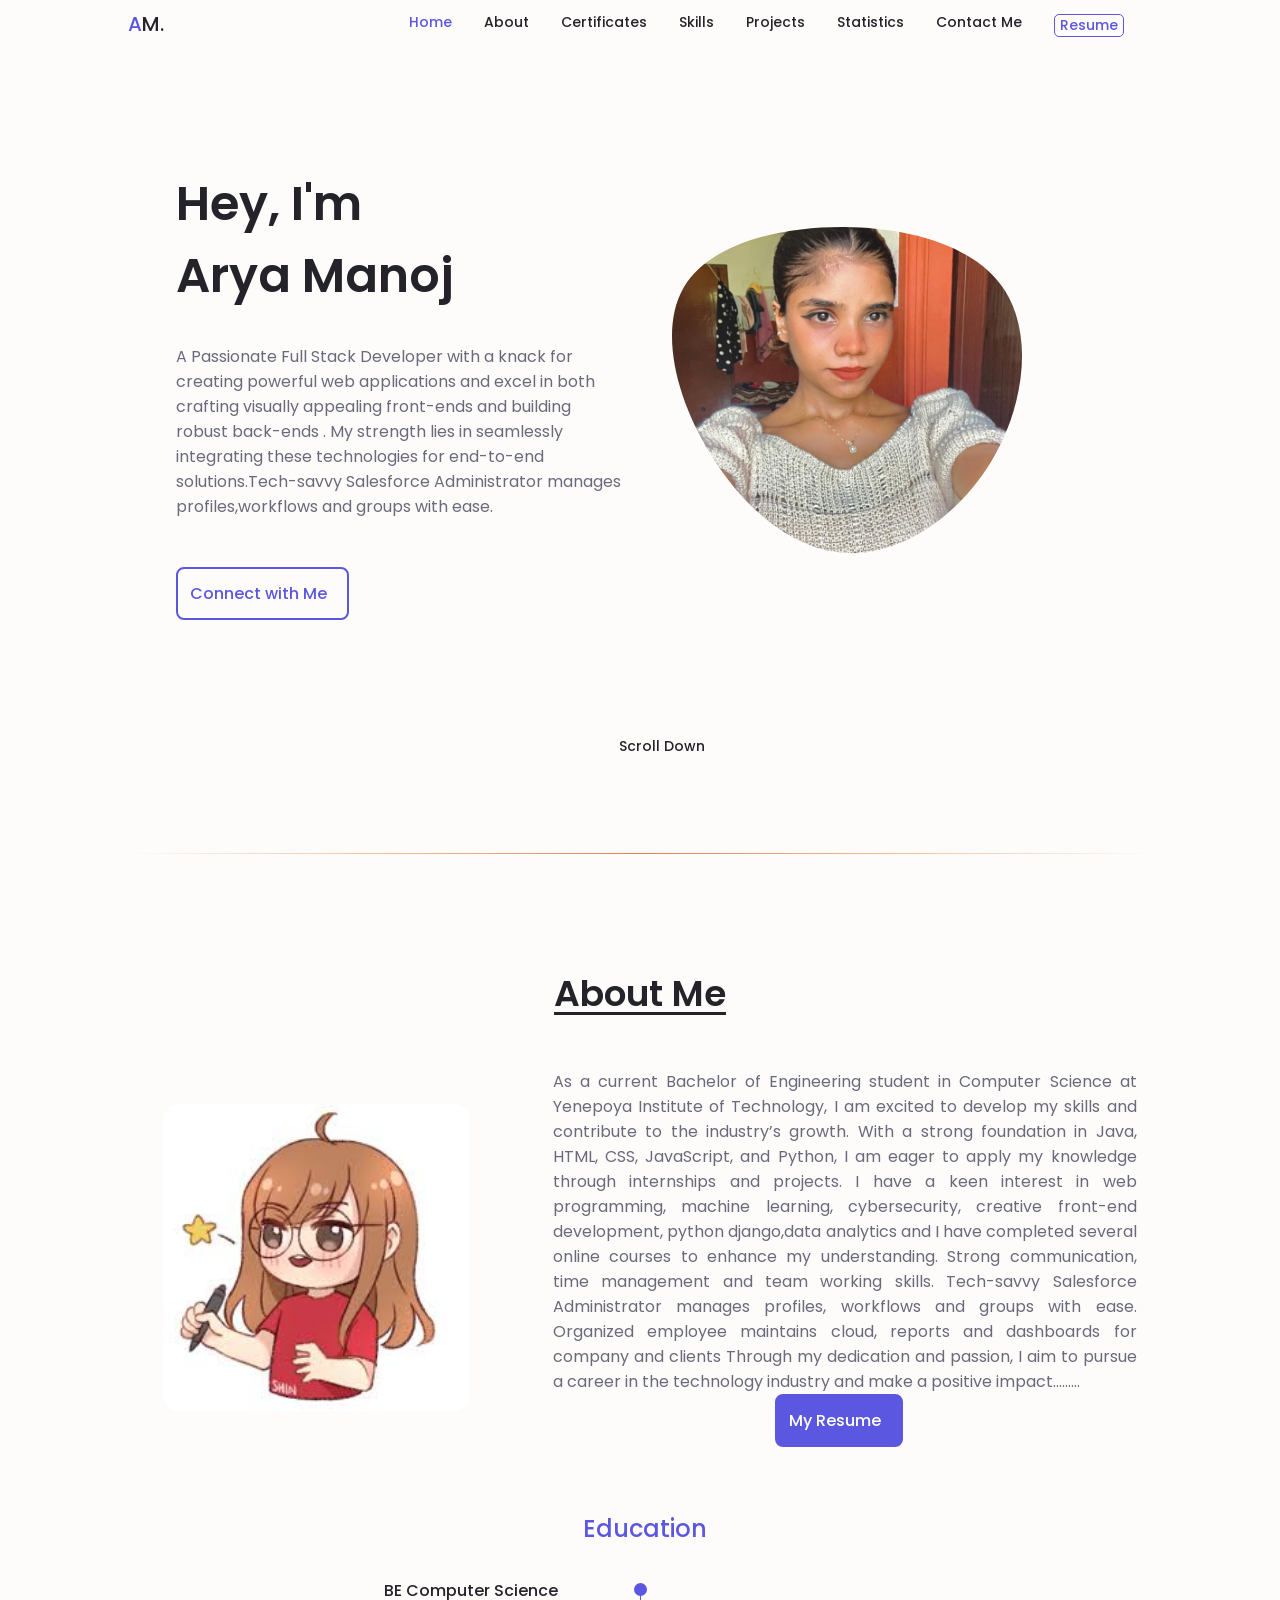
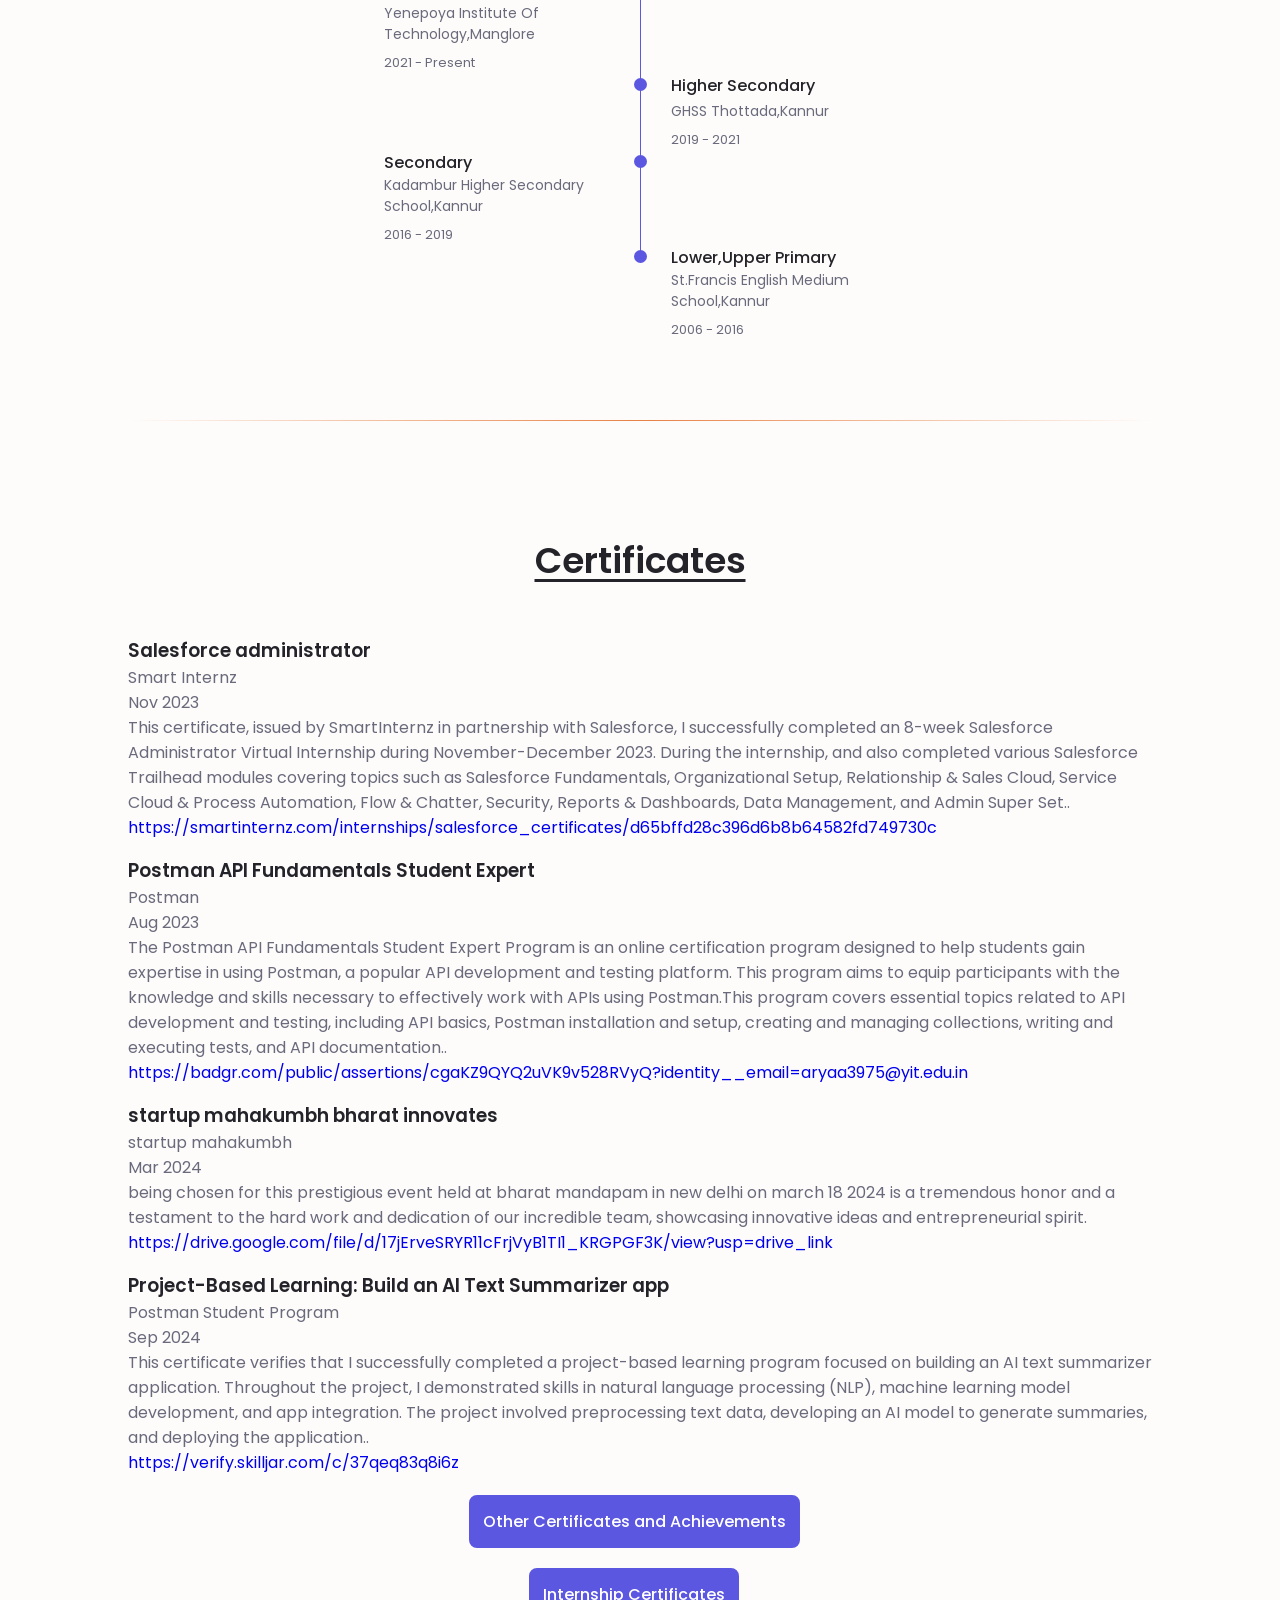
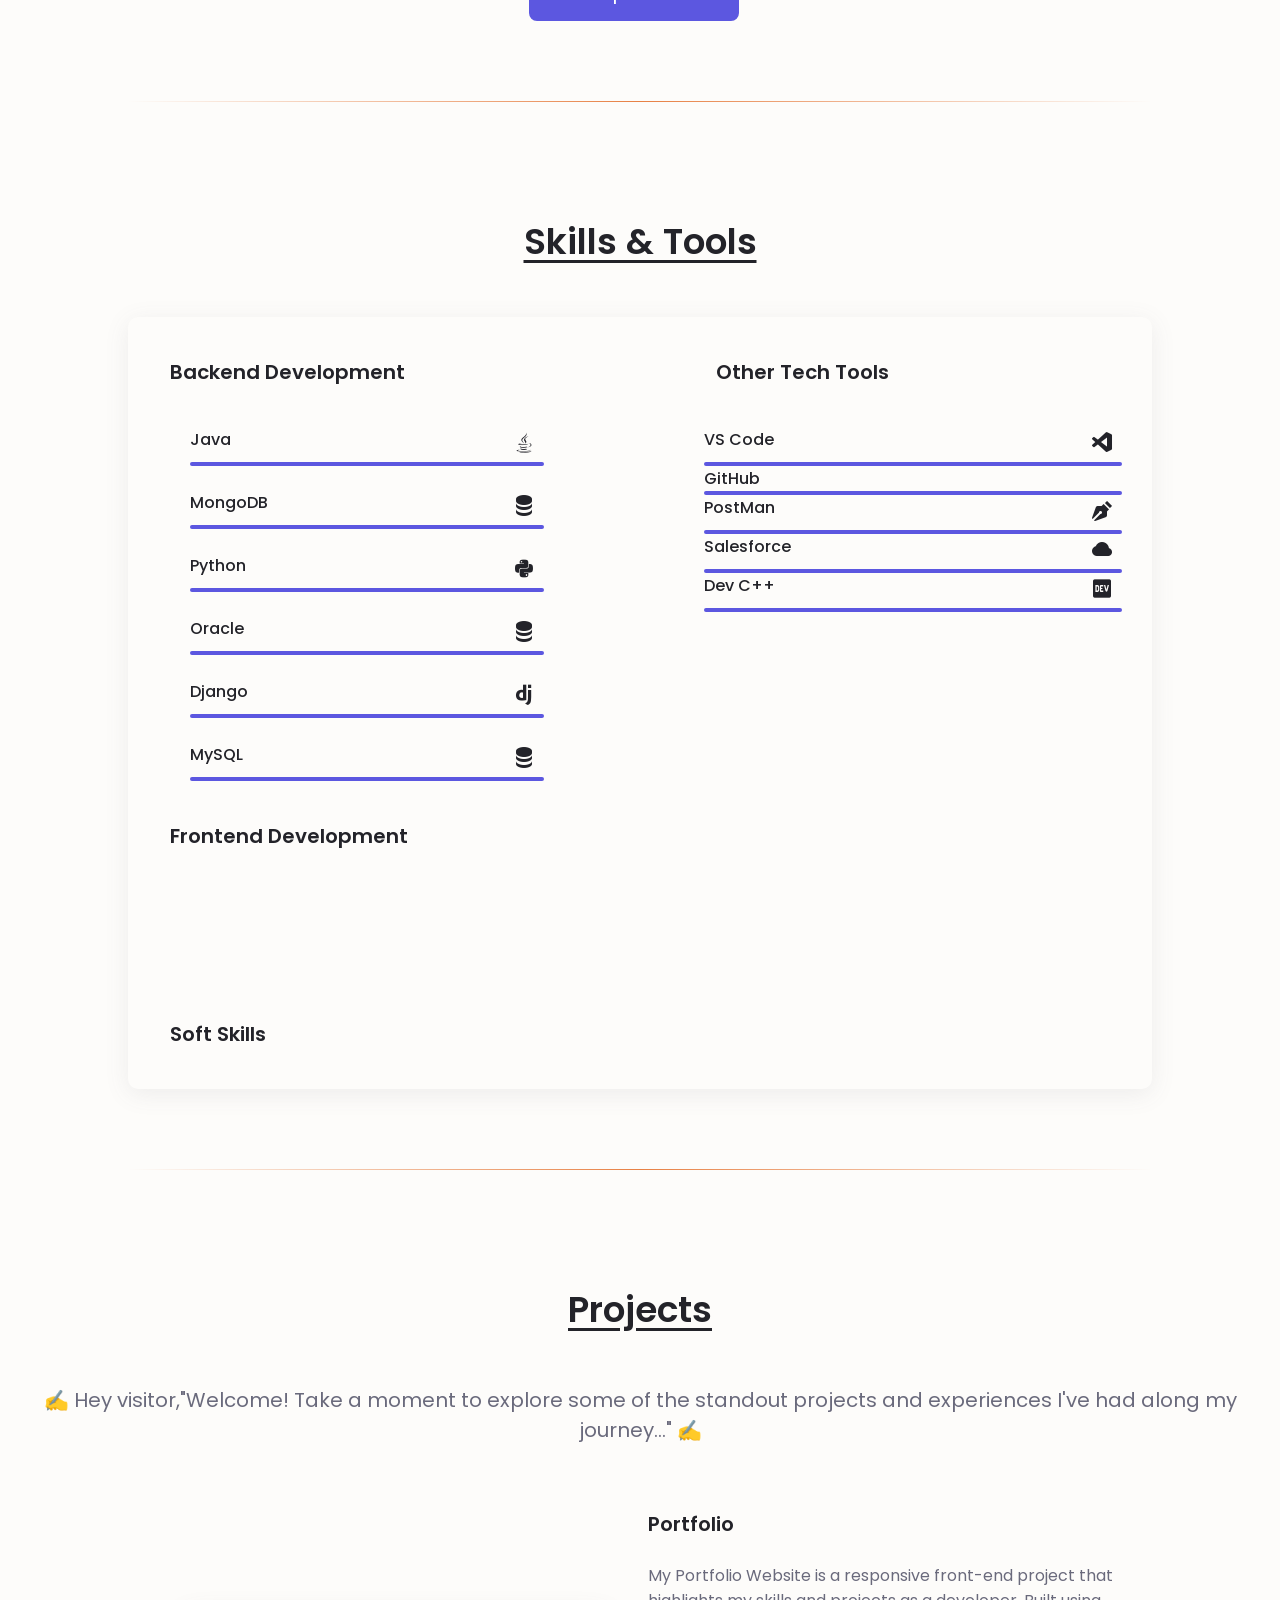
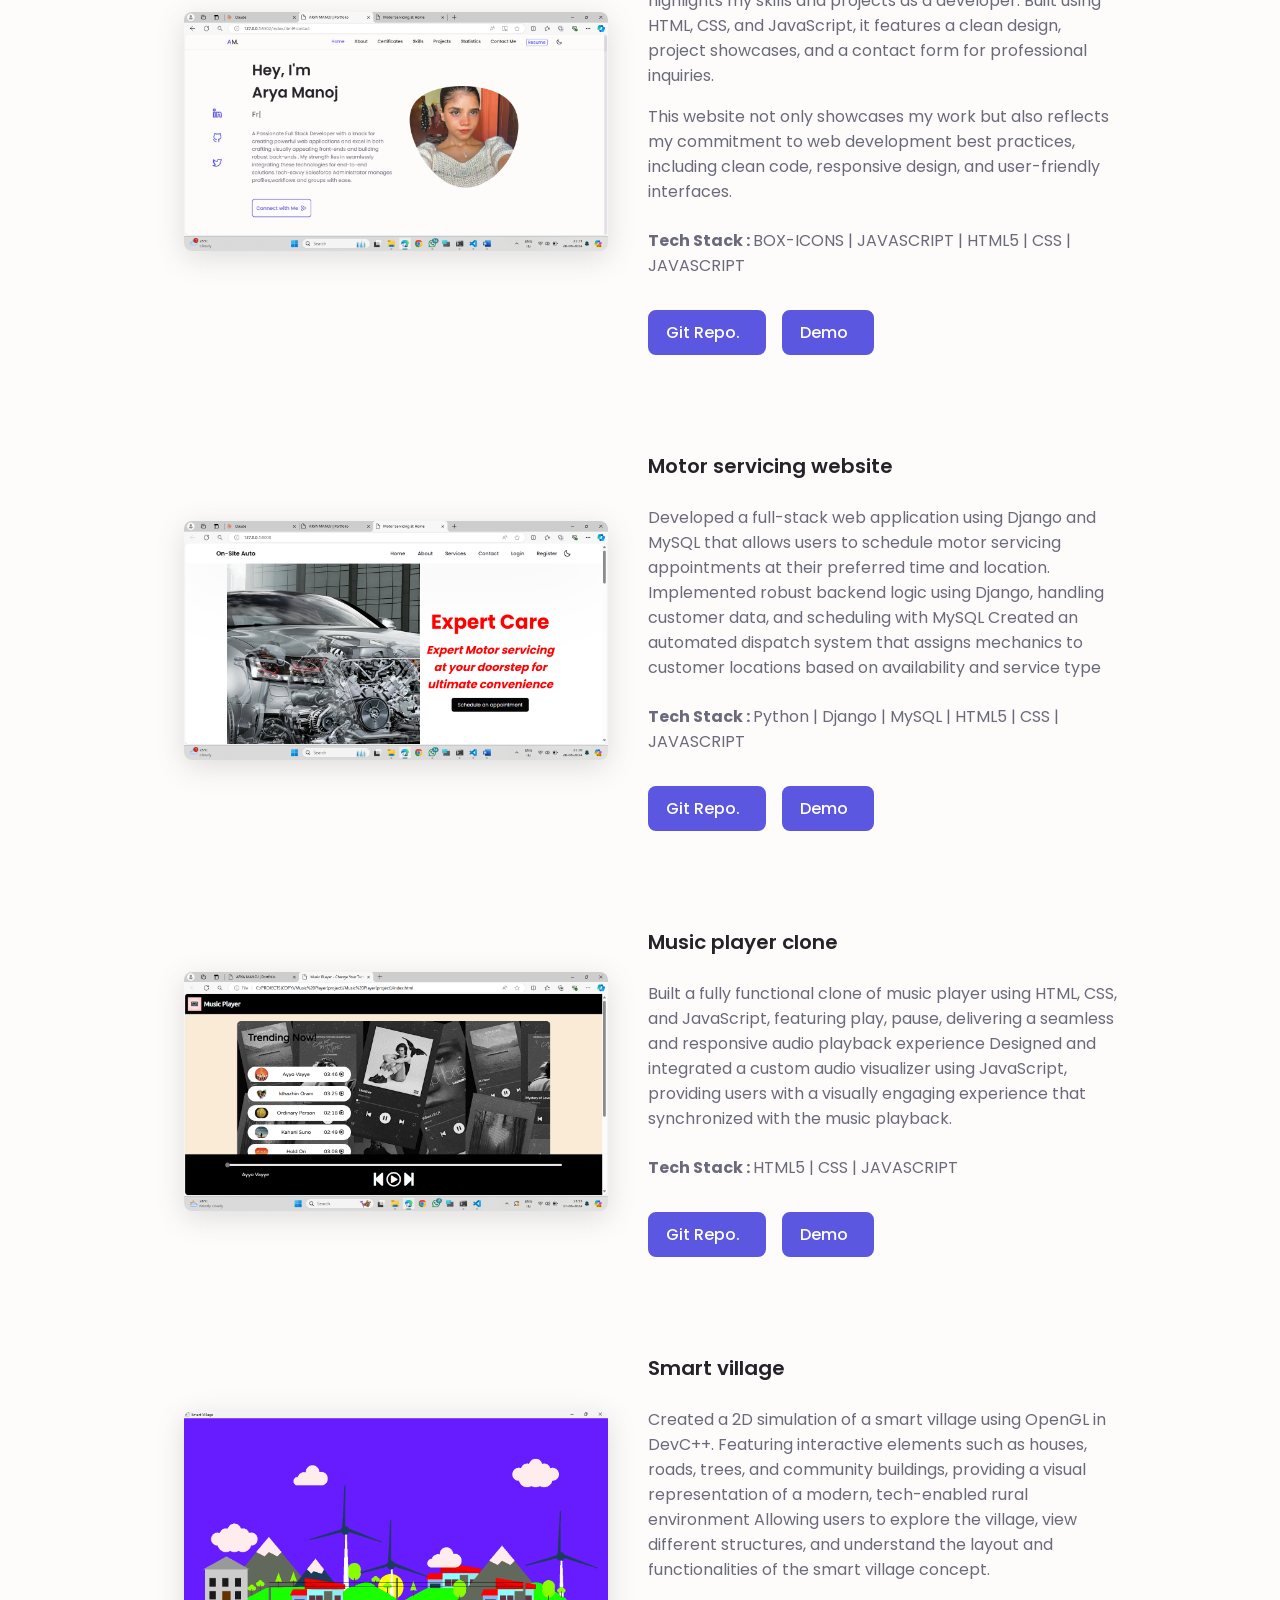
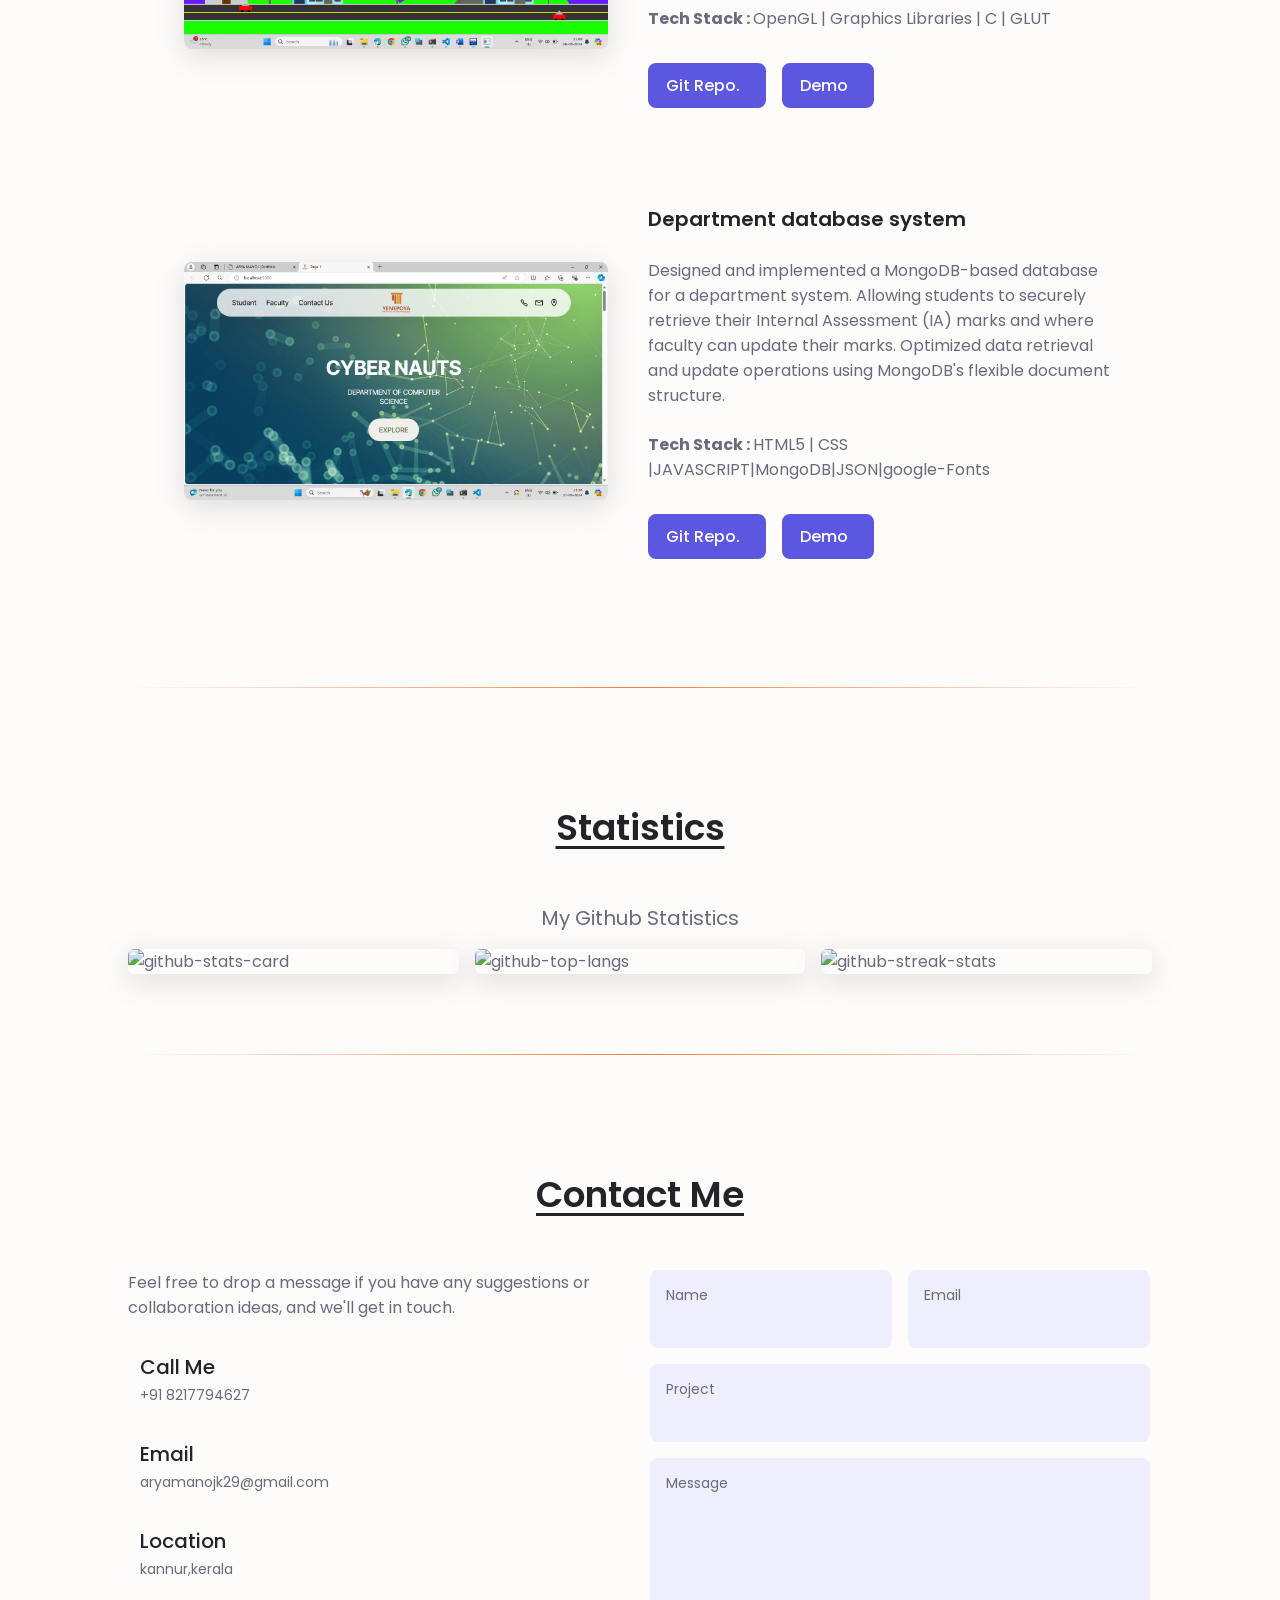
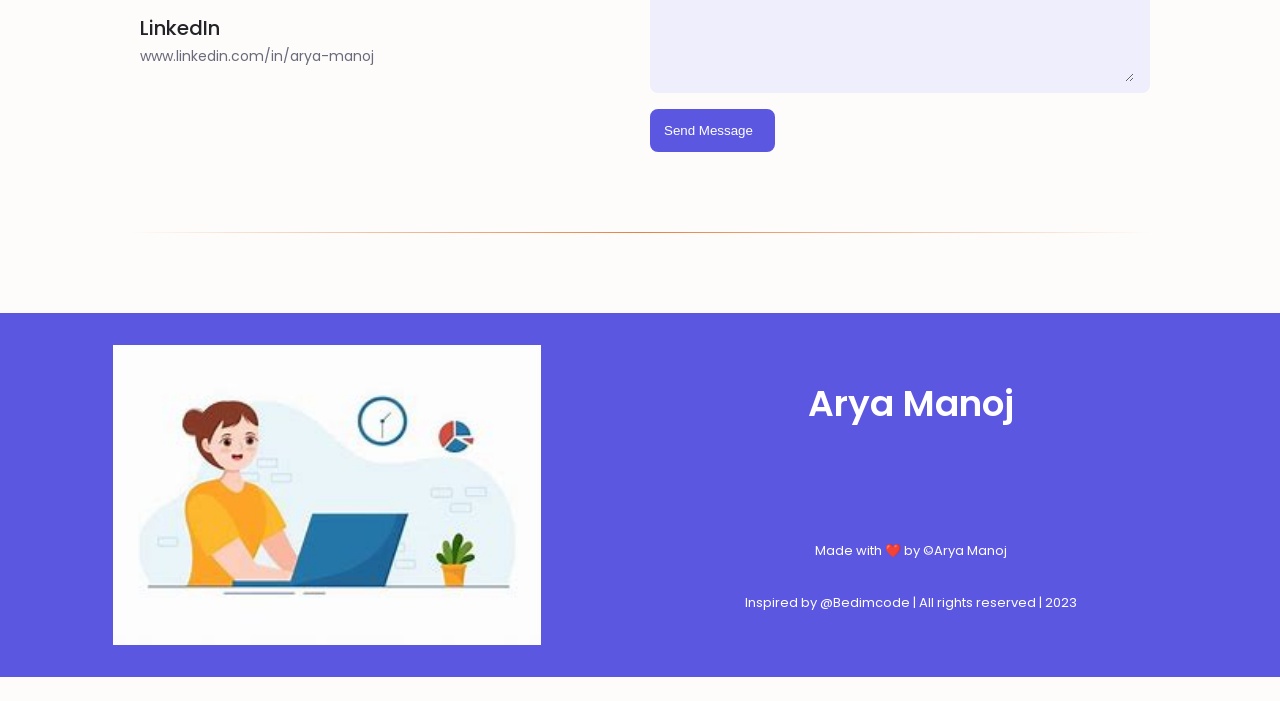
==== index.html @ 4c1cf6f6 "commit" ====
<!DOCTYPE html>
<html lang="en">

<head>
    <meta charset="UTF-8">
    <meta http-equiv="X-UA-Compatible" content="IE=edge">
    <meta name="viewport" content="width=device-width, initial-scale=1.0">
    <meta name="keywords" content="Arya manoj  portfolio website java masaischool">
    <meta name="description" content="Arya manoj portfolio website java masaischool">
    <link rel="icon" href="/images/head-logo.png" type="image/icon type">

    <title>ARYA MANOJ | Portfolio</title>

    <link rel="stylesheet" href="/css/style.css">
    <link rel="stylesheet" href="/css/calendar.css" />
    <link rel="stylesheet" href="/css/swiper-bundle.min.css">
    <link rel="stylesheet" href="https://unicons.iconscout.com/release/v4.0.0/css/line.css">
    <link rel="stylesheet" href="https://unpkg.com/boxicons@2.1.4/css/boxicons.min.css">
</head>

<body>
    <!-- ========== HEADER ========== -->
    <header class="header" id="header">
        <nav class="nav container">
            <a href="" class="nav_logo"><span>A</span>M.</a>
            <div class="nav_menu" id="nav-menu">
                <ul class="nav_list grid">
                    <li class="nav_item">
                        <a href="#home" class="nav_link nav-link home active-link">
                            <i class="uil uil-estate nav_icon"></i> Home
                        </a>
                    </li>
                    <li class="nav_item">
                        <a href="#about" class="nav_link nav-link about">
                            <i class="uil uil-user nav_icon"></i> About
                        </a>
                    </li>
                    <li class="nav_item">
                        <a href="#certificates" class="nav_link nav-link skills">
                            <i class="uil uil-file-alt nav_icon"></i> Certificates
                        </a>
                    </li>
                    <li class="nav_item">
                        <a href="#skills" class="nav_link nav-link skills">
                            <i class="uil uil-file-alt nav_icon"></i> Skills
                        </a>
                    </li>
                    <li class="nav_item">
                        <a href="#projects" class="nav_link nav-link projects">
                            <i class="uil uil-briefcase-alt nav_icon"></i> Projects
                        </a>
                    </li>
                    <li class="nav_item">
                        <a href="#statistics" class="nav_link">
                            <i class="uil uil-graph-bar nav_icon"></i> Statistics
                        </a>
                    </li>
                    <li class="nav_item">
                        <a href="#contact" class="nav_link nav-link contact">
                            <i class="uil uil-message nav_icon"></i> Contact Me
                        </a>
                    </li>
                    <li class="nav_item">
                        <button id="resume-button-1" class="nav-link resume">
                            <a href="assets/pdf/AryaAResume.pdf" class="nav_link"
                                id="resume-link-1"
                                onclick="window.open('assets/pdf/AryaAResume.pdf')"
                                target="_blank" download>
                                <i class="uil uil-download-alt nav_icon"></i> Resume
                            </a>
                        </button>
                    </li>
                </ul>
                <i class="uil uil-times nav_close" id="nav-close"></i>
            </div>

            <div class="nav_btns">
                <!-- ===== Theme Changer ===== -->
                <i class="uil uil-moon change-theme" id="theme-button"></i>

                <div class="nav_toggle" id="nav-toggle">
                    <i class="uil uil-apps"></i>
                </div>
            </div>
        </nav>
    </header>


    <!-- ========== MAIN ========== -->
    <main class="main">


        <!-- ========== Home ========== -->
        <section class="home section" id="home">
            <div class="home_container container grid">
                <div class="home_content grid">
                    <div class="home_social">
                        <a id="contact-linkedin" href=https://www.linkedin.com/in/arya-manoj?utm_source=share&utm_campaign=share_via&utm_content=profile&utm_medium=ios_app" target="_blank"
                            class="home_social-icon">
                            <i class="uil uil-linkedin-alt"></i>
                        </a>
                        <a id="contact-github" href="https://github.com/aaryamanoj" target="_blank"
                            class="home_social-icon">
                            <i class="uil uil-github-alt"></i>
                        </a>
                        <a id="contact-phone" href="https://x.com/AryaManoj29" target="_blank"
                            class="home_social-icon">
                            <i class="uil uil-twitter-alt"></i>
                        </a>
                    </div>

                    <div class="home_img">
                        <svg class="home_blob" viewBox="0 0 200 187" xmlns="http://www.w3.org/2000/svg"
                            xmlns:xlink="http://www.w3.org/1999/xlink">
                            <mask id="mask0" mask-type="alpha">
                                <path d="M190.312 36.4879C206.582 62.1187 201.309 102.826 182.328 134.186C163.346 165.547 
                                130.807 187.559 100.226 186.353C69.6454 185.297 41.0228 161.023 21.7403 129.362C2.45775 
                                97.8511 -7.48481 59.1033 6.67581 34.5279C20.9871 10.1032 59.7028 -0.149132 97.9666 
                                0.00163737C136.23 0.303176 174.193 10.857 190.312 36.4879Z" />
                            </mask>
                            <g mask="url(#mask0)">
                                <path d="M190.312 36.4879C206.582 62.1187 201.309 102.826 182.328 134.186C163.346 
                                165.547 130.807 187.559 100.226 186.353C69.6454 185.297 41.0228 161.023 21.7403 
                                129.362C2.45775 97.8511 -7.48481 59.1033 6.67581 34.5279C20.9871 10.1032 59.7028 
                                -0.149132 97.9666 0.00163737C136.23 0.303176 174.193 10.857 190.312 36.4879Z" />
                                <image class="home_blob-img" href="assets/img/tp.jpg" />
                            </g>
                        </svg>
                    </div>

                    <div class="home_data">
                        <h1 class="home_title" id="user-detail-name">Hey, I'm<br>Arya Manoj</h1>
                        <h3 class="home_subtitle"><span class="auto-type"></span></h3>
                        <p class="home_description">A Passionate Full Stack Developer with a knack for creating powerful web applications and excel in both crafting visually appealing front-ends and building robust back-ends .
                             My strength lies in seamlessly integrating these technologies for end-to-end solutions.Tech-savvy Salesforce Administrator manages profiles,workflows and groups with ease.
                        </p>
                        <div class="btn_container">
                            <a href="#contact" class="button button-flex sec_button">
                                Connect with Me <i class="uil uil-message button_icon"></i>
                            </a>
                        </div>
                    </div>
                </div>

                <div class="home_scroll">
                    <a href="#about" class="home_scroll-button button-flex">
                        <i class="uil uil-mouse-alt home_scroll-mouse"></i>
                        <span class="home_scroll-name">Scroll Down</span>
                        <i class="uil uil-arrow-down home_scroll-arrow"></i>
                    </a>
                </div>
            </div>
        </section>


        <hr class="hr_break_line">


        <!-- ========== About ========== -->
        <section class="about section" id="about">
            <h2 class="section_title">About Me</h2>

            <div class="about_container container grid">
                <img src="assets/img/about.jpeg" alt="" class="about_img home-img">
                <div class="about_data">
                    <p class="about_description" id="user-detail-intro">
                        As a current Bachelor of Engineering student in Computer Science at Yenepoya Institute of Technology, 
                        I am excited to develop my skills and contribute to the industry’s growth.
                         With a strong foundation in Java, HTML, CSS, JavaScript, and Python, 
                         I am eager to apply my knowledge through internships and projects. 
                         I have a keen interest in web programming, machine learning, cybersecurity, creative front-end development, python django,data analytics 
                         and I have completed several online courses to enhance my understanding.
                         Strong communication, time management and team working skills.
                         Tech-savvy Salesforce Administrator manages profiles, workflows and groups with ease.
                         Organized employee maintains cloud, reports and dashboards for company and clients 
                         Through my dedication and passion, I aim to pursue a career in the technology industry and make a positive impact.........
                    </p>
                    <div class="about_buttons">
                        <button class="button" id="resume-button-2">
                            <a href="assets/pdf/AryaAResume.pdf" class="button-flex"
                                id="resume-link-2"
                                onclick="window.open('assets/pdf/AryaAResume.pdf')"
                                target="_blank" download>
                                My Resume <i class="uil uil-download-alt button_icon"></i>
                            </a>
                        </button>
                    </div>
                </div>
            </div>

            <div class="qualification">
                <div class="qualification_container container">
                    <div class="qualification_tabs">
                        <div class="qualification_button button-flex qualification_active" data-target='#education'>
                            <i class="uil uil-graduation-cap qualification_icon"></i>&nbsp;Education
                        </div>
                    </div>

                    <div class="qualification_sections">
                        <!-- ========== Qualification Content 1 ========== -->
                        <div class="qualification_content qualification_active" data-content id="education">
                            <!-- ========== Qualification 1 ========== -->
                            <div class="qualification_data">
                                <div>
                                    <h3 class="qualification_title">BE Computer Science</h3>
                                    <span class="qualification_subtitle">Yenepoya Institute Of  Technology,Manglore</span>
                                    <div class="qualification_calender">
                                        <i class="uil uil-calendar-alt"></i>
                                        2021 - Present
                                    </div>
                                </div>
                                <div>
                                    <span class="qualification_rounder"></span>
                                    <span class="qualification_line"></span>
                                </div>
                            </div>

                            <!-- ========== Qualification 2 ========== -->
                            <div class="qualification_data">
                                <div></div>

                                <div>
                                    <span class="qualification_rounder"></span>
                                    <span class="qualification_line"></span>
                                </div>
                                <div>
                                    <h3 class="qualification_title">Higher Secondary</h3>
                                    <span class="qualification_subtitle">GHSS Thottada,Kannur</span>
                                    <div class="qualification_calender">
                                        <i class="uil uil-calendar-alt"></i>
                                        2019 - 2021
                                    </div>
                                </div>
                            </div>

                            <!-- ========== Qualification 3 ========== -->
                            <div class="qualification_data">
                                <div>
                                    <h3 class="qualification_title"> Secondary</h3>
                                    <span class="qualification_subtitle">Kadambur Higher Secondary School,Kannur</span>
                                    <div class="qualification_calender">
                                        <i class="uil uil-calendar-alt"></i>
                                        2016 - 2019
                                    </div>
                                </div>
                                <div>
                                    <span class="qualification_rounder"></span>
                                     <span class="qualification_line"></span> 
                                </div>
                            </div>

                        </div>
                        <div class="qualification_data">
                            <div></div>

                            <div>
                                <span class="qualification_rounder"></span>
                                
                            </div>
                            <div>
                                <h3 class="qualification_title">Lower,Upper Primary</h3>
                                <span class="qualification_subtitle">St.Francis English Medium School,Kannur</span>
                                <div class="qualification_calender">
                                    <i class="uil uil-calendar-alt"></i>
                                    2006 - 2016
                                </div>
                            </div>
                            
                        </div>

                    </div>



                        <!-- ========== Qualification Content 2 ========== -->

                    </div>
                </div>
            </div>

        </section>


        <hr class="hr_break_line">
          <!-- ========== Skills ========== -->
        
<section class="certificates section" id="certificates">
    <h2 class="section_title">Certificates</h2>

    <div class="certificates_container container grid">
        <!-- Certificate 1 -->
        <div class="certificate_content">
            <div class="certificate_data">
                <div class="certificate_header">
                    <i class="uil uil-award certificate_icon"></i>
                    <div>
                        <h3 class="certificate_title">Salesforce administrator </h3>
                        <span class="certificate_subtitle">Smart Internz</span>
                    </div>
                </div>
                <div class="certificate_calendar">
                    <i class="uil uil-calendar-alt"></i>
                    Nov 2023
                </div>
                <div class="certificate_info">
                    <p class="certificate_description">This certificate, issued by SmartInternz in partnership with Salesforce, I successfully completed an 8-week Salesforce Administrator Virtual Internship during November-December 2023. During the internship, and also completed various Salesforce Trailhead modules covering topics such as Salesforce Fundamentals, Organizational Setup, Relationship & Sales Cloud, Service Cloud & Process Automation, Flow & Chatter, Security, Reports & Dashboards, Data Management, and Admin Super Set..</p>
                    <a href="/assets/pdf/smart internz Certificate.pdf" target="_blank" class="certificate_link">https://smartinternz.com/internships/salesforce_certificates/d65bffd28c396d6b8b64582fd749730c</a>
                </div>
            </div>
        </div>

        <!-- Certificate 2 -->
        <div class="certificate_content">
            <div class="certificate_data">
                <div class="certificate_header">
                    <i class="uil uil-award certificate_icon"></i>
                    <div>
                        <h3 class="certificate_title">Postman API Fundamentals Student Expert</h3>
                        <span class="certificate_subtitle">Postman</span>
                    </div>
                </div>
                <div class="certificate_calendar">
                    <i class="uil uil-calendar-alt"></i>
                    Aug 2023
                </div>
                <div class="certificate_info">
                    <p class="certificate_description">The Postman API Fundamentals Student Expert Program is an online certification program designed to help students gain expertise in using Postman, a popular API development and testing platform. This program aims to equip participants with the knowledge and skills necessary to effectively work with APIs using Postman.This program covers essential topics related to API development and testing, including API basics, Postman installation and setup, creating and managing collections, writing and executing tests, and API documentation..</p>
                    <a href="/assets/pdf/photo_2024-09-26_22-56-14.pdf" target="_blank" class="certificate_link">https://badgr.com/public/assertions/cgaKZ9QYQ2uVK9v528RVyQ?identity__email=aryaa3975@yit.edu.in</a>
                </div>
            </div>
        </div>
    
   <!-- Certificate 3 -->
        <div class="certificate_content">
            <div class="certificate_data">
                <div class="certificate_header">
                    <i class="uil uil-award certificate_icon"></i>
                    <div>
                        <h3 class="certificate_title">startup mahakumbh bharat innovates</h3>
                        <span class="certificate_subtitle">startup mahakumbh</span>
                    </div>
                </div>
                <div class="certificate_calendar">
                    <i class="uil uil-calendar-alt"></i>
                    Mar 2024
                </div>
                <div class="certificate_info">
                    <p class="certificate_description">being chosen for this prestigious event held at bharat mandapam in new delhi on march 18 2024 is a tremendous honor and a testament to the hard work and dedication of our incredible team, showcasing innovative ideas and entrepreneurial spirit.</p>
                    <a href="/assets/pdf/photo_2024-09-26_22-57-16.pdf" target="_blank" class="certificate_link">https://drive.google.com/file/d/17jErveSRYR11cFrjVyB1TI1_KRGPGF3K/view?usp=drive_link</a>
                    

                </div>
            </div>
        </div>
           <!-- Certificate 4-->
           <div class="certificate_content">
            <div class="certificate_data">
                <div class="certificate_header">
                    <i class="uil uil-award certificate_icon"></i>
                    <div>
                        <h3 class="certificate_title">Project-Based Learning: Build an AI Text Summarizer app</h3>
                        <span class="certificate_subtitle">Postman Student Program</span>
                    </div>
                </div>
                <div class="certificate_calendar">
                    <i class="uil uil-calendar-alt"></i>
                    Sep 2024
                </div>
                <div class="certificate_info">
                    <p class="certificate_description">This certificate verifies that I successfully completed a project-based learning program focused on building an AI text summarizer application. Throughout the project, I demonstrated skills in natural language processing (NLP), machine learning model development, and app integration. The project involved preprocessing text data, developing an AI model to generate summaries, and deploying the application..</p>
                    <a href="/assets/pdf/certificate-37qeq83q8i6z-1725378865.pdf" target="_blank" class="certificate_link">https://verify.skilljar.com/c/37qeq83q8i6z</a>
                </div>
            </div>
        </div>


        <!-- Add more certificate entries as needed -->

    </div>

    <!-- Button for Other Certificates and Achievements -->
    <div class="other_certificates_button">
        <a href="/assets/pdf/OTHER CERTIFICATES AND ACHIEVEMENTS.pdf" target="_blank" class="button">
            Other Certificates and Achievements
        </a>
    </div>
    <!-- Button for Internship Certificates -->
<div class="internship_certificates_button">
    <a href="/assets/pdf/INTERNSHIP CERTIFICATES.pdf" target="_blank" class="button">
        Internship Certificates
    </a>
</div>


</section>
<hr class="hr_break_line">

        <!-- ========== Skills ========== -->
        <section class="skills section" id="skills">
            <h2 class="section_title">Skills & Tools</h2>

            <div class="skills_container container grid">
                <div>
                    <!-- ========== Skills 1 ========== -->
                    <div class="skills_content skills_open">
                        <div class="skills_header">
                            <i class="uil uil-server-network skills_icon"></i>
                            <div>
                                <h1 class="skills_title">Backend Development</h1>
                               
                            </div>
                            <i class="uil uil-angle-down skills_arrow"></i>
                        </div>

                        <div class="skills_list grid">

                            <div class="skills_data skills-card">
                                <div class="skills_titles">
                                    <h3 class="skills_name skills-card-name">Java</h3>
                                    <span><i class="bx bxl-java skills-card-img"></i></span>
                                </div>
                                <div class="skills_bar">
                                    <span class="skills_percentage"></span>
                                </div>
                            </div>
                            <div class="skills_data skills-card">
                                <div class="skills_titles">
                                    <h3 class="skills_name skills-card-name">MongoDB</h3>
                                    <span><i class='bx bxs-data skills-card-img'></i></span>
                                </div>
                                <div class="skills_bar">
                                    <span class="skills_percentage"></span>
                                </div>
                            </div>
                            <div class="skills_data skills-card">
                                <div class="skills_titles">
                                    <h3 class="skills_name skills-card-name">Python</h3>
                                    <span><i class='bx bxl-python skills-card-img'></i></span>
                                </div>
                                <div class="skills_bar">
                                    <span class="skills_percentage"></span>
                                </div>
                            </div>
                            <div class="skills_data skills-card">
                                <div class="skills_titles">
                                    <h3 class="skills_name skills-card-name">Oracle</h3>
                                    <span><i class='bx bxs-data skills-card-img'></i></span>
                                </div>
                                <div class="skills_bar">
                                    <span class="skills_percentage"></span>
                                </div>
                            </div>

                            <div class="skills_data skills-card">
                                <div class="skills_titles">
                                    <h3 class="skills_name skills-card-name">Django</h3>
                                    <span><i class='bx bxl-django skills-card-img'></i></span>
                                </div>
                                <div class="skills_bar">
                                    <span class="skills_percentage"></span>
                                </div>
                            </div><div class="skills_data skills-card">
                                <div class="skills_titles">
                                    <h3 class="skills_name skills-card-name">MySQL</h3>
                                    <span><i class='bx bxs-data skills-card-img'></i></span>
                                </div>
                                <div class="skills_bar">
                                    <span class="skills_percentage"></span>
                                </div>
                            </div>

                        </div>
                    </div>

                    <!-- ========== Skills 2 ========== -->
                    <div>
                        <div class="skills_content skills_close">
                            <div class="skills_header">
                                <i class="uil uil-arrow skills_icon"></i>
                                <div>
                                    <h1 class="skills_title">Frontend Development</h1>

                                </div>
                                <i class="uil uil-angle-down skills_arrow"></i>
                            </div>
                            <div class="skills_list grid">

                                <div class="skills_data skills-card">
                                    <div class="skills_titles">
                                        <h3 class="skills_name skills-card-name">HTML</h3>
                                        <span><i class='bx bxl-html5 skills-card-img'></i></span>
                                    </div>
                                    <div class="skills_bar">
                                        <span class="skills_percentage"></span>
                                    </div>
                                </div>

                                <div class="skills_data skills-card">
                                    <div class="skills_titles">
                                        <h3 class="skills_name skills-card-name">CSS</h3>
                                        <span><i class='bx bxl-css3 skills-card-img'></i></span>
                                    </div>
                                    <div class="skills_bar">
                                        <span class="skills_percentage"></span>
                                    </div>
                                </div>

                                <div class="skills_data skills-card">
                                    <div class="skills_titles">
                                        <h3 class="skills_name skills-card-name">JavaScript</h3>
                                        <span><i class='bx bxl-javascript skills-card-img'></i></span>
                                    </div>
                                    <div class="skills_bar">
                                        <span class="skills_percentage"></span>
                                    </div>
                                </div>
                                <div class="skills_data skills-card">
                                    <div class="skills_titles">
                                        <h3 class="skills_name skills-card-name">Bootstrap</h3>
                                        <span><i class='bx bxl-bootstrap skills-card-img'></i></span>
                                    </div>
                                    <div class="skills_bar">
                                        <span class="skills_percentage"></span>
                                    </div>
                                </div>
                                <div class="skills_data skills-card">
                                    <div class="skills_titles">
                                        <h3 class="skills_name skills-card-name">w3Schools</h3>
                                        <span><i class='bx bx-code'></i></span>
                                    </div>
                                    <div class="skills_bar">
                                        <span class="skills_percentage"></span>
                                    </div>
                                </div>

                            </div>
                        </div>
                    </div>
                </div>
                
                <div>
                    <!-- ========== Skills 3 ========== -->
                    <div class="skills_content skills_close">
                        <div class="skills_header">
                            <i class="uil uil-bright skills_icon"></i>
                            <div>
                                <h1 class="skills_title">Other Tech Tools</h1>

                            </div>
                            <i class="uil uil-angle-down skills_arrow"></i>
                        </div>
                            <div class="skills_data skills-card">
                                <div class="skills_titles">
                                    <h3 class="skills_name skills-card-name">VS Code</h3>
                                    <span><i class='bx bxl-visual-studio skills-card-img'></i></span>
                                </div>
                                <div class="skills_bar">
                                    <span class="skills_percentage"></span>
                                </div>
                            </div>      
                            <div class="skills_data skills-card">
                                <div class="skills_titles">
                                    <h3 class="skills_name skills-card-name">GitHub</h3>
                                    <span><i class="uil uil-github-alt skills-card-img"></i></span>
                                </div>
                                <div class="skills_bar">
                                    <span class="skills_percentage"></span>
                                </div>
                            </div>
                            <div class="skills_data skills-card">
                                <div class="skills_titles">
                                    <h3 class="skills_name skills-card-name">PostMan</h3>
                                    <span><i class='bx bxs-pen skills-card-img'></i></span>
                                </div>
                                <div class="skills_bar">
                                    <span class="skills_percentage"></span>
                                </div>
                            </div><div class="skills_data skills-card">
                                <div class="skills_titles">
                                    <h3 class="skills_name skills-card-name">Salesforce</h3>
                                    <span><i class='bx bxs-cloud'></i></span>
                                </div>
                                <div class="skills_bar">
                                    <span class="skills_percentage"></span>
                                </div>
                            </div><div class="skills_data skills-card">
                                <div class="skills_titles">
                                    <h3 class="skills_name skills-card-name">Dev C++</h3>
                                    <span><i class='bx bxl-dev-to'></i></span>
                                </div>
                                <div class="skills_bar">
                                    <span class="skills_percentage"></span>
                                </div>
                            </div>


                        </div>
                    </div>

                    <!-- ========== Skills 4 ========== -->
                    <div class="skills_content skills_close">
                        <div class="skills_header">
                            <i class="uil uil-analysis skills_icon"></i>
                            <div>
                                <h1 class="skills_title">Soft Skills</h1>
                            </div>
                            <i class="uil uil-angle-down skills_arrow"></i>
                        </div>

                        <div class="skills_list grid">

                            <div class="skills_data skills-card">
                                <div class="skills_titles">
                                    <h3 class="skills_name skills-card-name">Project Management</h3>
                                    <span><i class='bx bxs-brain skills-card-img'></i></span>
                                </div>
                                <div class="skills_bar">
                                    <span class="skills_percentage"></span>
                                </div>
                            </div>

                            <div class="skills_data skills-card">
                                <div class="skills_titles">
                                    <h3 class="skills_name skills-card-name">Team Working</h3>
                                    <span><i class='bx bxs-brain skills-card-img'></i></span>
                                </div>
                                <div class="skills_bar">
                                    <span class="skills_percentage"></span>
                                </div>
                            </div>
                            <div class="skills_data skills-card">
                                <div class="skills_titles">
                                    <h3 class="skills_name skills-card-name">Problem-Solving</h3>
                                    <span><i class='bx bxs-brain skills-card-img'></i></span>
                                </div>
                                <div class="skills_bar">
                                    <span class="skills_percentage"></span>
                                </div>
                            </div>
                        </div>
                    </div>
                </div>
            </div>
        </section>
        <hr class="hr_break_line">


        <!-- ========== Projects ========== -->
        <section class="portfolio section" id="projects">
            <h2 class="section_title">Projects</h2>
            <span class="section_subtitle">✍️ Hey visitor,"Welcome! Take a moment to explore some of the standout projects and experiences I've had along my journey..." ✍️
            </span>


            <!-- ========== Project Section without Slider ========== -->
               <!-- ========== Project 1 ========== -->
            <div class="portfolio_container container">

                <div class="portfolio_content grid project-card">
                    <img src="assets/img/p.png" alt="" class="portfolio_img">

                    <div class="portfolio_data">
                        <h3 class="portfolio_title project_title project-title">Portfolio </h3>
                        <p class="portfolio_description project-description">My Portfolio Website is a responsive front-end project that highlights my skills and projects as a developer. 
                            Built using HTML, CSS, and JavaScript, it features a clean design, project showcases, and a contact form for professional inquiries.
                        </p>This website not only showcases my work but also reflects my commitment to web development best practices, including clean code, responsive design, and user-friendly interfaces.
                        <p class="project-tech-stack"><b>Tech Stack : </b>BOX-ICONS | JAVASCRIPT | HTML5 | CSS |
                            JAVASCRIPT</p>
                        <a href="https://github.com/Amanastel/Safar_CabBooking_Application" target="_blank"
                            class="project-github-link button button-flex button-small portfolio_button">
                            Git Repo.
                            <i class="uil uil-github-alt button_icon"></i>
                        </a>
                        <a href="https://6498687fdd20971f58da64a1--statuesque-jalebi-8543ee.netlify.app/"
                            target="_blank"
                            class="button button-flex button-small portfolio_button project-deployed-link">
                            Demo
                            <i class="uil uil-external-link-alt button_icon"></i>
                        </a>
                    </div>
                </div>

                               <!-- ========== Project 2========== -->


                <div class="portfolio_content grid project-card">
                    <img src="/assets/img/mo.png" alt="" class="portfolio_img">

                    <div class="portfolio_data">
                        <h3 class="portfolio_title project_title project-title">Motor servicing website</h3>
                        <p class="portfolio_description project-description">Developed a full-stack web application using Django and MySQL that allows users to schedule motor servicing appointments at their preferred time and location.
                            	Implemented robust backend logic using Django, handling customer data, and scheduling with MySQL
                            	Created an automated dispatch system that assigns mechanics to customer locations based on availability and service type</p>
                        <p class="project-tech-stack"><b>Tech Stack : </b>Python | Django | MySQL | HTML5 | CSS |
                            JAVASCRIPT</p>
                        <a href="https://github.com/aaryamanoj/Motor-service-Mini-project" target="_blank"
                            class="project-github-link button button-flex button-small portfolio_button">
                            Git Repo.
                            <i class="uil uil-github-alt button_icon"></i>
                        </a>
                        <a href="https://drive.google.com/drive/folders/1po0T6A5_KQF3PtMovQ7G4fxVcc1iQ8jg"
                            target="_blank"
                            class="button button-flex button-small portfolio_button project-deployed-link">
                            Demo
                            <i class="uil uil-external-link-alt button_icon"></i>
                        </a>
                    </div>
                </div>
               <!-- ========== Project 3 ========== -->


                <div class="portfolio_content grid project-card">
                    <img src="/assets/img/mp.png" alt="" class="portfolio_img">

                    <div class="portfolio_data">
                        <h3 class="portfolio_title project_title project-title">Music player clone</h3>
                        <p class="portfolio_description project-description"> Built a fully functional clone of music player using HTML, CSS, and JavaScript, featuring play, pause, delivering a seamless and responsive audio playback experience 
                            Designed and integrated a custom audio visualizer using JavaScript, providing users with a visually engaging experience that synchronized with the music playback.</p>
                        <p class="project-tech-stack"><b>Tech Stack : </b>HTML5 | CSS | JAVASCRIPT </p>
                        <a href="https://github.com/aaryamanoj/Music-Player-Mini-project-" target="_blank"
                            class="project-github-link button button-flex button-small portfolio_button">
                            Git Repo.
                            <i class="uil uil-github-alt button_icon"></i>
                        </a>
                        <a href="https://chimerical-twilight-c99b0f.netlify.app/" target="_blank"
                            class="button button-flex button-small portfolio_button project-deployed-link">
                            Demo
                            <i class="uil uil-external-link-alt button_icon"></i>
                        </a>
                    </div>
                </div>      
                
                               <!-- ========== Project 4========== -->


                <div class="portfolio_content grid project-card">
                    <img src="/assets/img/c.png" alt="" class="portfolio_img">

                    <div class="portfolio_data">
                        <h3 class="portfolio_title project_title project-title">Smart village</h3>
                        <p class="portfolio_description project-description"> Created a 2D simulation of a smart village using OpenGL in DevC++.
                            	Featuring interactive elements such as houses, roads, trees, and community buildings, providing a visual representation of a modern, tech-enabled rural environment
                            	Allowing users to explore the village, view different structures, and understand the layout and functionalities of the smart village concept.</p>
                        <p class="project-tech-stack"><b>Tech Stack : </b>OpenGL | Graphics Libraries | C | GLUT</p>
                        <a href="https://github.com/aaryamanoj/Smart-village-CG-Mini-project-" target="_blank"
                            class="project-github-link button button-flex button-small portfolio_button">
                            Git Repo.
                            <i class="uil uil-github-alt button_icon"></i>
                        </a>
                        <a href="https://extraordinary-jelly-edbf7b.netlify.app/" target="_blank"
                            class="button button-flex button-small portfolio_button project-deployed-link">
                            Demo
                            <i class="uil uil-external-link-alt button_icon"></i>
                        </a>
                    </div>
                </div>         


               <!-- ========== Project 5========== -->

                <div class="portfolio_content grid project-card">
                    <img src="/assets/img/dep.png" alt="" class="portfolio_img">

                    <div class="portfolio_data">
                        <h3 class="portfolio_title project_title project-title">Department database system</h3>
                        <p class="portfolio_description project-description">Designed and implemented a MongoDB-based database for a department system.
                            Allowing students to securely retrieve their Internal Assessment (IA) marks and where faculty can update their marks.
                            Optimized data retrieval and update operations using MongoDB's flexible document structure.</p>
                        <p class="project-tech-stack"><b>Tech Stack : </b> HTML5 | CSS |JAVASCRIPT|MongoDB|JSON|google-Fonts</p>
                        <a href="https://github.com/aaryamanoj/Department-DBS-DBMS-Mini-Project-" target="_blank"
                            class="project-github-link button button-flex button-small portfolio_button">
                            Git Repo.
                            <i class="uil uil-github-alt button_icon"></i>
                        </a>
                        <a href="https://aquamarine-choux-f19824.netlify.app/" target="_blank"
                            class="button button-flex button-small portfolio_button project-deployed-link">
                            Demo
                            <i class="uil uil-external-link-alt button_icon"></i>
                        </a>
                    </div>
                </div>
            </div>
        </section>


        <hr class="hr_break_line">


        <!-- ========== Statistics ========== -->
        <section class="statistics section" id="statistics">
            <h2 class="section_title">Statistics</h2>
            <span class="section_subtitle">My Github Statistics</span>
            <div class="statistics_container container grid">
                <img id="github-stats-card"
                    src="https://github-readme-stats-sigma-five.vercel.app/api?username=amanastel&theme=city_light&hide_border=false&include_all_commits=false&count_private=true"
                    alt="github-stats-card">
                <img id="github-top-langs"
                    src="https://github-readme-stats.vercel.app/api/top-langs/?username=amanastel&show_icons=true&locale=en&layout=compact&theme=city_light&hide_border=true"
                    alt="github-top-langs">
                <img id="github-streak-stats"
                    src="https://github-readme-streak-stats.herokuapp.com/?user=amanastel&ring=5094f0&currStreakLabel=5094f0&fire=5094f0&theme=city_light&hide_border=true"
                    alt="github-streak-stats">
            </div>
        </section>


        <hr class="hr_break_line">


        <!-- ========== Contact ========== -->
        <section class="contact section" id="contact">
            <h2 class="section_title">Contact Me</h2>

            <div class="contact_container container grid">
                <div>
                    <p class="contact_message">Feel free to drop a message if you have any suggestions or collaboration
                        ideas, and we'll get in touch.</p>
                    <div class="contact_information">
                        <i class="uil uil-phone-alt contact_icon"></i>

                        <div>
                            <h3 class="contact_title">Call Me</h3>
                            <span class="contact_subtitle">+91 8217794627</span>
                        </div>
                    </div>

                    <div class="contact_information">
                        <i class="uil uil-envelope-alt contact_icon"></i>

                        <div>
                            <h3 class="contact_title">Email</h3>
                            <span class="contact_subtitle">aryamanojk29@gmail.com</span>
                        </div>
                    </div>

                    <div class="contact_information">
                        <i class="uil uil-location-pin-alt contact_icon"></i>

                        <div>
                            <h3 class="contact_title">Location</h3>
                            <span class="contact_subtitle">kannur,kerala</span>
                        </div>
                    </div>

                    <div class="contact_information">
                        <i class="uil uil-linkedin-alt contact_icon"></i>

                        <div>
                            <h3 class="contact_title">LinkedIn</h3>
                            <a href="https://www.linkedin.com/in/arya-manoj/" target="_blank">
                                <span class="contact_subtitle">www.linkedin.com/in/arya-manoj</span>
                            </a>
                        </div>
                    </div>
                </div>
                <form action="https://formspree.io/f/mgebgjwk" method="post" class="contact_form grid">
                    <div class="contact_inputs grid">
                        <div class="contact_content">
                            <label for="name" class="contact_label">Name</label>
                            <input name="name" type="text" class="contact_input">
                        </div>
                        <div class="contact_content">
                            <label for="email" class="contact_label">Email</label>
                            <input name="email" type="email" class="contact_input" required>
                        </div>
                    </div>
                    <div class="contact_content">
                        <label for="project" class="contact_label">Project</label>
                        <input name="project" type="text" class="contact_input">
                    </div>
                    <div class="contact_content">
                        <label for="message" class="contact_label">Message</label>
                        <textarea name="message" id="" cols="0" rows="7" class="contact_input"></textarea>
                    </div>
                    <div>
                        <button class="button button-flex" type="submit">Send Message
                            <i class="uil uil-message button_icon"></i>
                        </button>
                    </div>
                </form>
            </div>
        </section>


        <hr class="hr_break_line">



    </main>


    <!-- ========== FOOTER ========== -->
    <footer class="footer">
        <div class="footer_bg">
            <img src="assets/img/bg.jpeg" alt="">
            <div>
                <div class="footer_container container grid">
                    <div>
                        <h1 class="footer_title">Arya Manoj</h1>
                    </div>
                    <div class="footer_socials">
                        <a href="https://github.com/aaryamanoj" target="_blank" class="footer_social">
                            <i class="uil uil-github-alt"></i>
                        </a>
                        <a href="https://www.linkedin.com/in/arya-manoj/" target="_blank" class="footer_social">
                            <i class="uil uil-linkedin-alt"></i>
                        </a>
                        <a href="https://x.com/AryaManoj29" target="_blank" class="footer_social">
                            <i class="uil uil-twitter-alt"></i>
                        </a>
                    </div>
                </div>
                <div>
                    <p class="footer_copy">Made with ❤️ by &#169;Arya Manoj</p>
                    <p class="footer_copy">Inspired by <a
                            href="https://github.com/bedimcode/responsive-portfolio-website-Alexa"
                            target="_blank">@Bedimcode</a> | All rights reserved | 2023</p>
                </div>
            </div>
        </div>
    </footer>


    <!-- ========== SCROLL TOP ========== -->
    <a href="#home" class="scrollup" id="scroll-up">
        <i class="uil uil-arrow-up scrollup_icon"></i>
    </a>


    <!-- ==================== JAVASCRIPT LINKED FILES ==================== -->
    <script src="/script/script.js"></script>
    <script src="/script/swiper-bundle.min.js"></script>
    <script src="https://unpkg.com/typed.js@2.0.132/dist/typed.umd.js"></script>
    <script src="https://unpkg.com/github-calendar@latest/dist/github-calendar.min.js"></script>
    <script src="https://unpkg.com/scrollreveal"></script>

    <!-- ==================== AUTO-TYPE SCRIPT ==================== -->
    <script>
        var typed = new Typed(".auto-type", {
            strings: ["Full Stack Developer",],
            typeSpeed: 50,
            backSpeed: 50,
            loop: true,
        });
    </script>

    <!-- ==================== PROJECT SLIDER ==================== -->
    <script>
        let swiperPortfolio = new Swiper('.swiper-container', {
            cssMode: true,
            loop: true,

            navigation: {
                nextEl: '.swiper-button-next',
                prevEl: '.swiper-button-prev',
            },
            pagination: {
                el: '.swiper-pagination',
                clickable: true,
            },
            mousewheel: true,
            keyboard: true,
        });

        var swiper = new Swiper(".mySwiper", {
            direction: "vertical",
            slidesPerView: 1,
            spaceBetween: 30,
            mousewheel: true,
            pagination: {
                el: ".swiper-pagination",
                clickable: true,
            },
        });
    </script>

    <!-- ==================== GITHUB CALENDER ==================== -->
    <script>
        // or enable responsive functionality
        GitHubCalendar(".calendar", "aryamanoj", {
            responsive: true,
            global_stats: true,
            tooltips: true,
        });
    </script>

    <!-- ==================== SCROLL REVEAL ANIMATION ==================== -->
    <script>
        const sr = ScrollReveal({
            origin: 'top',
            distance: '50px',
            duration: 2000,
            // reset: true
        })

        // sr.reveal('.nav', {});
        //sr.reveal('.nav_list>li', { interval: 100 });

        sr.reveal('.home_data', { delay: 200 });
        sr.reveal('.home_img', { delay: 200 });
        sr.reveal('.home_social', { delay: 200 });
        sr.reveal('.home_social-icon', { interval: 100 });
        sr.reveal('.home_scroll', { delay: 200 });

        sr.reveal('.about_img', { delay: 200 });
        sr.reveal('.about_data', { delay: 200 });
        sr.reveal('.about_info', { interval: 200 });
        sr.reveal('.about_buttons', { interval: 100 });
        sr.reveal('.qualification', { delay: 200 });

       
        sr.reveal('.section_subtitle', { delay: 200 });
        sr.reveal('.portfolio_container', { delay: 200 });
//
        sr.reveal('.statistics_container>img', { interval: 100 });
        sr.reveal('.calendar', { delay: 200 });
//
        sr.reveal('.contact_container', {});
        sr.reveal('.contact_information', { interval: 100 });
        sr.reveal('form>div', { interval: 200 });
//
        //sr.reveal('.footer', {});
       // sr.reveal('.footer_container>div', { interval: 100 });

        sr.reveal('.section_title', { 
        duration: 1000, 
        origin: 'left' 
    });
    sr.reveal('.certificate_content', { 
        delay: 200, 
        interval: 100, 
        duration: 1500, 
        distance: '50px', 
        origin: 'bottom' 
    });


    </script>

</body>

</html>
---- css/style.css ----
@import url('https://fonts.googleapis.com/css2?family=Poppins:wght@400;500;600&display=swap');

:root {
    --header-height: 1.5rem;

    /*========== Colors ==========*/
    /* Change favorite color */
    --hue-color: 242;
    /*Purple 250 - Green 142 - Blue 230 - Pink 340*/

    /* HSL color mode */
    --first-color: hsl(var(--hue-color), 69%, 61%);
    --first-color-second: hsl(var(--hue-color), 69%, 61%);
    --first-color-alt: hsl(var(--hue-color), 57%, 53%);
    --first-color-lighter: hsl(var(--hue-color), 92%, 85%);
    --title-color: hsl(var(--hue-color), 8%, 15%);
    --text-color: hsl(var(--hue-color), 8%, 45%);
    --text-color-light: hsl(var(--hue-color), 8%, 85%);
    --input-color: hsl(var(--hue-color), 70%, 96%);
    /*--body-color: hsl(var(--hue-color), 60%, 99%);*/
    --body-color: #fdfcfa;
    --container-color: #fdfcfa;
    --scroll-bar-color: hsl(var(--hue-color), 12%, 90%);
    --scroll-thumb-color: hsl(var(--hue-color), 12%, 80%);


    /*========== Font and typography ==========*/
    --body-font: 'Poppins', sans-serif;
    ;

    /* .5rem = 8px, 1rem = 16px, 1.5rem = 24px ... */
    --big-font-size: 2rem;
    --h1-font-size: 1.5rem;
    --h2-font-size: 1.25rem;
    --h3-font-size: 1.125rem;
    --normal-font-size: .938rem;
    --small-font-size: .813rem;
    --smaller-font-size: .75rem;

    /*========== Font weight ==========*/
    --font-medium: 500;
    --font-semi-bold: 600;

    /*========== Margenes Bottom ==========*/
    /* .25rem = 4px, .5rem = 8px, .75rem = 12px ... */
    --mb-0-25: .25rem;
    --mb-0-5: .5rem;
    --mb-0-75: .75rem;
    --mb-1: 1rem;
    --mb-1-5: 1.5rem;
    --mb-2: 2rem;
    --mb-2-5: 2.5rem;
    --mb-3: 3rem;

    /*========== z index ==========*/
    --z-tooltip: 10;
    --z-fixed: 100;
    --z-modal: 1000;
}

/* ========== Font size for large devices ========== */
@media screen and (min-width: 968px) {
    :root {
        --big-font-size: 3rem;
        --h1-font-size: 2.25rem;
        --h2-font-size: 1.5rem;
        --h3-font-size: 1.25rem;
        --normal-font-size: 1rem;
        --small-font-size: 0.875rem;
        --smaller-font-size: 0.813rem;
    }
}

/* ========== Variable dark theme ========== */
body.dark-theme {
    /* HSL color mode*/
    --first-color-second: hsl(var(--hue-color), 30%, 12%);
    --title-color: hsl(var(--hue-color), 8%, 95%);
    --text-color: hsl(var(--hue-color), 8%, 75%);
    --input-color: hsl(var(--hue-color), 29%, 16%);
    --body-color: hsl(var(--hue-color), 42%, 12%);
    --container-color: #fff;
    --container-color: hsl(var(var(--hue-color), 29%, 16%));
    --scroll-bar-color: hsl(var(--hue-color), 12%, 48%);
    --scroll-thumb-color: hsl(var(--hue-color), 12%, 36%);
}

/* ========== Button Dark/Light ========== */
.nav_btns {
    display: flex;
    align-items: center;
}

.change-theme {
    font-size: 1.25rem;
    color: var(--title-color);
    margin-right: var(--mb-1);
    cursor: pointer;
    transition: 0.5s;
}

.change-theme:hover {
    color: var(--first-color);
}

/* ========== Base ========== */
* {
    box-sizing: border-box;
    padding: 0;
    margin: 0;
}

html {
    scroll-behavior: smooth;
}

body {
    margin: 0 0 var(--header-height) 0;
    font-family: var(--body-font);
    font-size: var(--normal-font-size);
    background-color: var(--body-color);
    color: var(--text-color);
}

h1,
h2,
h3,
h4 {
    color: var(--title-color);
    font-weight: var(--font-semi-bold);
}

ul {
    list-style: none;
}

a {
    text-decoration: none;
}

img {
    max-width: 100%;
    height: auto;
}

main>p {
    width: 55%;
    margin: auto;
    text-align: center;
    margin-bottom: var(--mb-3);
}

/* =========== Reusable Css Classes ========== */
.section {
    padding: 2rem 0 2rem;
}

.section_title {
    font-size: var(--h1-font-size);
    margin-bottom: var(--mb-3);
    text-decoration: underline;
    text-underline-offset: 6px;
    transition: 0.3s;
}

.section_title:hover {
    transform: translateY(-0.25rem);
}

.section_subtitle {
    display: block;
    font-size: var(--h3-font-size);
    margin-bottom: var(--mb-1);
    margin-top: var(--mb-3);
    transition: 0.3s;
}

.section_subtitle:hover {
    color: var(--text-color);
    transform: translateY(-0.25rem);
}

.section_title,
.section_subtitle {
    text-align: center;
    padding: 0 2rem 0;
}

.hr_break_line {
    width: 80%;
    border: 0;
    height: 1px;
    background-image: linear-gradient(to right, rgba(0, 0, 0, 0), rgba(224, 87, 7, 0.75), rgba(0, 0, 0, 0));
    margin: 2rem auto 2rem;
}

/* ===== Buttons ===== */
.btn_container {
    display: flex;
    justify-content: left;
}

.button {
    display: inline-block;
    background-color: var(--first-color);
    color: #fff;
    padding: var(--mb-0-75);
    border: 2px solid var(--first-color);
    border-radius: 0.5rem;
    font-weight: var(--font-medium);
    transition: 0.5s;
    margin-right: var(--mb-0-75);
}

#resume-link-2 {
    font-size: var(--normal-font-size);
    color: #fff;
    font-family: 'Poppins', sans-serif;
}

.button:hover {
    cursor: pointer;
    background-color: var(--first-color-alt);
    transform: scale(1.05);
}

.button_icon {
    font-size: 1.25rem;
    margin-left: var(--mb-0-5);
    transition: 0.3s;
}

.button-flex {
    display: inline-flex;
    align-items: center;
}

.sec_button {
    margin-top: 1rem;
    background-color: var(--body-color);
    border: 2px solid var(--first-color);
    color: var(--first-color);
}

.sec_button:hover {
    background-color: var(--first-color-alt);
    transform: scale(1.05);
    color: #fff;
}

/* =========== Layout ========== */
.container {
    max-width: 768px;
    margin-left: var(--mb-1-5);
    margin-right: var(--mb-1-5);
}

.grid {
    display: grid;
    gap: 1.0rem;
}

.header {
    width: 100%;
    position: fixed;
    bottom: 0;
    left: 0;
    z-index: var(--z-fixed);
    background-color: var(--body-color);
}

/* =========== NAVBAR ========== */
.nav {
    max-width: 968px;
    height: var(--header-height);
    display: flex;
    justify-content: space-between;
    align-items: center;
}

.nav_logo {
    color: var(--title-color);
    font-size: var(--h3-font-size);
    font-weight: var(--font-medium);
    transition: 0.3s;
}

.nav_logo span {
    color: var(--first-color);
    font-size: var(--h3-font-size);
}

.nav_logo:hover {
    color: var(--first-color);
    transform: scale(1.1);
}

.nav_toggle {
    font-size: 1.1rem;
    cursor: pointer;
}

.nav_toggle:hover {
    color: var(--first-color);
}

@media screen and (max-width:767px) {
    .nav_menu {
        position: fixed;
        bottom: -100%;
        left: 0;
        width: 100%;
        background-color: var(--body-color);
        padding: 2rem 1.5rem 4rem;
        box-shadow: 0 -1px 4px rgba(0, 0, 0, 0.15);
        border-radius: 1.5rem 1.5rem 0 0;
        transition: 0.5s;
    }
}

.nav_list {
    grid-template-columns: repeat(3, 1fr);
    gap: 2rem;
}

.nav_link {
    display: flex;
    flex-direction: column;
    align-items: center;
    font-size: var(--small-font-size);
    color: var(--title-color);
    font-weight: var(--font-medium);
    transition: 0.5s;
}

#resume-button-1 {
    font-family: 'Poppins', sans-serif;
    font-size: var(--small-font-size);
    font-weight: var(--font-medium);
    color: var(--title-color);
    background-color: transparent;
    border: 0;
    padding: 0 1.5rem 0;
    transition: 0.5s;
}

.nav_link:hover {
    color: var(--first-color);
}

.nav_icon {
    font-size: 1.2rem;
}

.nav_close {
    position: absolute;
    right: 1.3rem;
    bottom: 0.5rem;
    font-size: 1.5rem;
    cursor: pointer;
    color: var(--first-color);
}

.nav_close:hover {
    color: var(--first-color-alt);
}

.show-menu {
    bottom: 0;
}

/* ====== ACTIVE LINKS ====== */
.active-link {
    color: var(--first-color);
}

/* ====== CHANGE BACKGROUND HEADER ====== */
.scroll-header {
    box-shadow: 0 -1px 4px rgba(0, 0, 0, 0.15);
}

/* ====== HOME ====== */
.home_container {
    gap: 1rem;
}

.home_content {
    grid-template-columns: 0.5fr 3fr;
    padding-top: 3.5rem;
    align-items: center;
}

.home_social {
    display: grid;
    grid-template-columns: max-content;
    row-gap: 2rem;
}

.home_social-icon {
    font-size: 1.25rem;
    color: var(--first-color);
    transition: 0.3s;
}

.home_social-icon:hover {
    color: var(--first-color-alt);
    transform: translateX(0.5rem);
    text-shadow: -25px 20px 3px var(--text-color-light);
}

.home_blob {
    width: 200px;
    
}

.home_blob-img {
    width: 200px;
    transition: 0.5s;
    
}

.home_blob-img:hover {
    transform-origin: 50% 50%;
    transform: scale(1.05);
    cursor: pointer;
}

.home_data {
    grid-column: 1/3;
    padding: 0 1rem 0;
}

.home_title {
    font-size: var(--big-font-size);
    margin-bottom: var(--mb-1);
}

.home_subtitle {
    font-size: var(--h2-font-size);
    color: var(--text-color);
    font-weight: var(--font-medium);
    margin-bottom: var(--mb-1);
}

.home_description {
    margin-top: var(--mb-2);
    margin-bottom: var(--mb-2);
}

.home_scroll {
    padding: 0 1rem 0;
    margin: auto;
    margin-top: var(--mb-0-75);
}

.home_scroll-button {
    color: var(--first-color);
    transition: 0.3s;
}

.home_scroll-button:hover {
    transform: translateY(0.5rem);
    text-shadow: 0px -30px 3px var(--text-color-light);
}

.home_scroll-mouse {
    font-size: 2rem;
}

.home_scroll-name {
    font-size: var(--small-font-size);
    color: var(--title-color);
    font-weight: var(--font-medium);
    margin-right: var(--mb-0-25);
}

.home_scroll-arrow {
    font-size: 1.25rem;
}

/* ====== ABOUT ====== */
.about_img {
    width: 300px;
    border-radius: 1rem;
    justify-content: center;
    margin: auto;
    align-self: center;
}

.about_description {
    text-align: justify;
    margin-bottom: var(--mb-2);
}

.about_info {
    display: flex;
    justify-content: space-evenly;
    margin-bottom: var(--mb-2-5);
}

.about_info>div {
    padding: var(--mb-0-5) var(--mb-1-5) var(--mb-0-5);
    border: 1px solid transparent;
    border-radius: 0.75rem;
    transition: 0.5s;
}

.about_info>div:hover {
    border: 1px solid var(--first-color);
    cursor: pointer;
}

.about_info-title {
    font-size: var(--h2-font-size);
    font-weight: var(--font-semi-bold);
    color: var(--title-color);
}

.about_info-name {
    font-size: var(--smaller-font-size);
}

.about_info-title,
.about_info-name {
    display: block;
    text-align: center;
}

.about_buttons {
    display: flex;
    justify-content: center;
}

/* ====== QUALIFICATION ====== */
.qualification_tabs {
    display: flex;
    justify-content: space-evenly;
    margin-top: 4rem;
    margin-bottom: var(--mb-2);
}

.qualification_button {
    font-size: var(--h2-font-size);
    font-weight: var(--font-medium);
    cursor: pointer;
}

.qualification_button:hover {
    color: var(--first-color);
}

.qualification_icon {
    font-size: 2rem;
    margin-right: var(--mb-0-25);
}

.qualification_data {
    display: grid;
    grid-template-columns: 1fr max-content 1fr;
    column-gap: 1.5rem;
}

.qualification_title {
    font-size: var(--normal-font-size);
    font-weight: var(--font-medium);
}

.qualification_subtitle {
    display: inline-block;
    font-size: var(--small-font-size);
    margin-bottom: var(--mb-0-5);
}

.qualification_calender {
    font-size: var(--smaller-font-size);
    color: var(--text-color);
}

.qualification_rounder {
    display: inline-block;
    width: 13px;
    height: 13px;
    background-color: var(--first-color);
    border-radius: 50%;
}

.qualification_line {
    display: block;
    width: 1px;
    height: 100%;
    background-color: var(--first-color);
    transform: translate(6px, -7px);
}

.qualification [data-content] {
    display: none;
}

.qualification_active[data-content] {
    display: block;

}

.qualification_button.qualification_active {
    color: var(--first-color);
}

/* Certificates */
.other_certificates_button {
    margin-top: 20px;
    display: flex;
    justify-content: center; /* Centers the button horizontally */
}
.internship_certificates_button {
    margin-top: 20px;
    display: flex;
    justify-content: center; /* Centers the button horizontally */
}

/* ====== SKILLS ====== */
.skills_container {
    padding: 2rem 1.5rem 0;
    border-radius: 10px;
    box-shadow: rgba(100, 100, 111, 0.1) 0px 5px 25px 0px;
}

.skills_content {
    /* row-gap: 0; */
}

.skills_header {
    display: flex;
    align-items: center;
    margin-bottom: var(--mb-2-5);
    cursor: pointer;
}

.skills_icon,
.skills_arrow {
    font-size: 2rem;
    color: var(--first-color);
}

.skills_icon {
    margin-right: var(--mb-0-75);
}

.skills_title {
    font-size: var(--h3-font-size);
}

.skills_subtitle {
    font-size: var(--small-font-size);
    color: var(--text-color-light);
}

.skills_arrow {
    margin-left: auto;
    transition: 0.5s;
}

.skills_list {
    row-gap: 1.5rem;
    padding-left: 2rem;
    padding-right: 2rem;
}

.skills_titles {
    display: flex;
    justify-content: space-between;
}

.skills_name {
    font-size: var(--normal-font-size);
    font-weight: var(--font-medium);
}

.skills_titles>span {
    color: var(--title-color);
    font-size: var(--h2-font-size);
    margin-right: 0.5rem;
}

.skills_bar,
.skills_percentage {
    height: 4px;
    border-radius: 0.25rem;
}

.skills_percentage {
    display: block;
    background-color: var(--first-color);
}

.skills_close .skills_list {
    height: 0;
    overflow: hidden;
    transition: 0.5s;
}

.skills_open .skills_list {
    height: max-content;
    margin-bottom: var(--mb-2-5);
    transition: 0.5s;
}

.skills_open .skills_arrow {
    transform: rotate(-180deg);
}

/*==================== PROJECTS ====================*/
.portfolio_container {
    overflow: initial;
}

.portfolio_content {
    padding: 3rem 2rem;
}

.portfolio_img {
    height: auto;
    border-radius: 0.5rem;
    justify-self: center;
    box-shadow: rgba(100, 100, 111, 0.2) 0px 7px 29px 0px;
    transition: 0.5s;
}

.portfolio_img:hover {
    cursor: pointer;
    transform: scale(1.025);
}

.portfolio_title {
    font-size: var(--h3-font-size);
    margin-bottom: var(--mb-0-5);
}

.portfolio_description {
    margin-bottom: var(--mb-0-75);
}

.portfolio_data p {
    margin-top: var(--mb-1-5);
    margin-bottom: var(--mb-1);
}

.portfolio_data .button {
    padding: var(--mb-0-5) var(--mb-1) var(--mb-0-5);
    margin-top: var(--mb-1)
}

.portfolio_button:hover .button_icon {
    transform: translateX(0.25rem);
}

.swiper-button-prev::after,
.swiper-button-next::after {
    content: '';
    color: var(--first-color);
}

.swiper-button-prev:hover {
    transform: translateX(-0.5rem);
}

.swiper-button-next:hover {
    transform: translateX(0.5rem);
}

.swiper-button-prev {
    left: -0.5rem;
    transition: 0.5s;
}

.swiper-button-next {
    right: -0.5rem;
    transition: 0.5s;
}

.swiper-container-horizontal>.swiper-pagination-bullets {
    bottom: -2.5rem;
}

.swiper-pagination-bullet-active {
    background-color: var(--first-color);
}

.swiper-button-prev,
.swiper-button-next,
.swiper-pagination-bullet {
    outline: none;
}

/* ====== STATISTICS ====== */
.statistics_container {
    display: flex;
    flex-direction: column;
    justify-content: center;
    align-items: center;
}

.statistics_container img {
    width: 400px;
    transition: 0.5s;
    border-radius: 6px;
    box-shadow: rgba(100, 100, 111, 0.2) 0px 7px 29px 0px;
}

.statistics_container img:hover {
    transform: scale(1.05);
    cursor: pointer;
}

/* ====== CONTACT ====== */
.contact_container {
    row-gap: 3rem;
}

.contact_information {
    display: flex;
    margin-bottom: var(--mb-2);
}

.contact_message {
    text-align: left;
    color: var(--text-color);
    font-size: var(--font-size);
    margin-bottom: var(--mb-2);
}

.contact_icon {
    font-size: 2rem;
    color: var(--first-color);
    margin-right: var(--mb-0-75);
}

.contact_title {
    font-size: var(--h3-font-size);
    font-weight: var(--font-medium);
}

.contact_subtitle {
    font-size: var(--small-font-size);
    color: var(--text-color);
}

.contact_content {
    background-color: var(--input-color);
    border-radius: .5rem;
    padding: 0.75rem 1rem 0.25rem;
}

.contact_label {
    font-size: var(--small-font-size);
}

.contact_input {
    width: 100%;
    background-color: var(--input-color);
    font-family: var(--body-font);
    font-size: var(--normal-font-size);
    border: none;
    outline: none;
    
    padding: .25rem .5rem .5rem 0;
}

/* ====== FOOTER ====== */
.footer {
    padding-top: 3rem;
    text-align: center;
}

.footer_container {
    row-gap: 2rem;
}

.footer_bg {
    background-color: var(--first-color-second);
    padding: 2rem 0 2rem;
}

.footer_bg>div {
    display: flex;
    flex-direction: column;
    justify-content: center;
}

.footer_bg img {
    height: 300px;
}

.footer_title,
.footer_subtitle,
.footer_social {
    color: #fff;
}

.footer_title {
    font-size: var(--h1-font-size);
    margin-bottom: var(--mb-0-25);
}

.footer_subtitle {
    font-size: var(--small-font-size);
}

.footer_social {
    font-size: 1.25rem;
    margin: var(--mb-1);
    transition: 0.5s;
}

.footer_social:hover {
    color: var(--first-color-alt);
}

.footer_copy {
    font-size: var(--smaller-font-size);
    text-align: center;
    color: #fff;
    margin-top: var(--mb-2);
}

.footer_copy a {
    text-decoration: none;
    color: #fff;
}

/* ====== SCROLL UP ====== */
.scrollup {
    position: fixed;
    right: 1rem;
    bottom: -20%;
    background-color: var(--first-color);
    opacity: 0.8;
    padding: 0 .3rem;
    border-radius: 0.4rem;
    z-index: var(--z-tooltip);
    transition: 0.5s;
}

.scrollup:hover {
    background-color: var(--first-color-alt);
}

.scrollup_icon {
    font-size: 1.5rem;
    color: #fff;
}

.show-scroll {
    bottom: 5rem;
}

/* ====== SCROLL BAR ====== */
::-webkit-scrollbar {
    width: 0.5rem;
    background-color: var(--scroll-bar-color);
    border-radius: 0.5rem;
}

::-webkit-scrollbar-thumb {
    background-color: var(--scroll-thumb-color);
    border-radius: 0.5rem;
}

::-webkit-scrollbar-thumb {
    background-color: var(--text-color-light);
}


/* ============ MEDIA QUERIES ============ */
/* ====== For small devices ====== */
@media screen and (max-width:350px) {
    .container {
        margin-right: var(--mb-1);
        margin-left: var(--mb-1);
    }

    .nav_menu {
        padding: 2rem 0.25rem 4rem;
    }

    .nav_list {
        column-gap: 0;
    }

    .home_content {
        grid-template-columns: 0.25fr 3fr;
    }

    .home_blob {
        width: 180px;
    }

    .skills_title {
        font-size: var(--normal-font-size);
    }

    .qualification_data {
        gap: 0.5rem;
    }
}

/* ====== For medium devices ====== */
@media screen and (min-width:568px) {
    .home_content {
        grid-template-columns: max-content 1fr 1fr;
    }

    .home_data {
        grid-column: initial;
        margin-left: var(--mb-2);
    }

    .home_social-icon {
        font-size: 1.75rem;
    }

    .home_scroll {
        padding-left: var(--mb-3);
    }

    .home_img {
        order: 1;
        /* justify-self: center; */
    }

    .about_container,
    .skills_container,
    .portfolio_content,
    .contact_container {
        grid-template-columns: repeat(2, 1fr);
    }

    .skills_container {
        padding: 40px 30px 0;
    }

    .qualification_sections {
        display: grid;
        grid-template-columns: 0.6fr;
        justify-content: center;
    }

    .skills_container {
        gap: 2rem;
    }

    .footer_bg {
        display: flex;
        justify-content: space-evenly;
    }

    .footer_bg>div {
        flex-basis: 40%;
    }
}

@media screen and (min-width: 767px) {
    #resume-button-1 {
        margin-right: 0.75rem;
        border: 1px solid var(--first-color);
        border-radius: 5px;
        padding: 0px 5px 0px;
    }

    #resume-button-1:hover {
        background-color: var(--first-color);
    }

    #resume-button-1>a {
        color: var(--first-color);
    }

    #resume-button-1>a:hover {
        color: #fff;
    }

    .container {
        margin-left: auto;
        margin-right: auto;
    }

    .body {
        margin: 0;
    }

    .section {
        padding: 5rem 0 3rem;
    }

    .header {
        top: 0;
        bottom: initial;
    }

    .header,
    .main,
    .footer_container {
        padding: 0 1rem;
    }

    .nav {
        height: calc(var(--header-height) + 1.5rem);
        column-gap: 1rem;
    }

    .nav_icon,
    .nav_close,
    .nav_toggle {
        display: none;
    }

    .nav_list {
        display: flex;
        column-gap: 2rem;
    }

    .nav_menu {
        margin-left: auto;
    }

    .change-theme {
        margin: 0;
    }

    .home_container {
        row-gap: 5rem;
    }

    .home_content {
        padding-top: 5.5rem;
        column-gap: 2rem;
    }

    .home_blob {
        width: 250px;
    }

    .home_scroll {
        display: block;
    }

    .home_scroll-button {
        margin-left: 3rem;
    }

    .about_container {
        column-gap: 2rem;
    }

    .about_img {
        width: 300px;
    }

    .about_description {
        text-align: justify;
        width: 450px;
    }

    .qualification_tabs {
        justify-content: center;
    }

    .qualification_button {
        margin: 0 var(--mb-2);
    }

    .qualification_sections {
        grid-template-columns: 0.5fr;
    }

    .skills_container {
        gap: 3rem;
    }

    .portfolio_img {
        height: auto;
    }

    .portfolio_content {
        align-items: center;
    }

    .footer_social {
        font-size: 1.75rem;
    }
}

/* ====== For large devices ====== */
@media screen and (min-width: 1024px) {

    .header,
    .main,
    .footer_container {
        padding: 0;
    }

    .home_blob {
        width: 350px;
    }

    .home_social {
        transform: translateX(-3rem);
    }

    .home_social-icon {
        font-size: 2rem;
    }

    .home_data {
        margin-left: 0;
    }

    .home_scroll {
        padding: 1rem;
    }

    .container {
        max-width: 80%;
    }

    .about_container {
        width: 80%;
        display: flex;
    }

    .about_img {
        flex-basis: 30%;
    }

    .about_data {
        flex-basis: 60%;
    }

    .about_description {
        margin: auto;
        width: 95%;
        text-align: justify;
    }

    .about_info {
        margin-top: var(--mb-1-5);
    }

    .skills_container {
        gap: 8rem;
    }

    .portfolio_img {
        width: 90%;
    }

    .swiper-portfolio-icon {
        font-size: 3.5rem;
    }

    .swiper-button-prev {
        left: -3.5rem;
    }

    .swiper-button-next {
        right: -3.5rem;
    }

    .swiper-container-horizontal>.swiper-pagination-bullets {
        bottom: -4.5rem;
    }

    .statistics_container {
        flex-direction: row;
        justify-content: space-evenly;
    }

    .statistics_container img {
        width: 400px;
    }

    .contact_form {
        margin: auto;
        width: 500px;
    }

    .contact_inputs {
        grid-template-columns: repeat(2, 1fr);
    }
}
---- css/calendar.css ----
:root {
    --color-calendar-graph-day-bg: #dddbdb;
    --color-calendar-graph-day-L1-bg: #e36868;
    --color-calendar-graph-day-L2-bg: #9d4040;
    --color-calendar-graph-day-L3-bg: #723030;
    --color-calendar-graph-day-L4-bg: #4f2727;
}

rect.ContributionCalendar-day[data-level='0'] {
    fill: var(--color-calendar-graph-day-bg);
}

rect.ContributionCalendar-day[data-level='1'] {
    fill: var(--color-calendar-graph-day-L1-bg);
}

rect.ContributionCalendar-day[data-level='2'] {
    fill: var(--color-calendar-graph-day-L2-bg);
}

rect.ContributionCalendar-day[data-level='3'] {
    fill: var(--color-calendar-graph-day-L3-bg);
}

rect.ContributionCalendar-day[data-level='4'] {
    fill: var(--color-calendar-graph-day-L4-bg);
}

.calendar .width-full>.float-left {
    display: none;
}

.calendar {
    font-family: 'Poppins', sans-serif;
    border-radius: 6px;
    min-height: 243px;
    text-align: center;
    width: 80%;
    margin: 0 auto;
    padding: 1.5rem;
    box-shadow: rgba(100, 100, 111, 0.15) 0px 5px 25px 0px;
    transition: 0.5s;
}

.calendar:hover {
    cursor: pointer;
}

.calendar-graph text.wday,
.calendar-graph text.month {
    font-size: 10px;
    fill: #aaa;
}

.contrib-legend {
    text-align: right;
    padding: 0 14px 10px 0;
    display: inline-block;
}

.contrib-legend .legend {
    display: inline-block;
    list-style: none;
    margin: 0 5px;
    position: relative;
    bottom: -1px;
    padding: 0;
}

.contrib-legend .legend li {
    display: inline-block;
    width: 10px;
    height: 10px;
}

.text-small {
    font-size: 12px;
    color: #767676;
}

.calendar-graph {
    padding: 5px 0 0;
    text-align: center;
}

.contrib-column {
    padding: 15px 0;
    text-align: center;
    border-left: 1px solid #ddd;
    border-top: 1px solid #ddd;
    font-size: 12px;
}

.contrib-column-first {
    border-left: 0;
}

.table-column {
    display: table-cell;
    width: 1%;
    padding-right: 10px;
    padding-left: 10px;
    vertical-align: top;
}

.contrib-number {
    font-weight: 300;
    line-height: 1.3em;
    font-size: 24px;
    display: block;
    color: rgb(224, 87, 87);
}

.calendar img.spinner {
    width: 70px;
    margin-top: 50px;
    min-height: 70px;
}

.monospace {
    text-align: center;
    color: #000;
    font-family: monospace;
}

.monospace a {
    color: #1D75AB;
    text-decoration: none;
}

.contrib-footer {
    font-size: 11px;
    padding: 0 10px 12px;
    text-align: left;
    width: 100%;
    box-sizing: border-box;
    height: 26px;
}

.left.text-muted {
    float: left;
    margin-left: 9px;
    color: #767676;
}

.left.text-muted a {
    color: #4078c0;
    text-decoration: none;
}

.left.text-muted a:hover,
.monospace a:hover {
    text-decoration: underline;
}

h2.f4.text-normal.mb-3 {
    display: none;
}

.float-left.text-gray {
    float: left;
}

#user-activity-overview {
    display: none;
}

.day-tooltip {
    white-space: nowrap;
    position: absolute;
    z-index: 99999;
    padding: 10px;
    font-size: 12px;
    color: #959da5;
    text-align: center;
    background: rgba(0, 0, 0, .85);
    border-radius: 3px;
    display: none;
    pointer-events: none;
}

.day-tooltip strong {
    color: #dfe2e5;
}

.day-tooltip.is-visible {
    display: block;
}

.day-tooltip:after {
    position: absolute;
    bottom: -10px;
    left: 50%;
    width: 5px;
    height: 5px;
    box-sizing: border-box;
    margin: 0 0 0 -5px;
    content: " ";
    border: 5px solid transparent;
    border-top-color: rgba(0, 0, 0, .85)
}

text.ContributionCalendar-label {
    fill: #ccc;
    font-size: 9px;
}

@media screen and (max-width: 1024px) {
    .calendar {
        width: 95%;
        min-height: 150px;
        padding: 10px;
    }

    .text-small {
        font-size: 7px;
    }

    .contrib-number {
        font-size: 10px;
    }

    .text-muted {
        font-size: 7px;
    }
    
    .float-right {
        font-size: 8px;
    }

    .d-inline-block {
        width: 5px;
        height: 5px;
    }
}
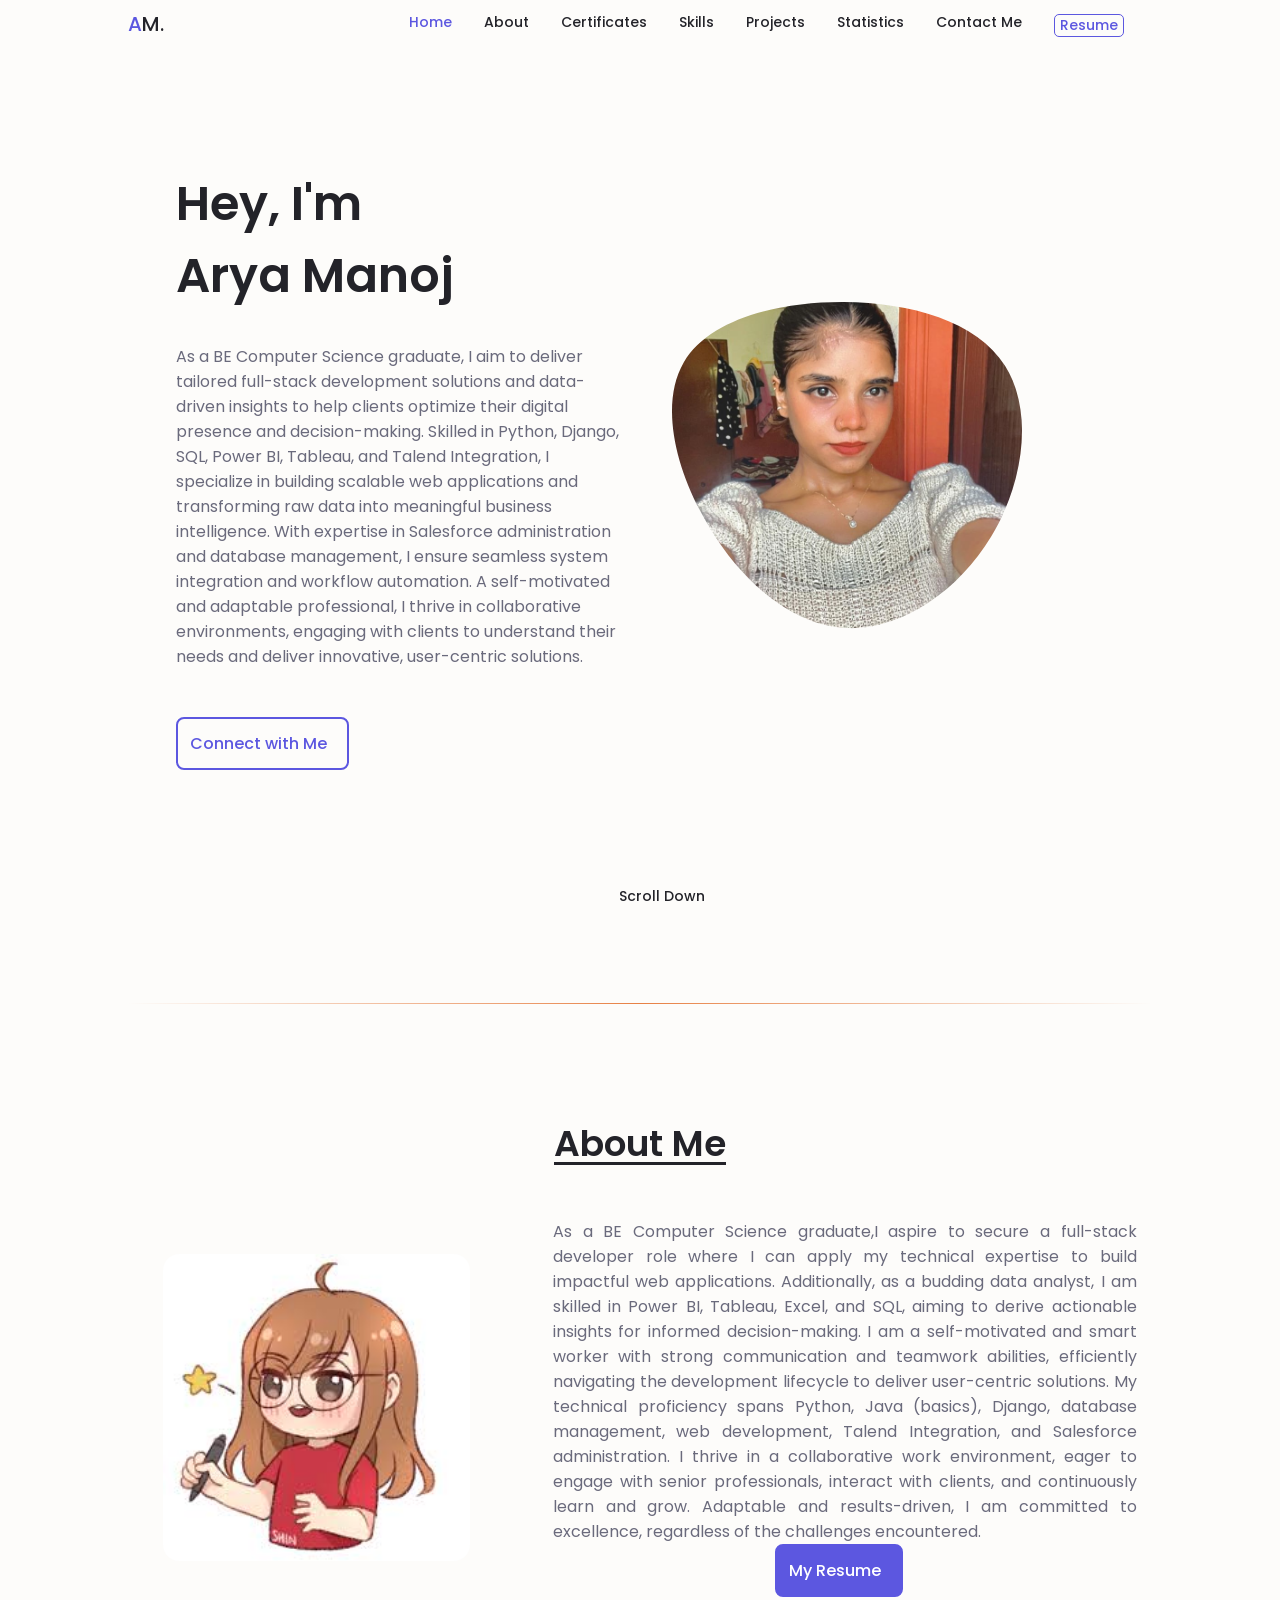
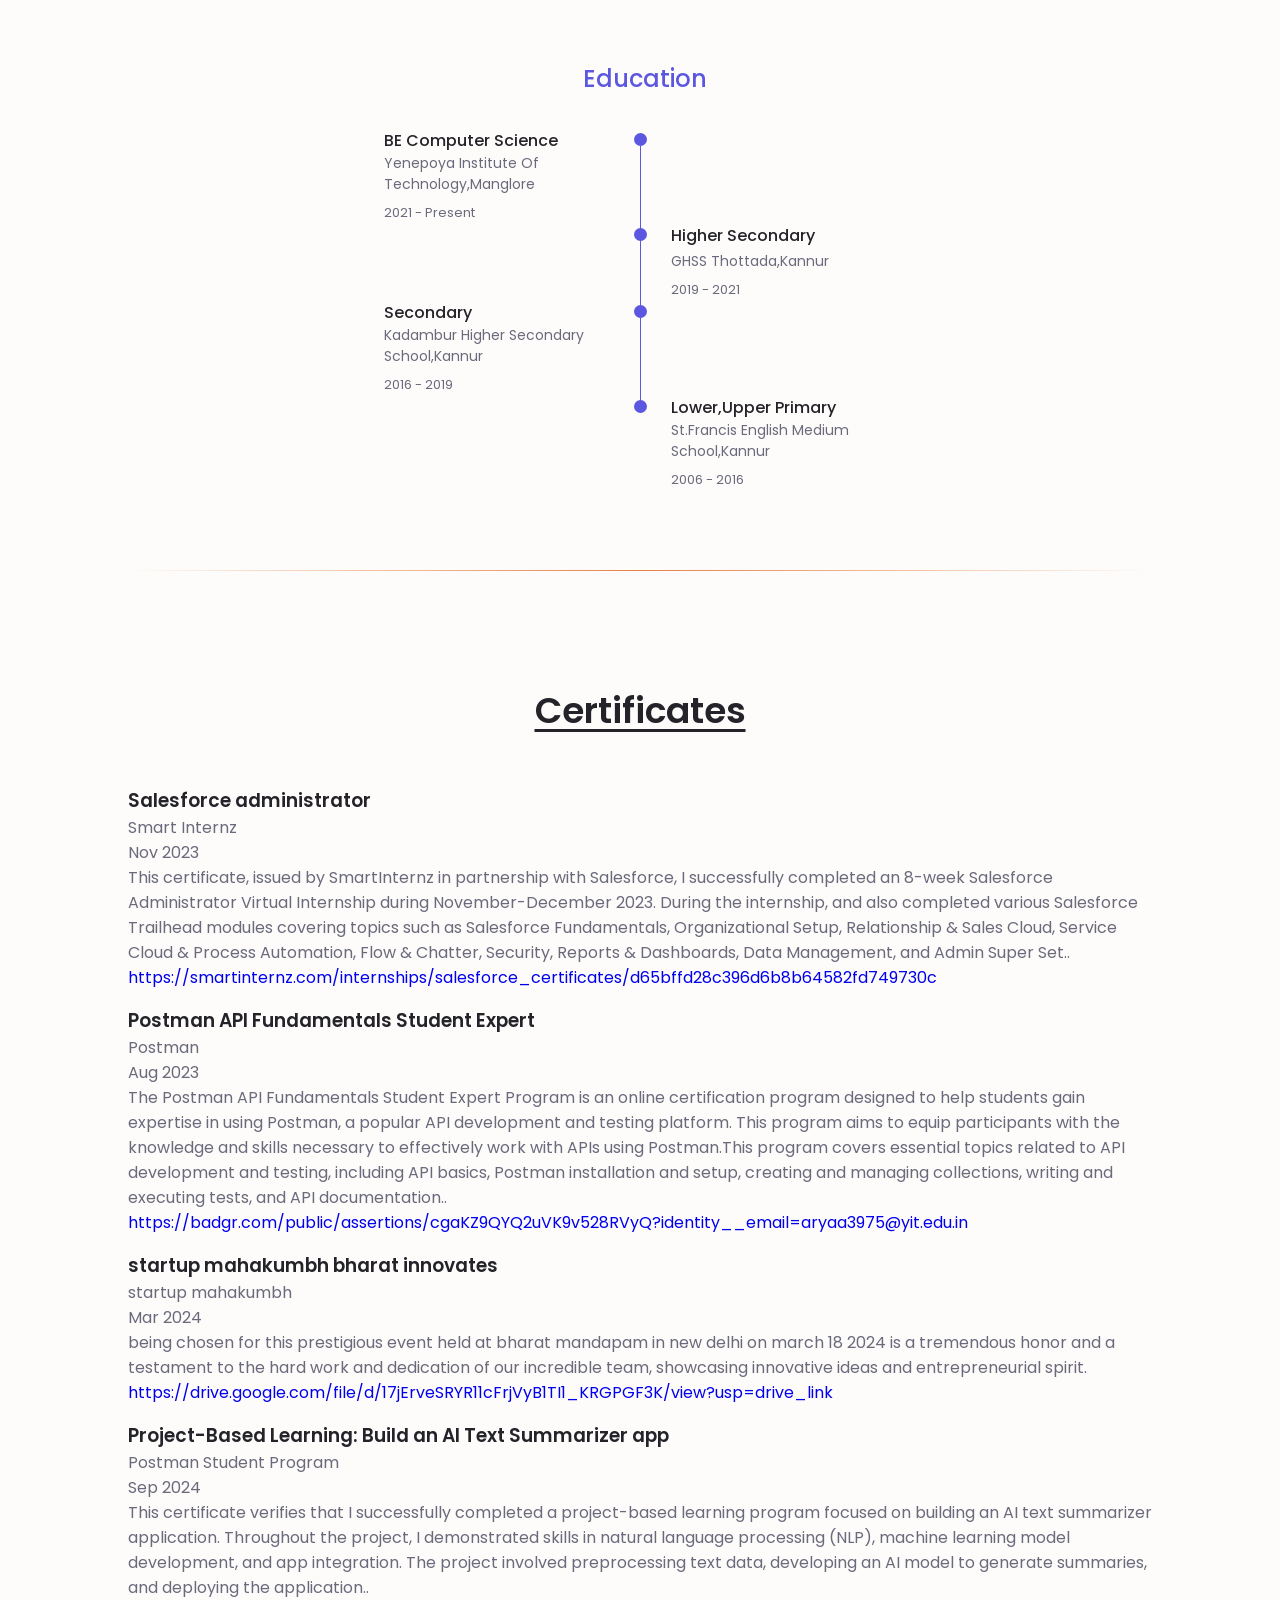
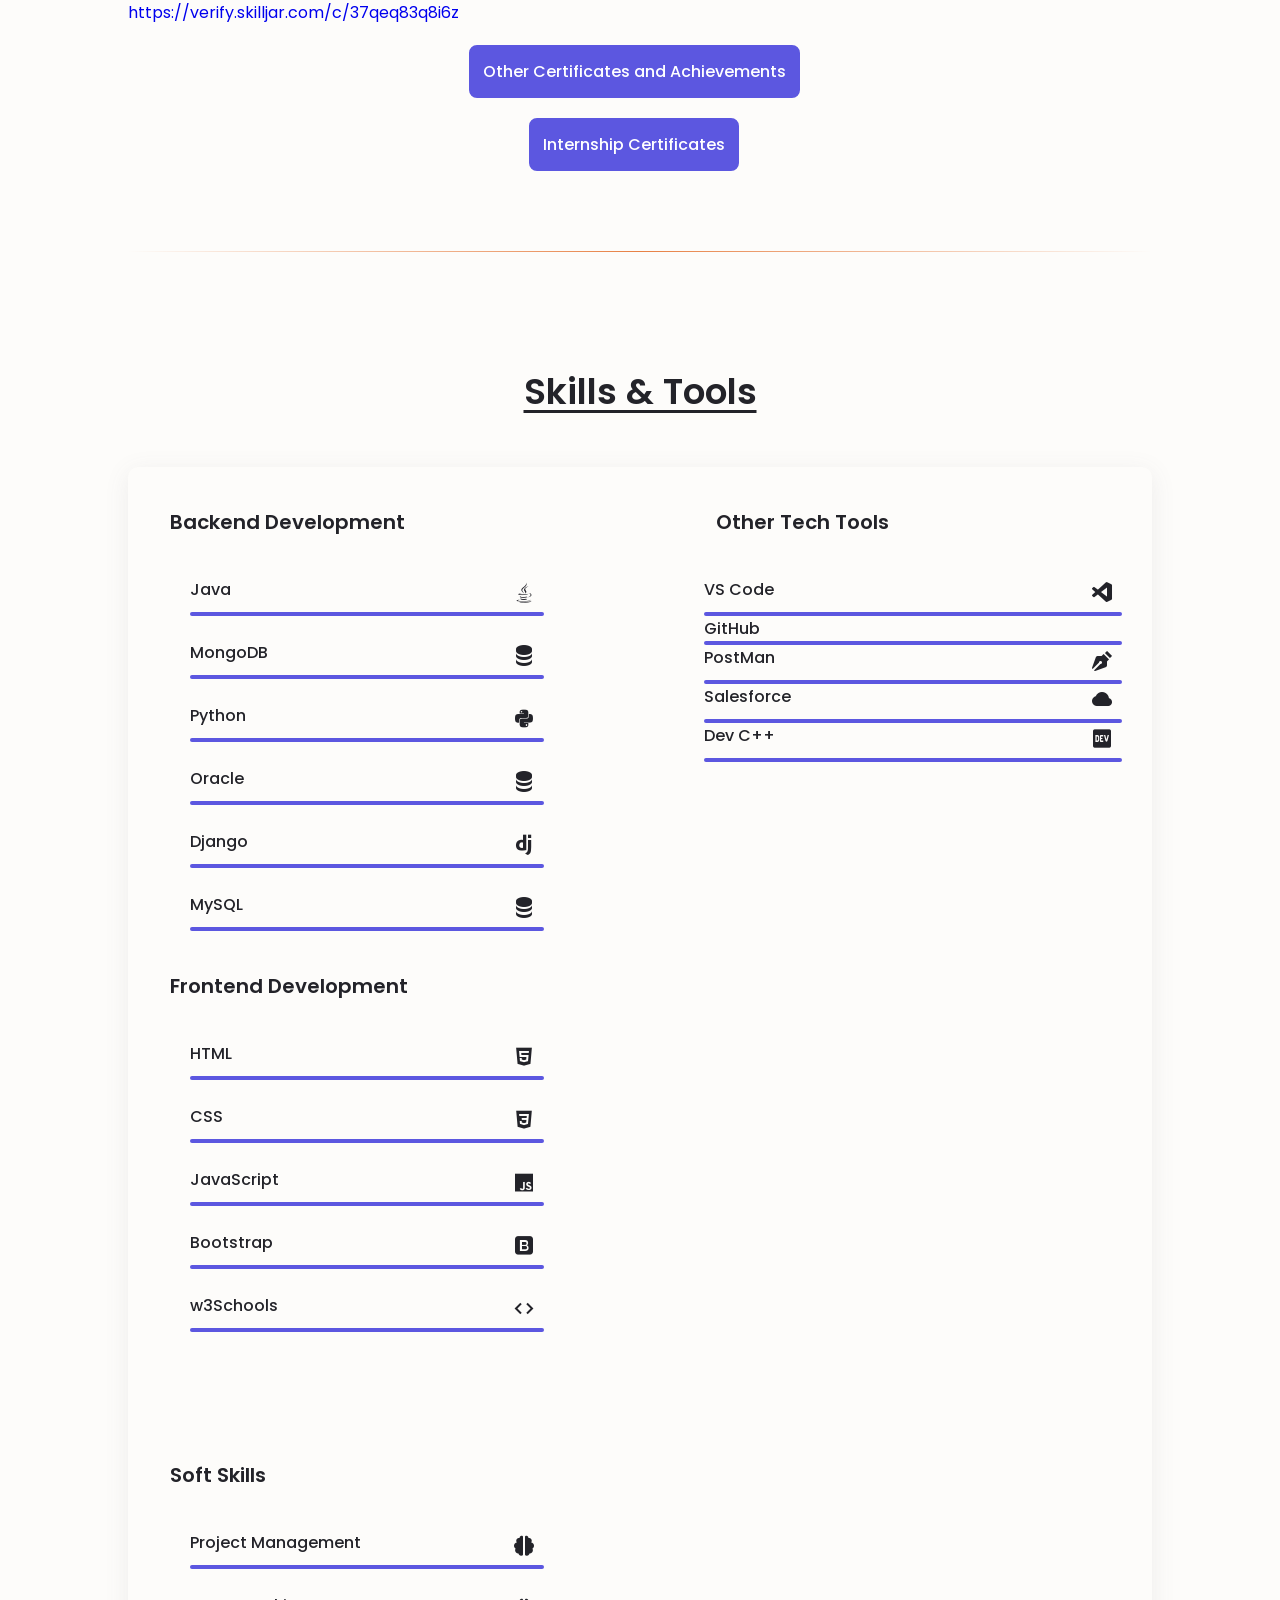
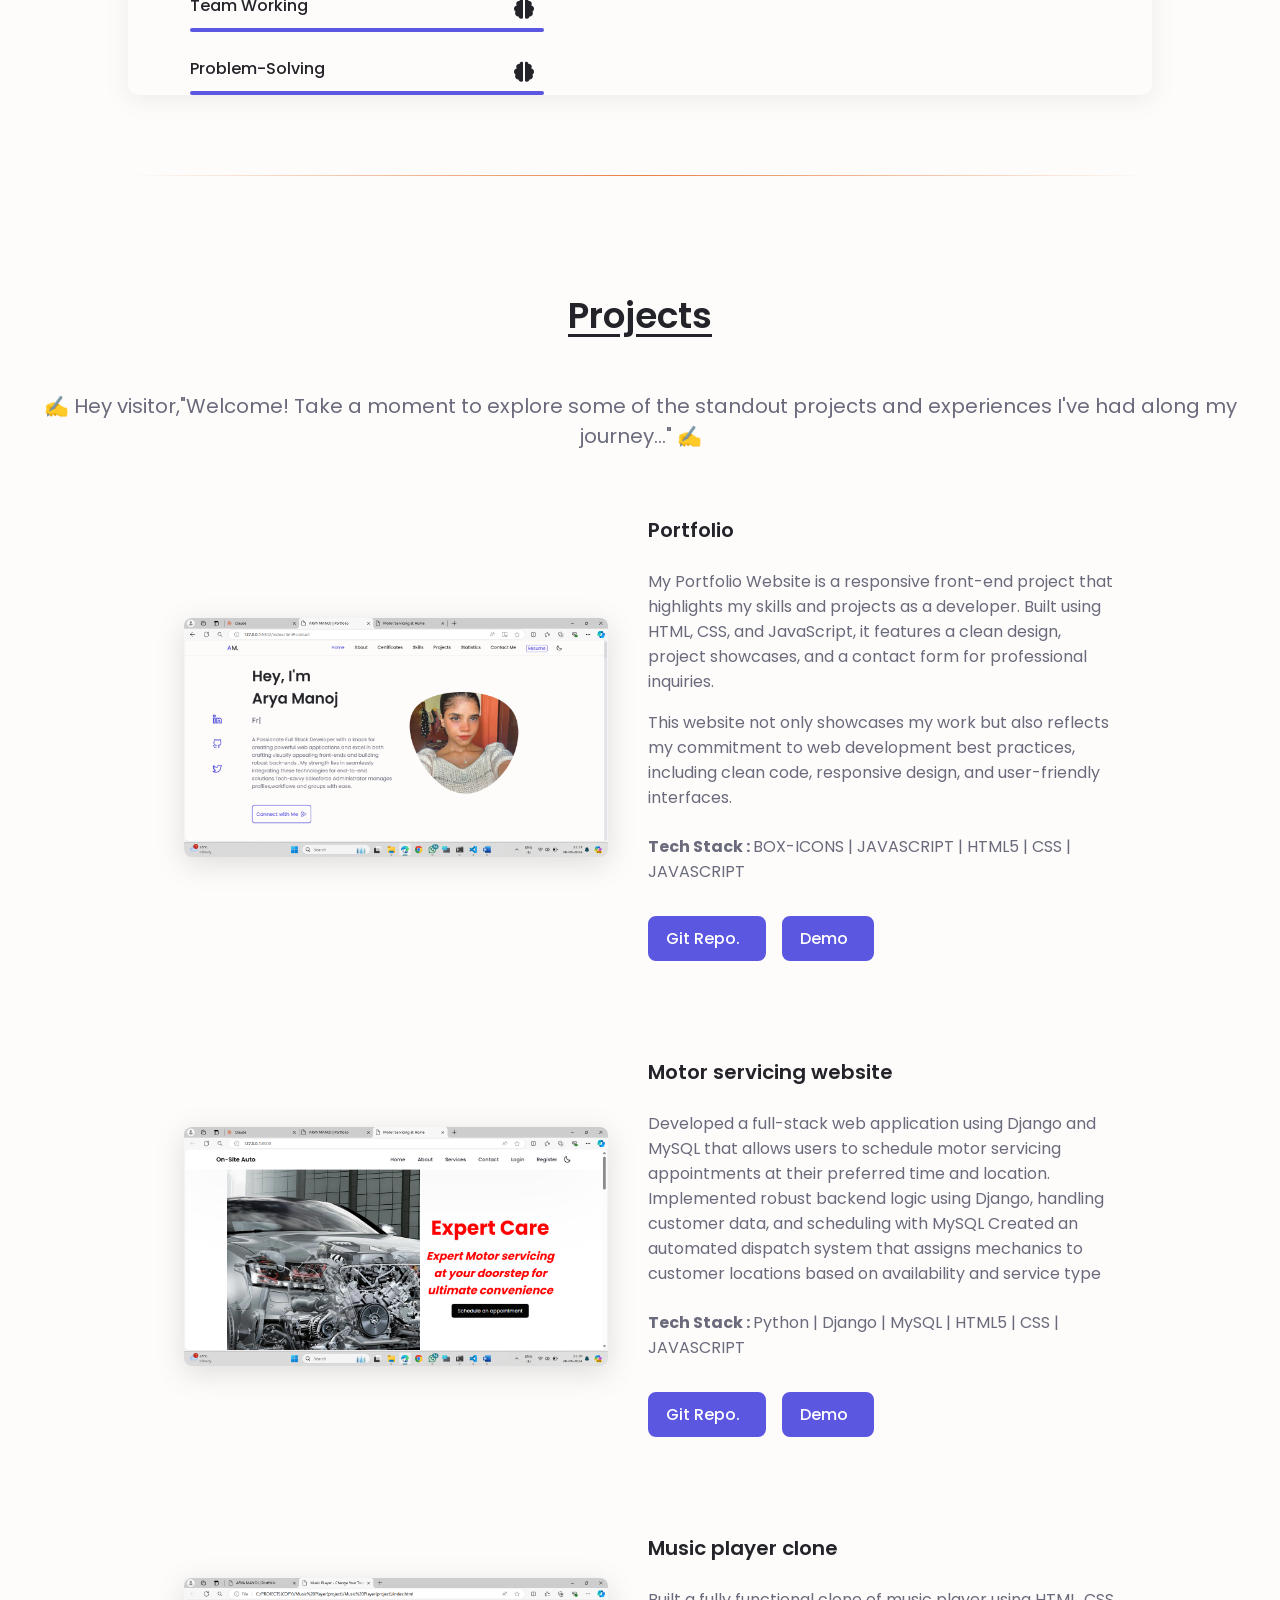
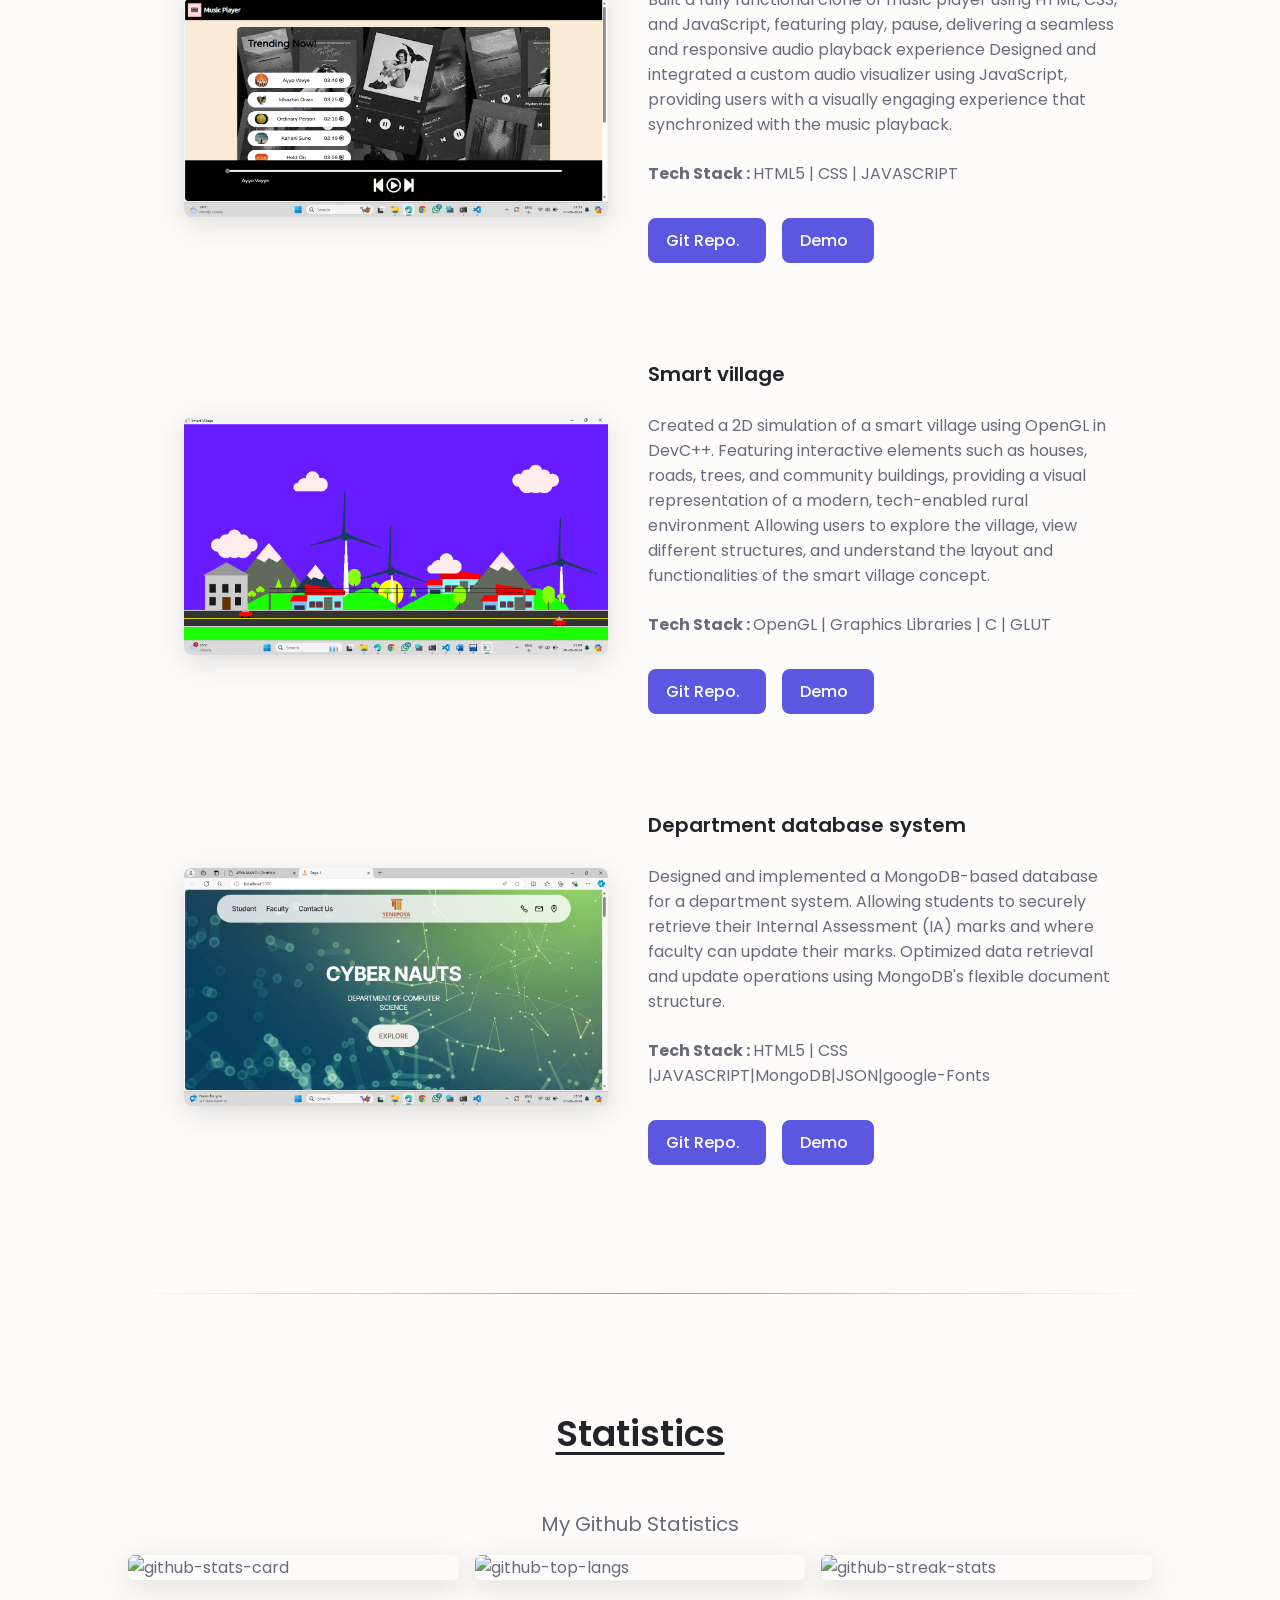
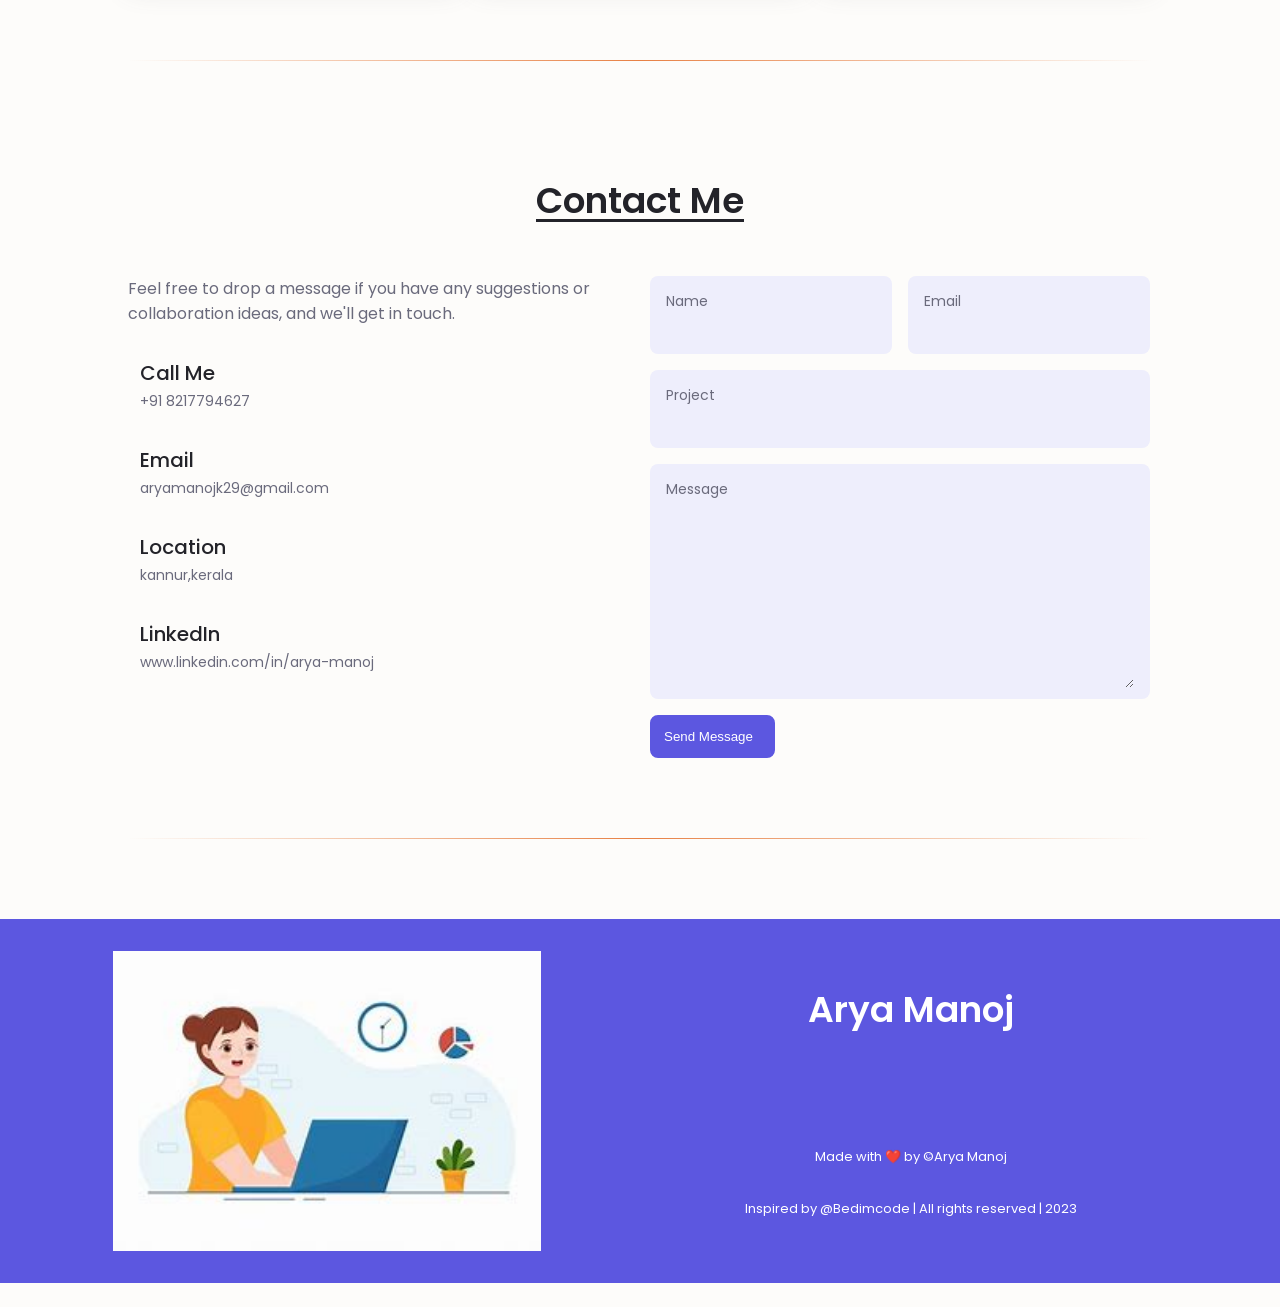
==== commit 24971c98: "ok" ====
--- a/index.html
+++ b/index.html
@@ -131,10 +131,11 @@
                     <div class="home_data">
                         <h1 class="home_title" id="user-detail-name">Hey, I'm<br>Arya Manoj</h1>
                         <h3 class="home_subtitle"><span class="auto-type"></span></h3>
-                        <p class="home_description">A Passionate Full Stack Developer with a knack for creating powerful web applications and excel in both crafting visually appealing front-ends and building robust back-ends .
-                             My strength lies in seamlessly integrating these technologies for end-to-end solutions.Tech-savvy Salesforce Administrator manages profiles,workflows and groups with ease.
-                        </p>
-                        <div class="btn_container">
+                        <p class="home_description"> 
+
+                            As a BE Computer Science graduate, I aim to deliver tailored full-stack development solutions and data-driven insights to help clients optimize their digital presence and decision-making. Skilled in Python, Django, SQL, Power BI, Tableau, and Talend Integration, I specialize in building scalable web applications and transforming raw data into meaningful business intelligence. With expertise in Salesforce administration and database management, I ensure seamless system integration and workflow automation. A self-motivated and adaptable professional, I thrive in collaborative environments, engaging with clients to understand their needs and deliver innovative, user-centric solutions.
+                            </p>                        
+                            <div class="btn_container">
                             <a href="#contact" class="button button-flex sec_button">
                                 Connect with Me <i class="uil uil-message button_icon"></i>
                             </a>
@@ -164,16 +165,8 @@
                 <img src="assets/img/about.jpeg" alt="" class="about_img home-img">
                 <div class="about_data">
                     <p class="about_description" id="user-detail-intro">
-                        As a current Bachelor of Engineering student in Computer Science at Yenepoya Institute of Technology, 
-                        I am excited to develop my skills and contribute to the industry’s growth.
-                         With a strong foundation in Java, HTML, CSS, JavaScript, and Python, 
-                         I am eager to apply my knowledge through internships and projects. 
-                         I have a keen interest in web programming, machine learning, cybersecurity, creative front-end development, python django,data analytics 
-                         and I have completed several online courses to enhance my understanding.
-                         Strong communication, time management and team working skills.
-                         Tech-savvy Salesforce Administrator manages profiles, workflows and groups with ease.
-                         Organized employee maintains cloud, reports and dashboards for company and clients 
-                         Through my dedication and passion, I aim to pursue a career in the technology industry and make a positive impact.........
+                        As a BE Computer Science graduate,I aspire to secure a full-stack developer role where I can apply my technical expertise to build impactful web applications. Additionally, as a budding data analyst, I am skilled in Power BI, Tableau, Excel, and SQL, aiming to derive actionable insights for informed decision-making. I am a self-motivated and smart worker with strong communication and teamwork abilities, efficiently navigating the development lifecycle to deliver user-centric solutions. My technical proficiency spans Python, Java (basics), Django, database management, web development, Talend Integration, and Salesforce administration. I thrive in a collaborative work environment, eager to engage with senior professionals, interact with clients, and continuously learn and grow. Adaptable and results-driven, I am committed to excellence, regardless of the challenges encountered.                        </p>
+
                     </p>
                     <div class="about_buttons">
                         <button class="button" id="resume-button-2">
--- a/css/style.css
+++ b/css/style.css
@@ -654,10 +654,7 @@
     color: var(--text-color-light);
 }
 
-.skills_arrow {
-    margin-left: auto;
-    transition: 0.5s;
-}
+
 
 .skills_list {
     row-gap: 1.5rem;
@@ -692,11 +689,7 @@
     background-color: var(--first-color);
 }
 
-.skills_close .skills_list {
-    height: 0;
-    overflow: hidden;
-    transition: 0.5s;
-}
+
 
 .skills_open .skills_list {
     height: max-content;
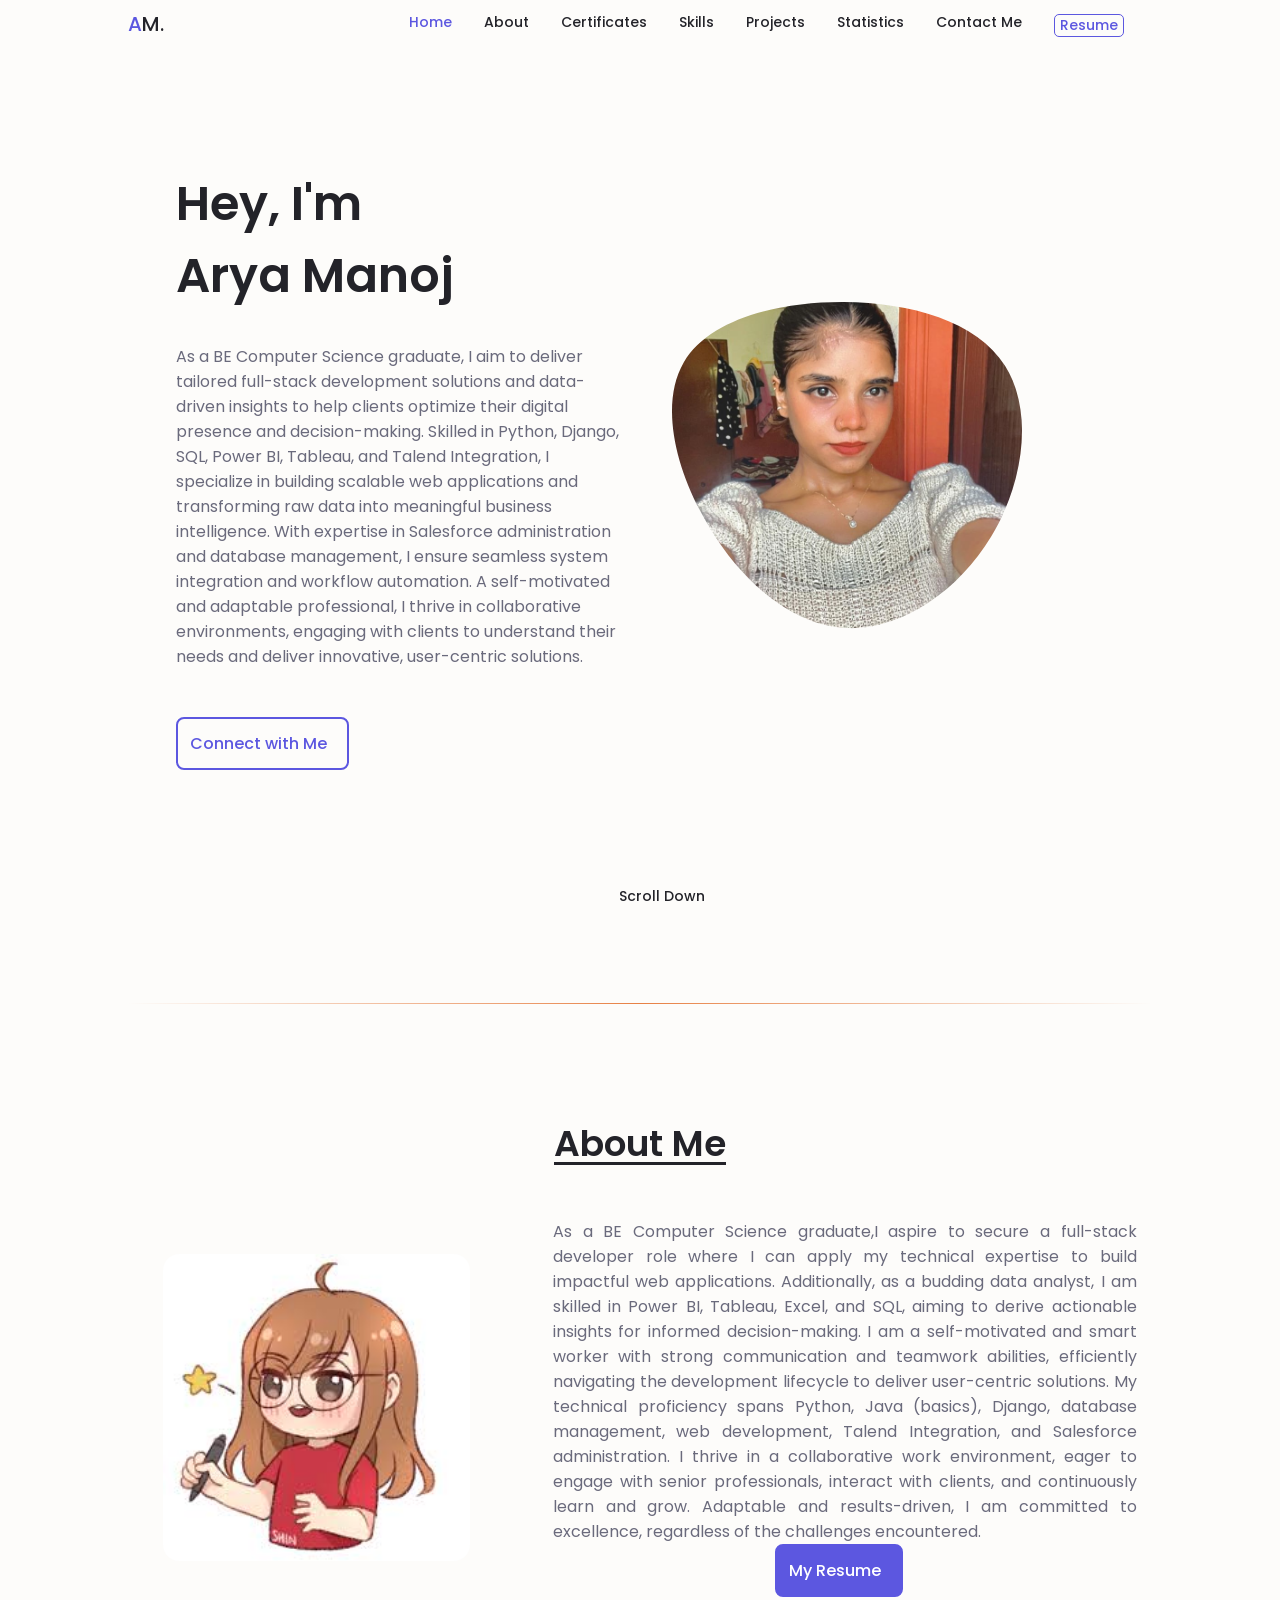
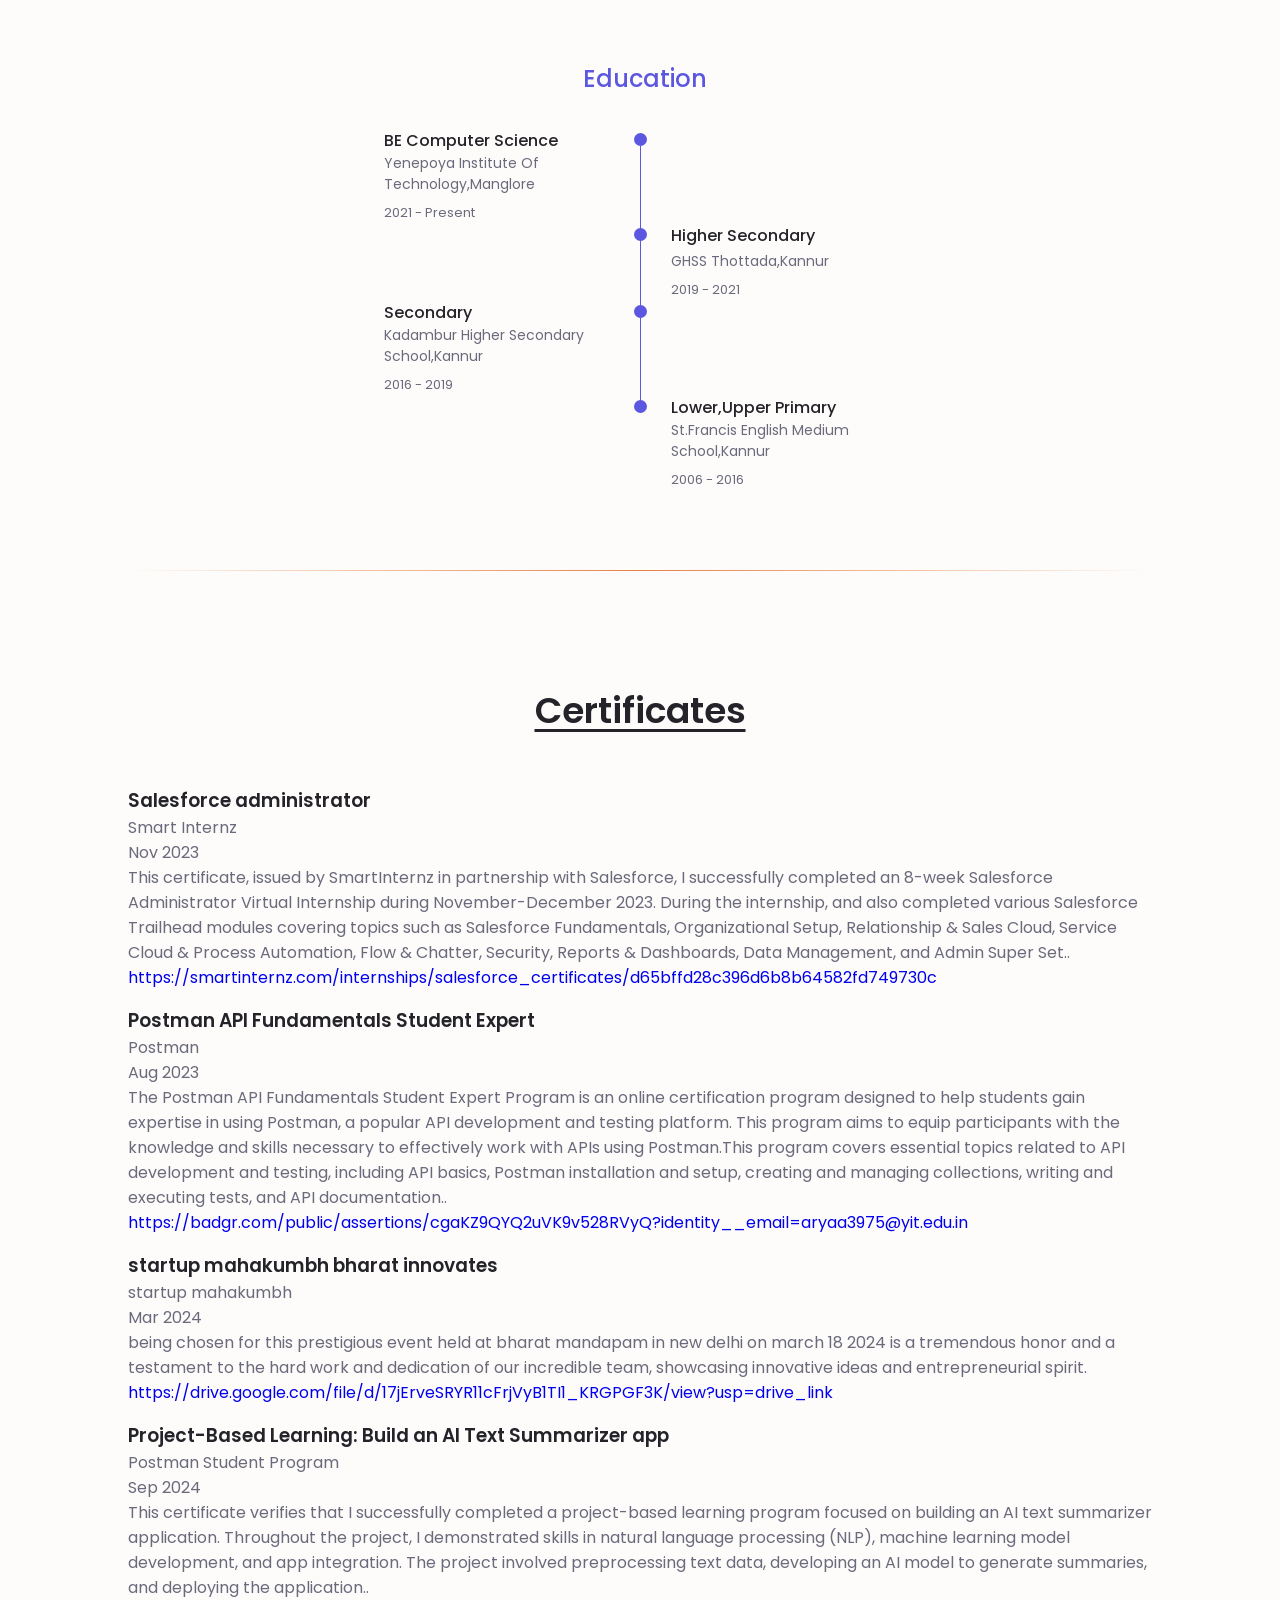
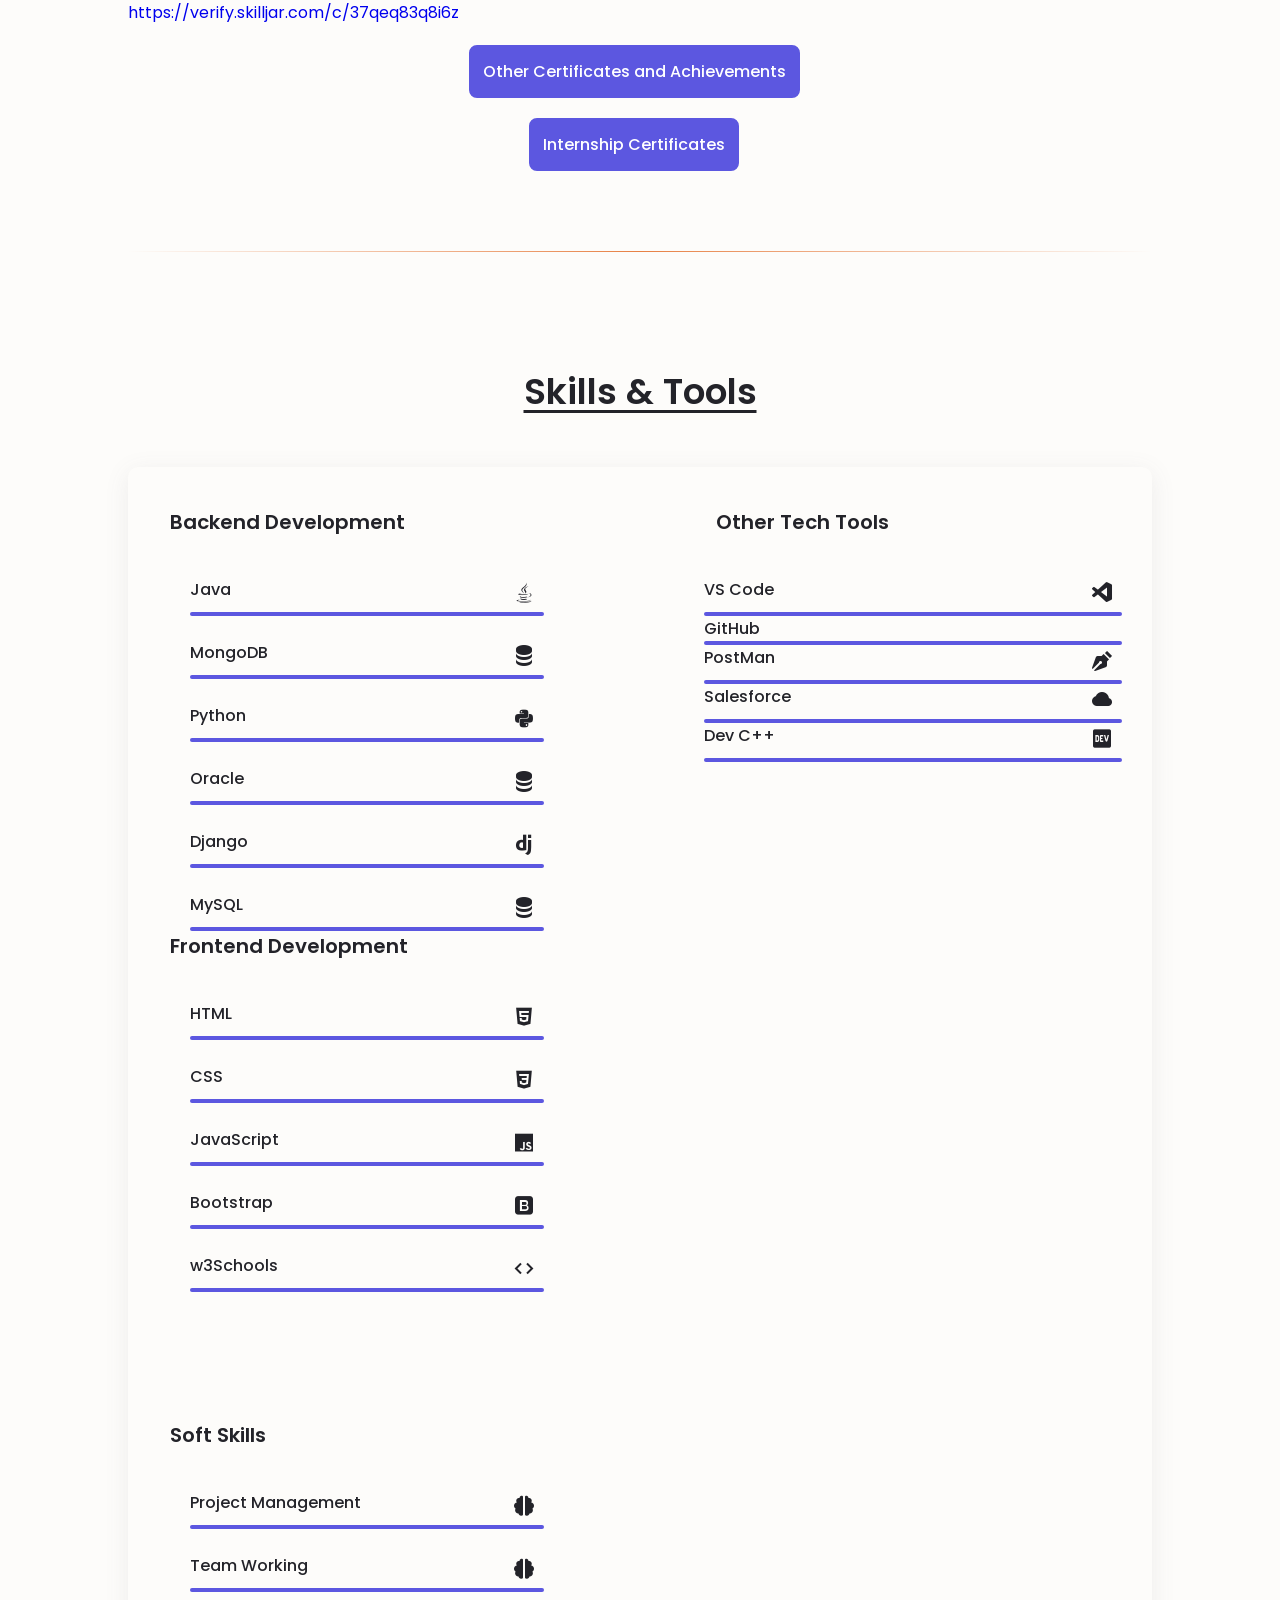
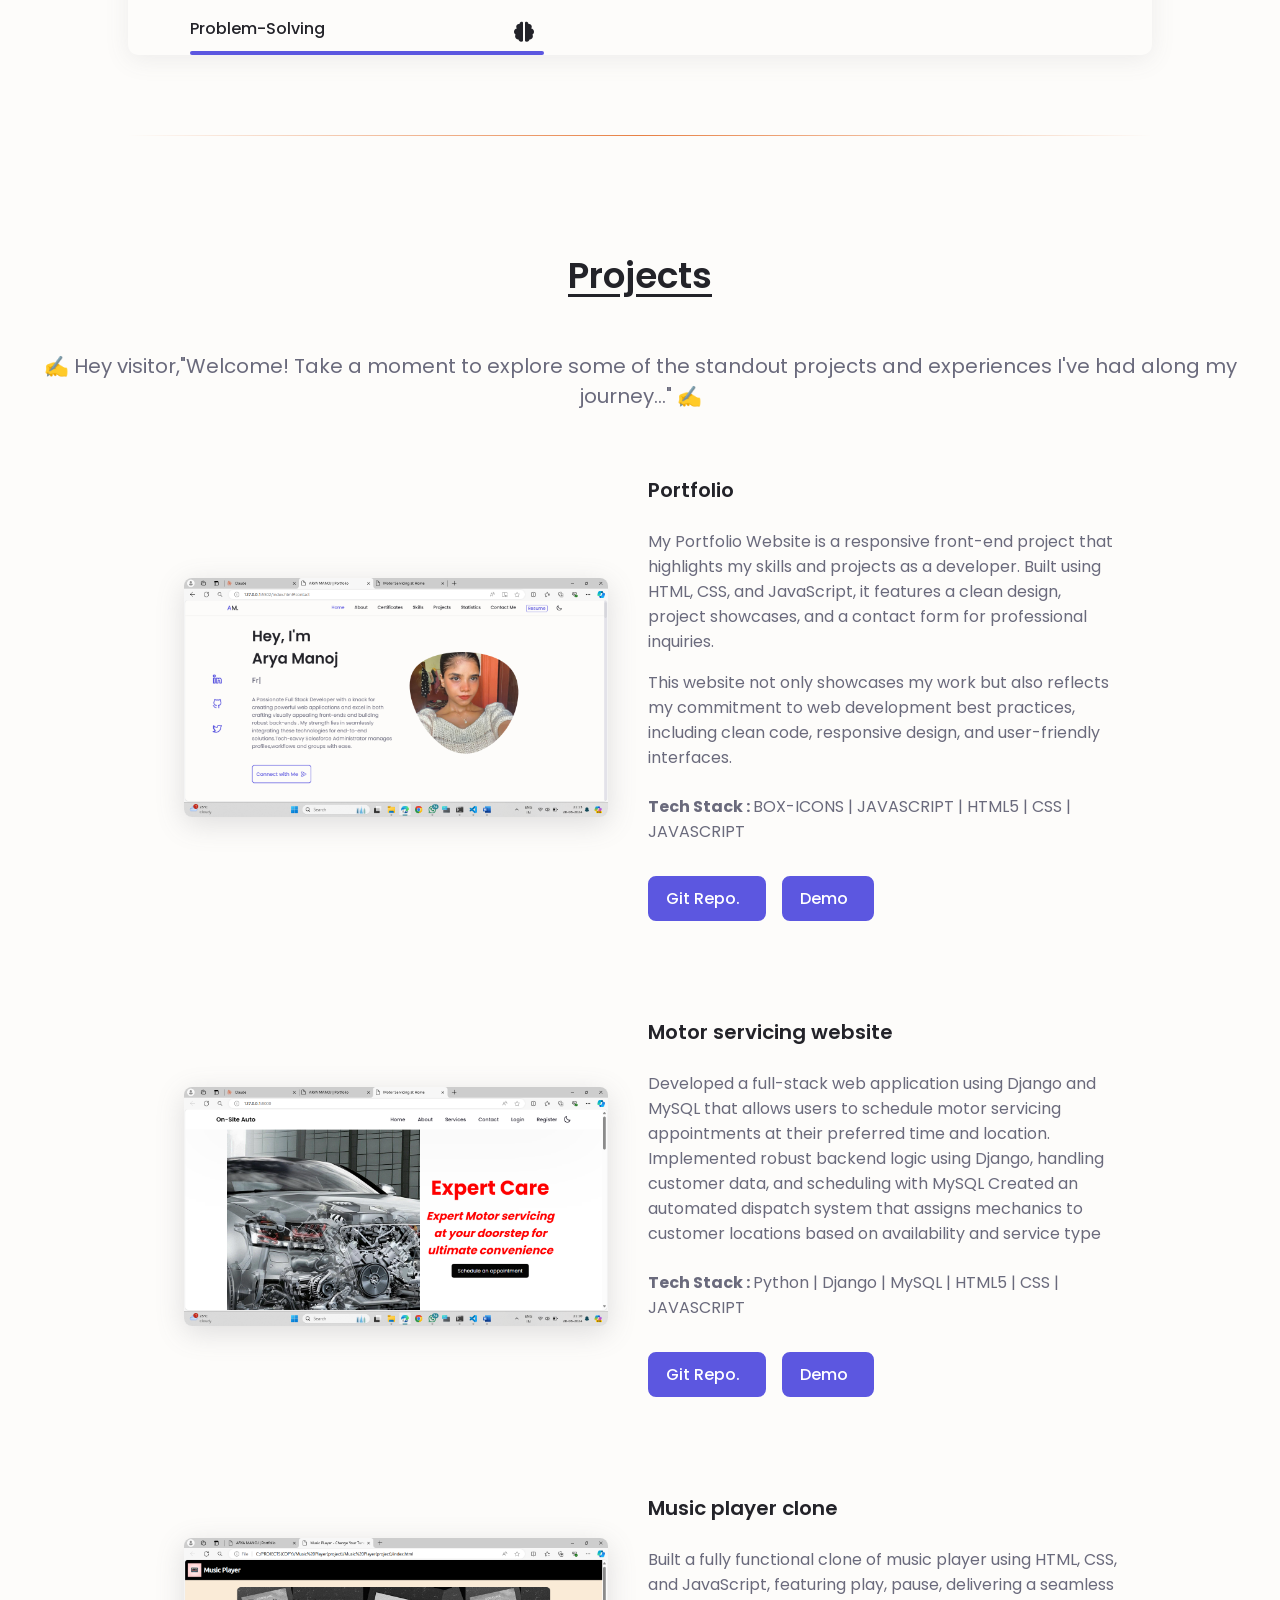
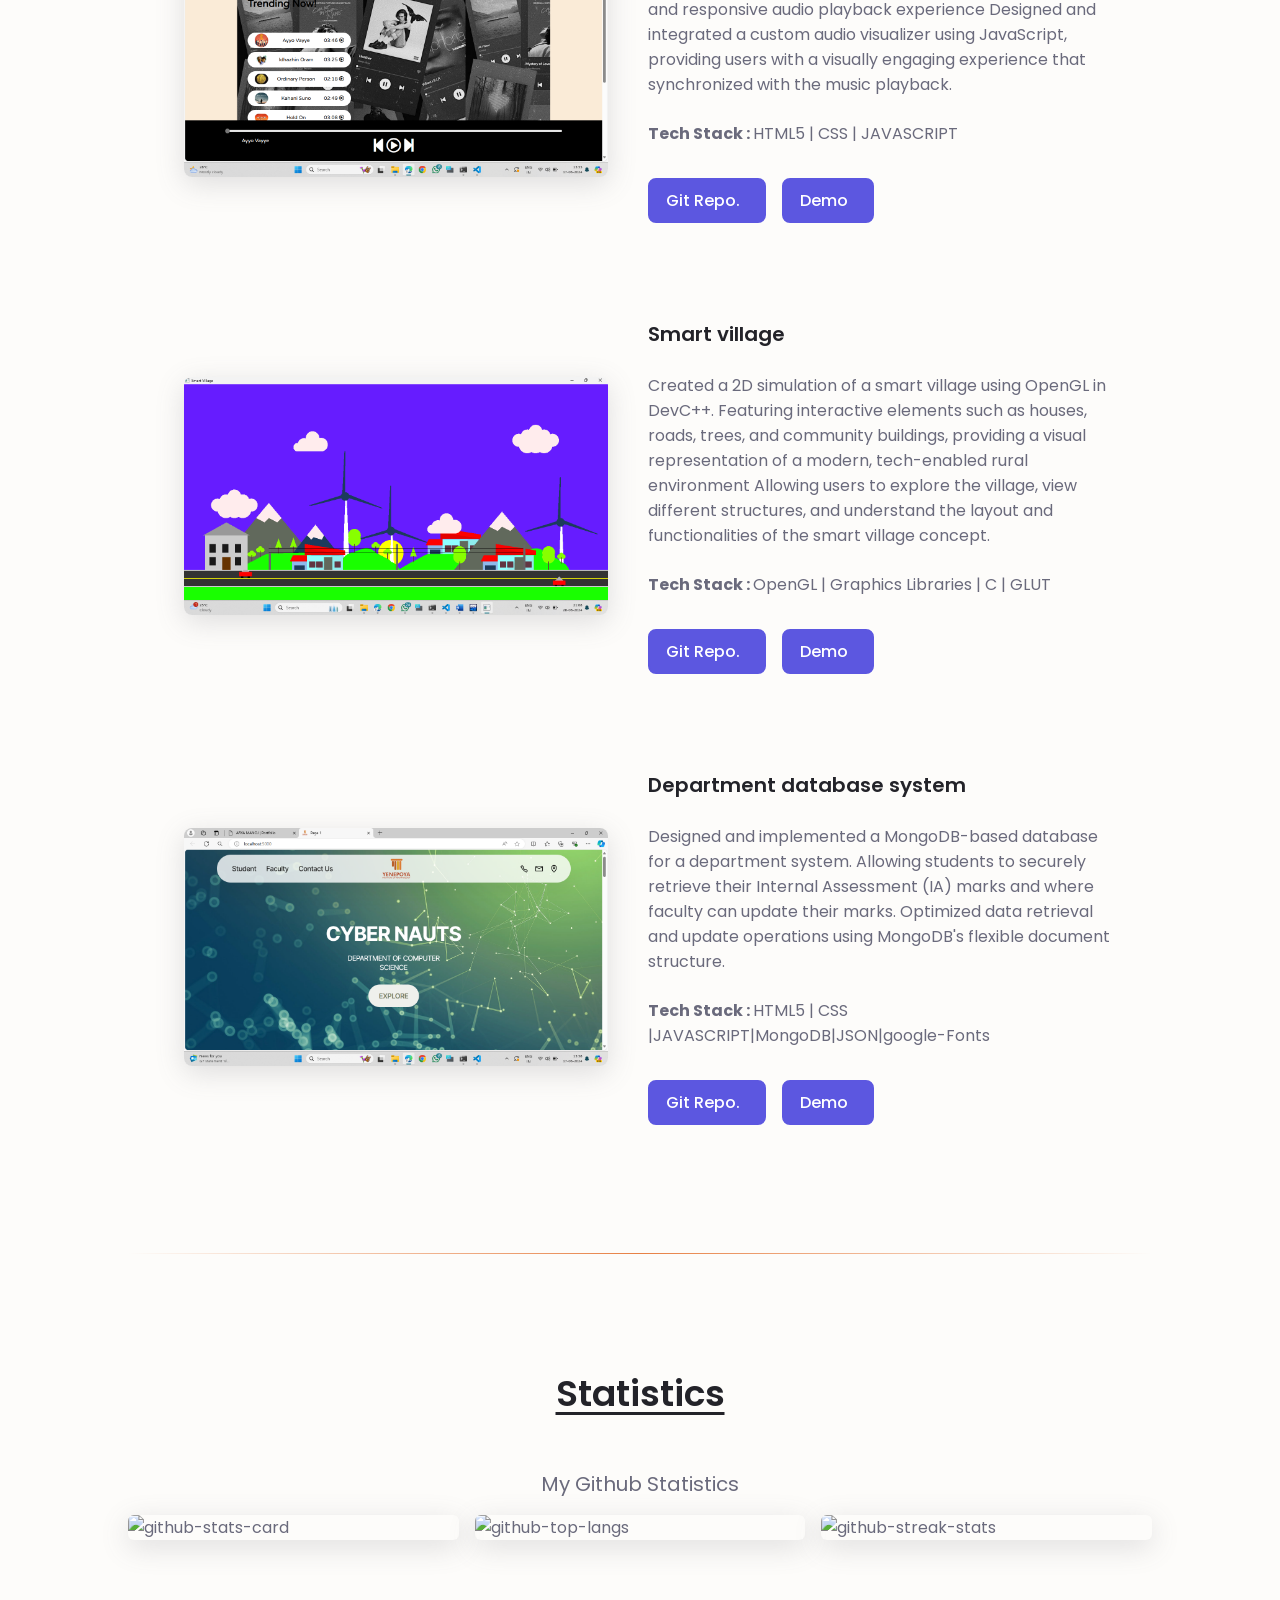
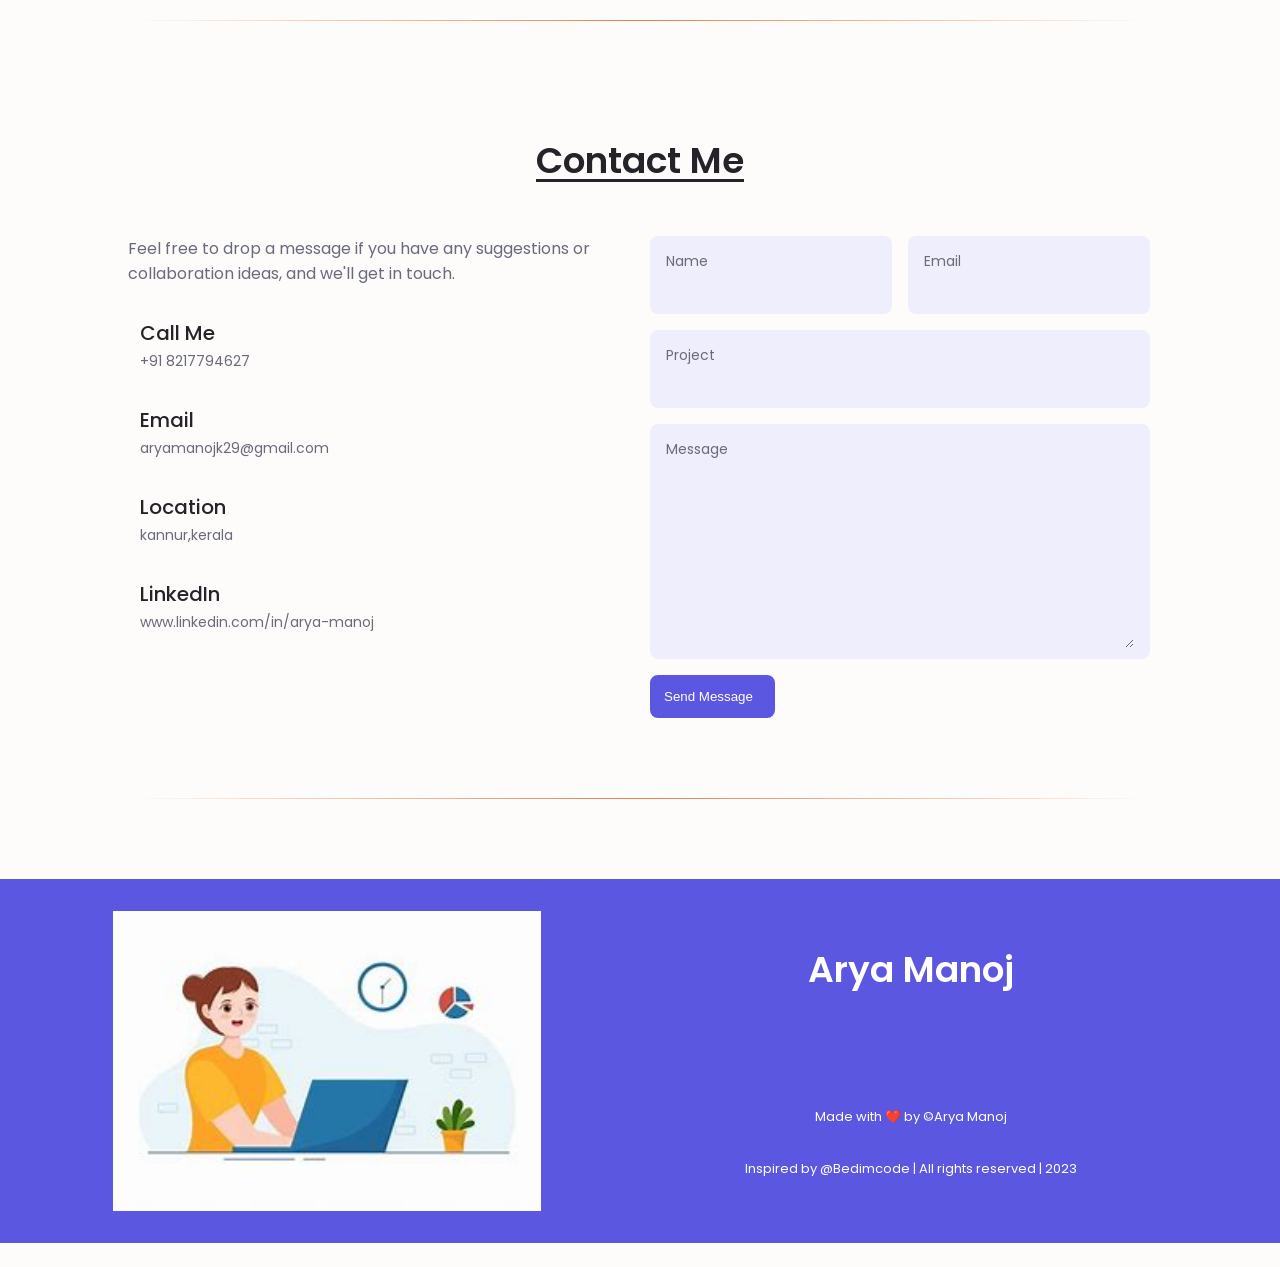
==== commit 575771a9: "ok" ====
--- a/index.html
+++ b/index.html
@@ -402,7 +402,7 @@
                                 <h1 class="skills_title">Backend Development</h1>
                                
                             </div>
-                            <i class="uil uil-angle-down skills_arrow"></i>
+                    
                         </div>
 
                         <div class="skills_list grid">
@@ -474,7 +474,7 @@
                                     <h1 class="skills_title">Frontend Development</h1>
 
                                 </div>
-                                <i class="uil uil-angle-down skills_arrow"></i>
+                        
                             </div>
                             <div class="skills_list grid">
 
@@ -540,7 +540,6 @@
                                 <h1 class="skills_title">Other Tech Tools</h1>
 
                             </div>
-                            <i class="uil uil-angle-down skills_arrow"></i>
                         </div>
                             <div class="skills_data skills-card">
                                 <div class="skills_titles">
@@ -597,7 +596,7 @@
                             <div>
                                 <h1 class="skills_title">Soft Skills</h1>
                             </div>
-                            <i class="uil uil-angle-down skills_arrow"></i>
+                         
                         </div>
 
                         <div class="skills_list grid">
--- a/css/style.css
+++ b/css/style.css
@@ -624,9 +624,7 @@
     box-shadow: rgba(100, 100, 111, 0.1) 0px 5px 25px 0px;
 }
 
-.skills_content {
-    /* row-gap: 0; */
-}
+
 
 .skills_header {
     display: flex;
@@ -653,9 +651,6 @@
     font-size: var(--small-font-size);
     color: var(--text-color-light);
 }
-
-
-
 .skills_list {
     row-gap: 1.5rem;
     padding-left: 2rem;
@@ -688,19 +683,6 @@
     display: block;
     background-color: var(--first-color);
 }
-
-
-
-.skills_open .skills_list {
-    height: max-content;
-    margin-bottom: var(--mb-2-5);
-    transition: 0.5s;
-}
-
-.skills_open .skills_arrow {
-    transform: rotate(-180deg);
-}
-
 /*==================== PROJECTS ====================*/
 .portfolio_container {
     overflow: initial;
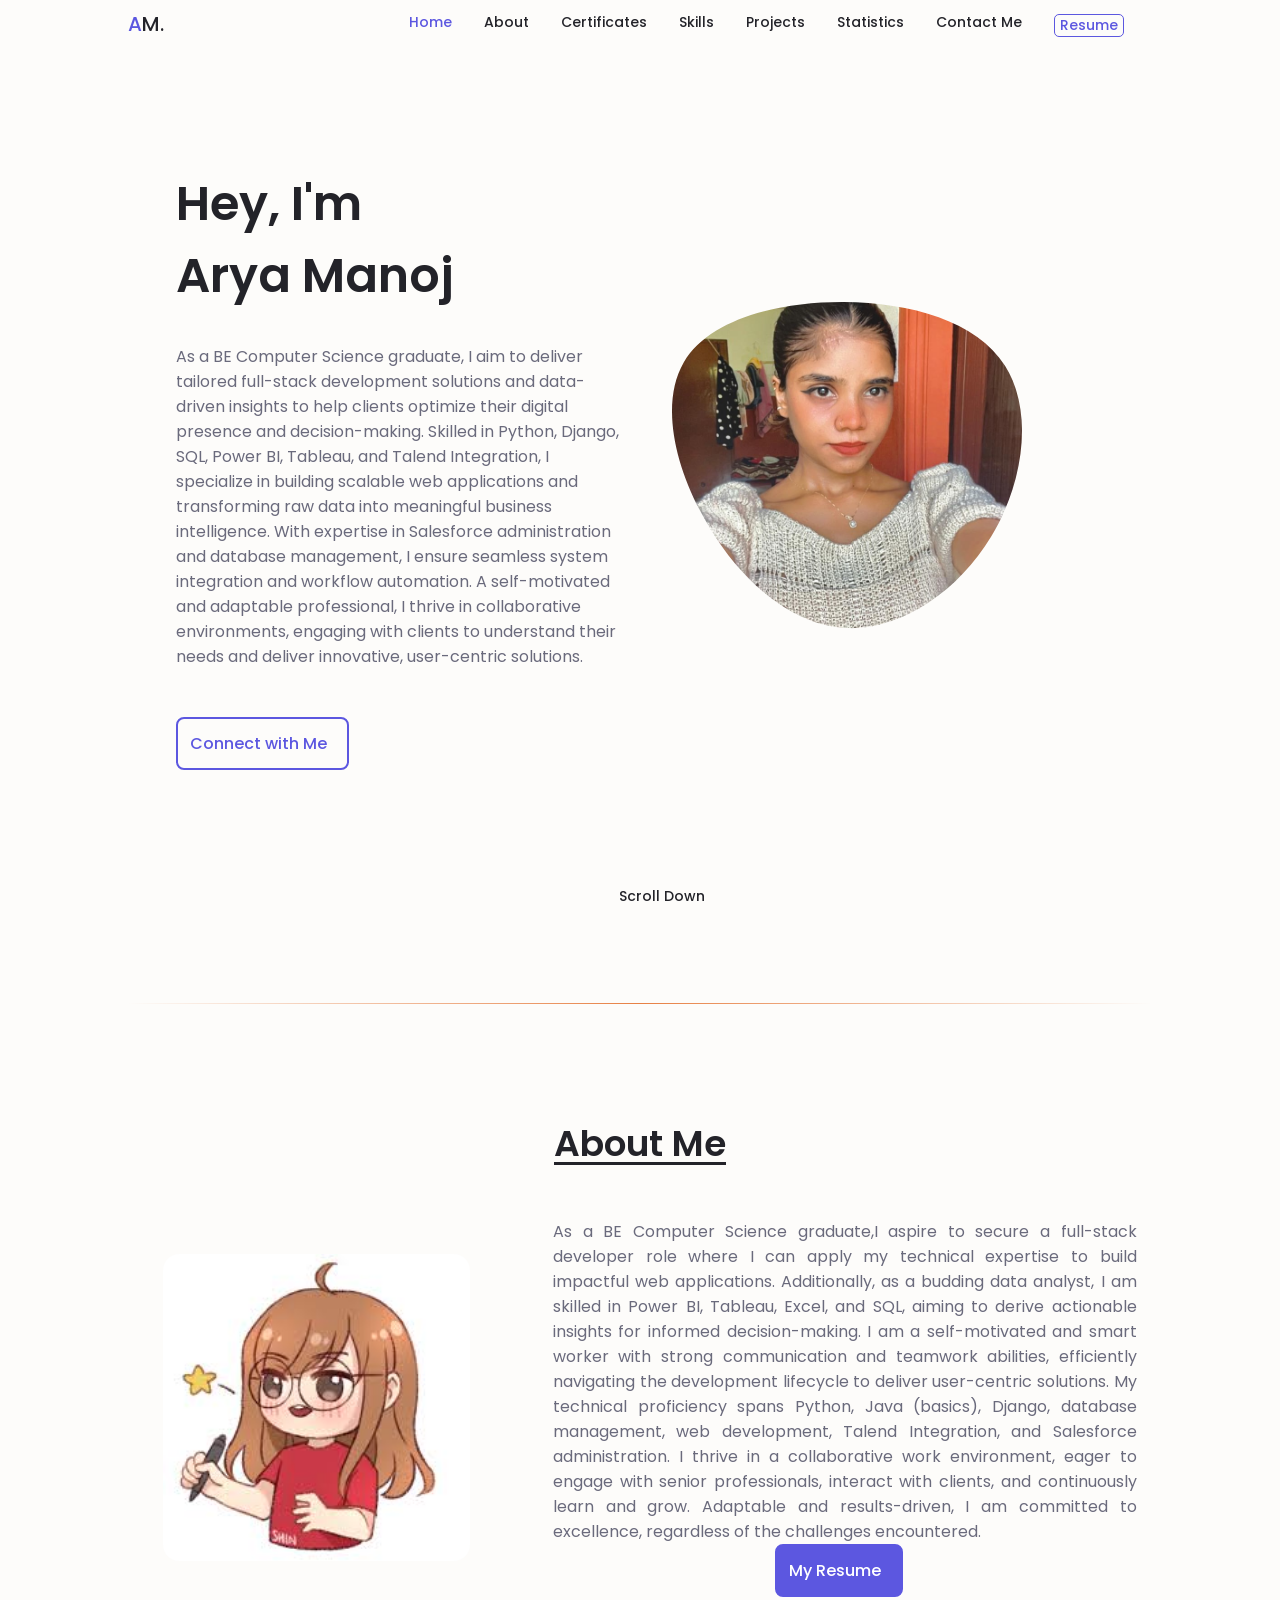
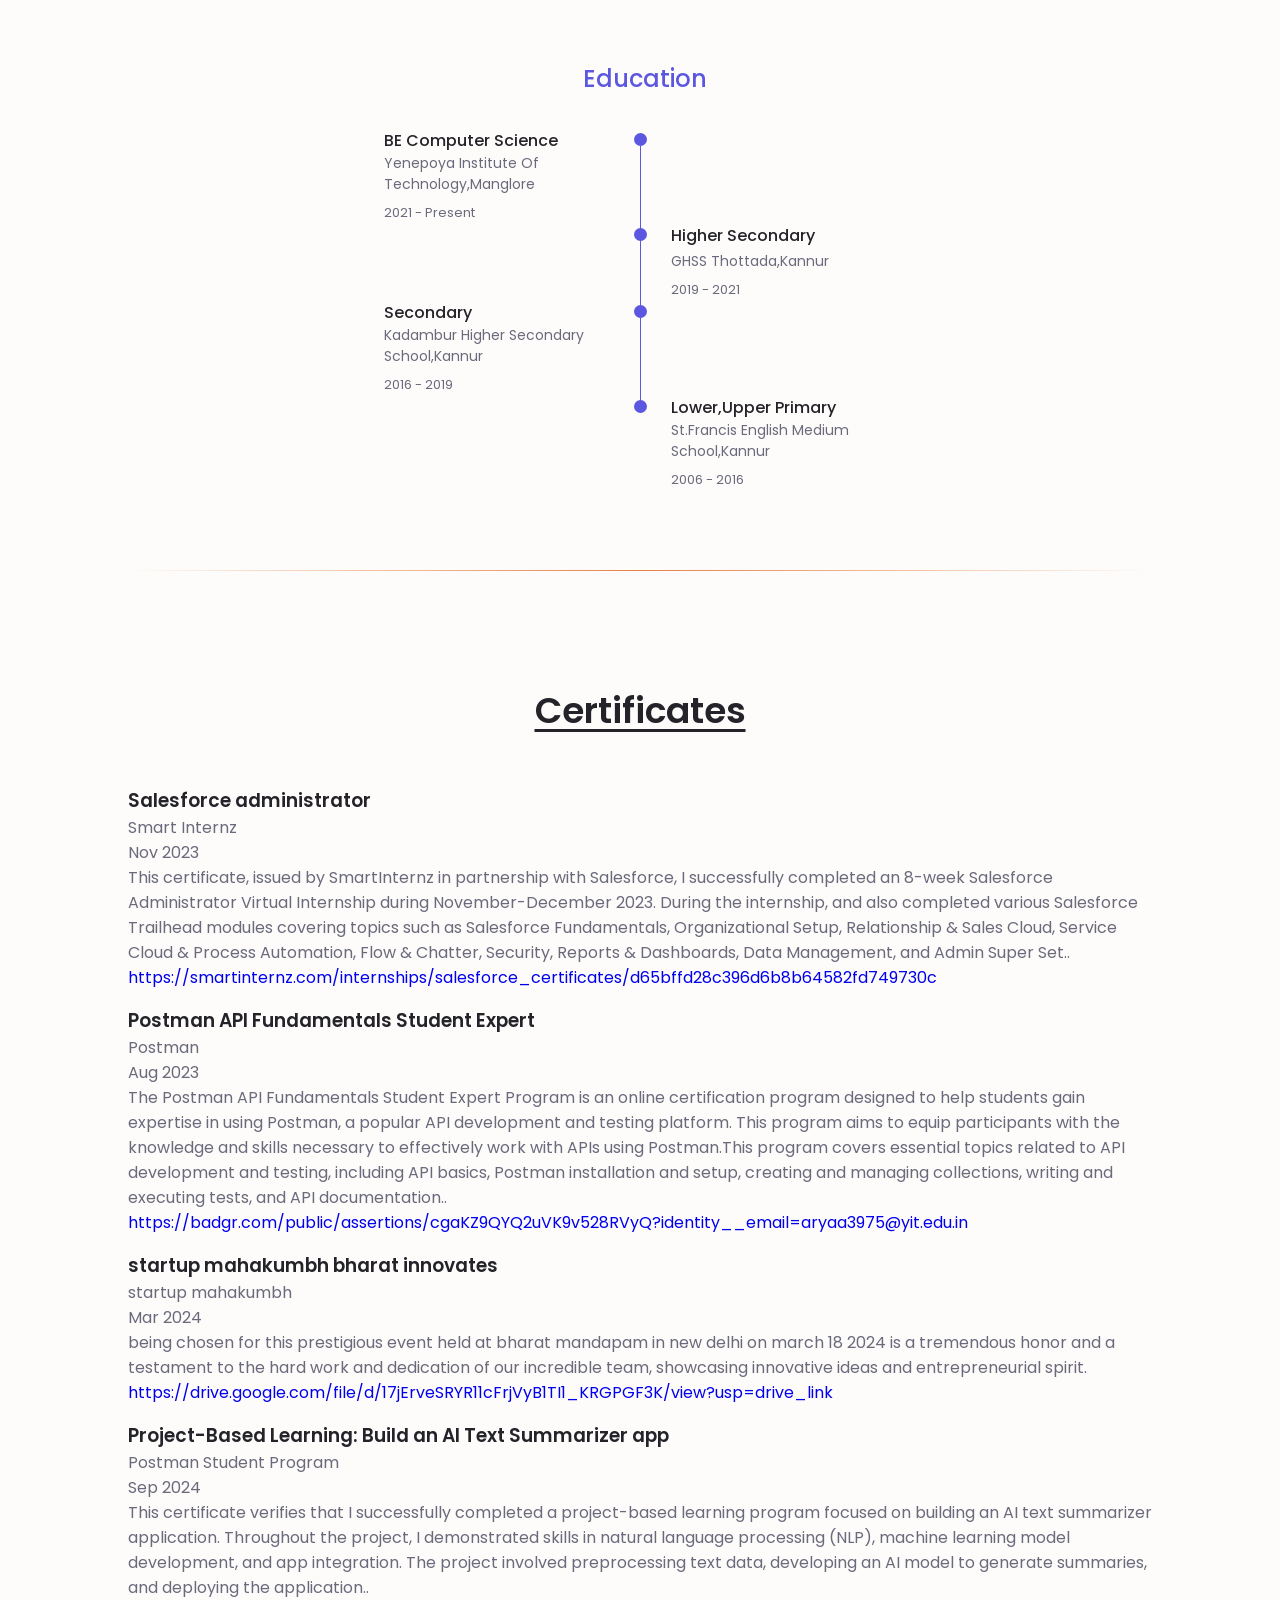
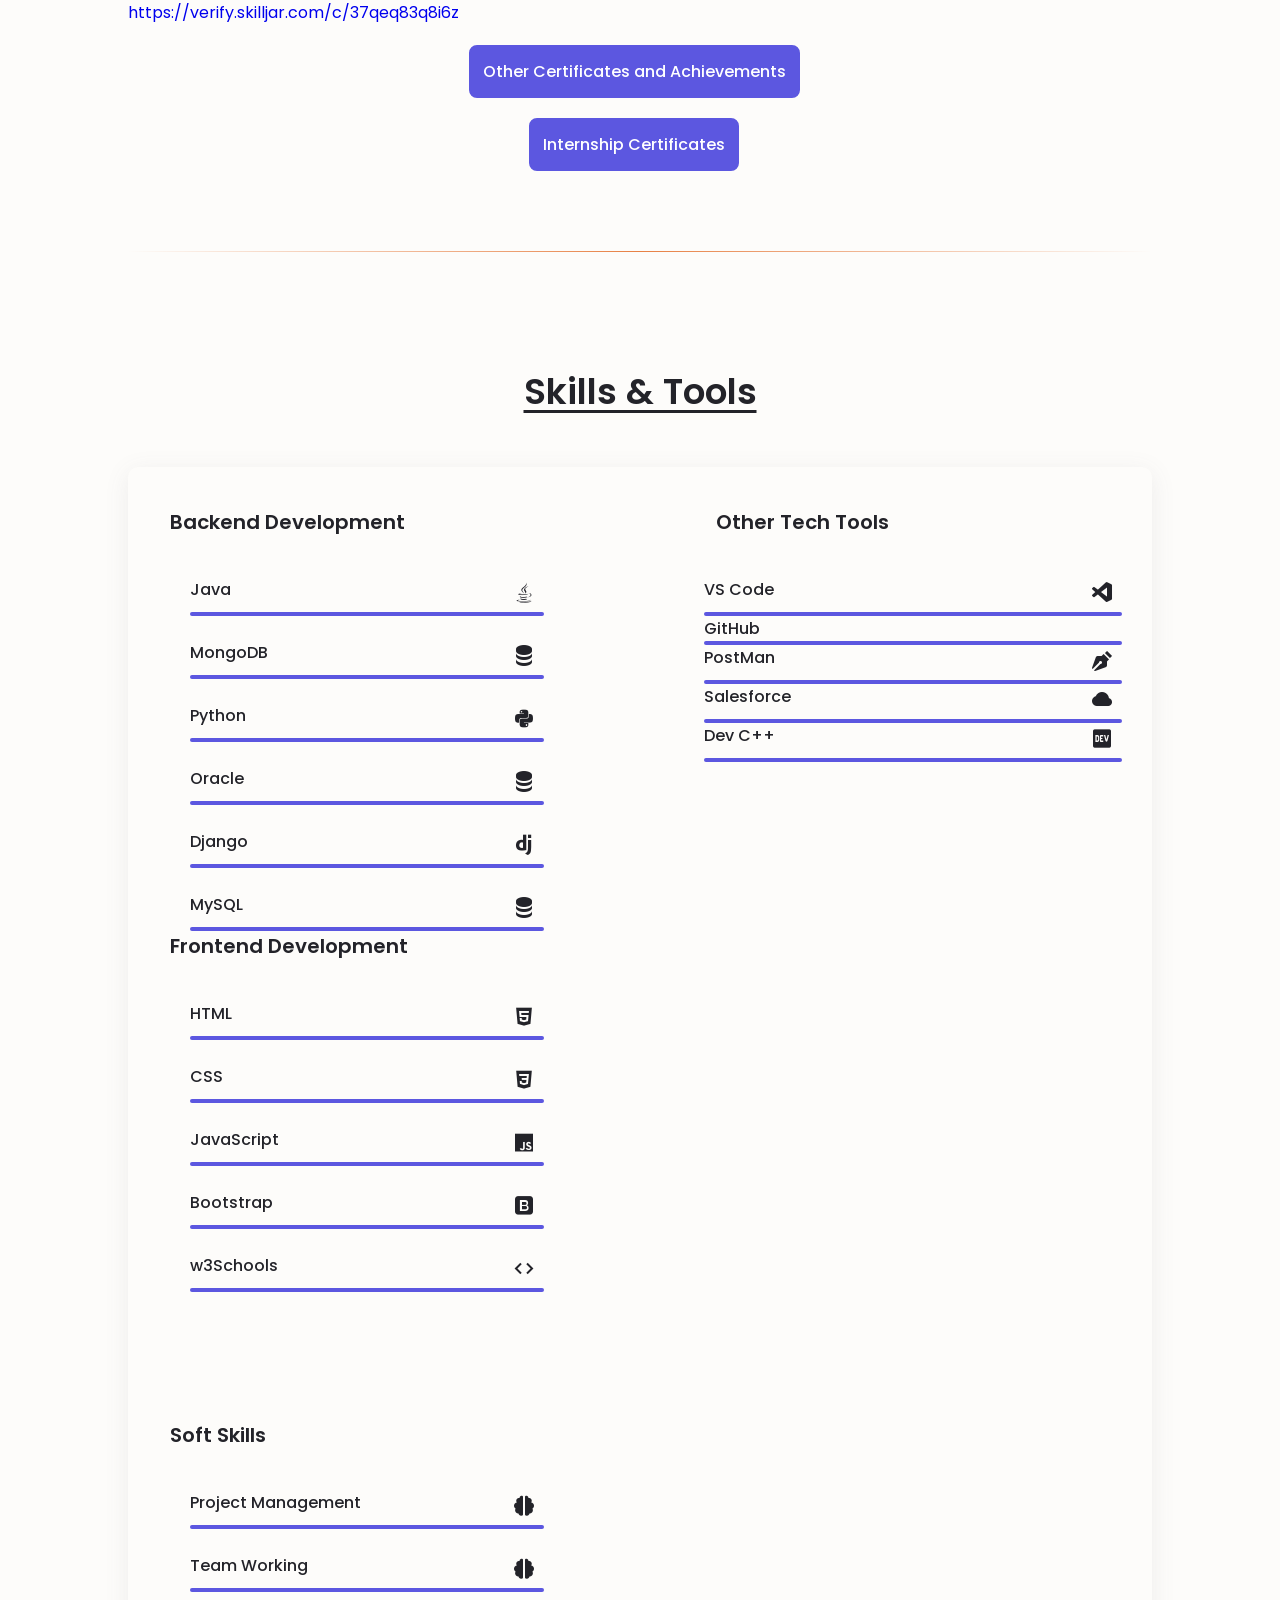
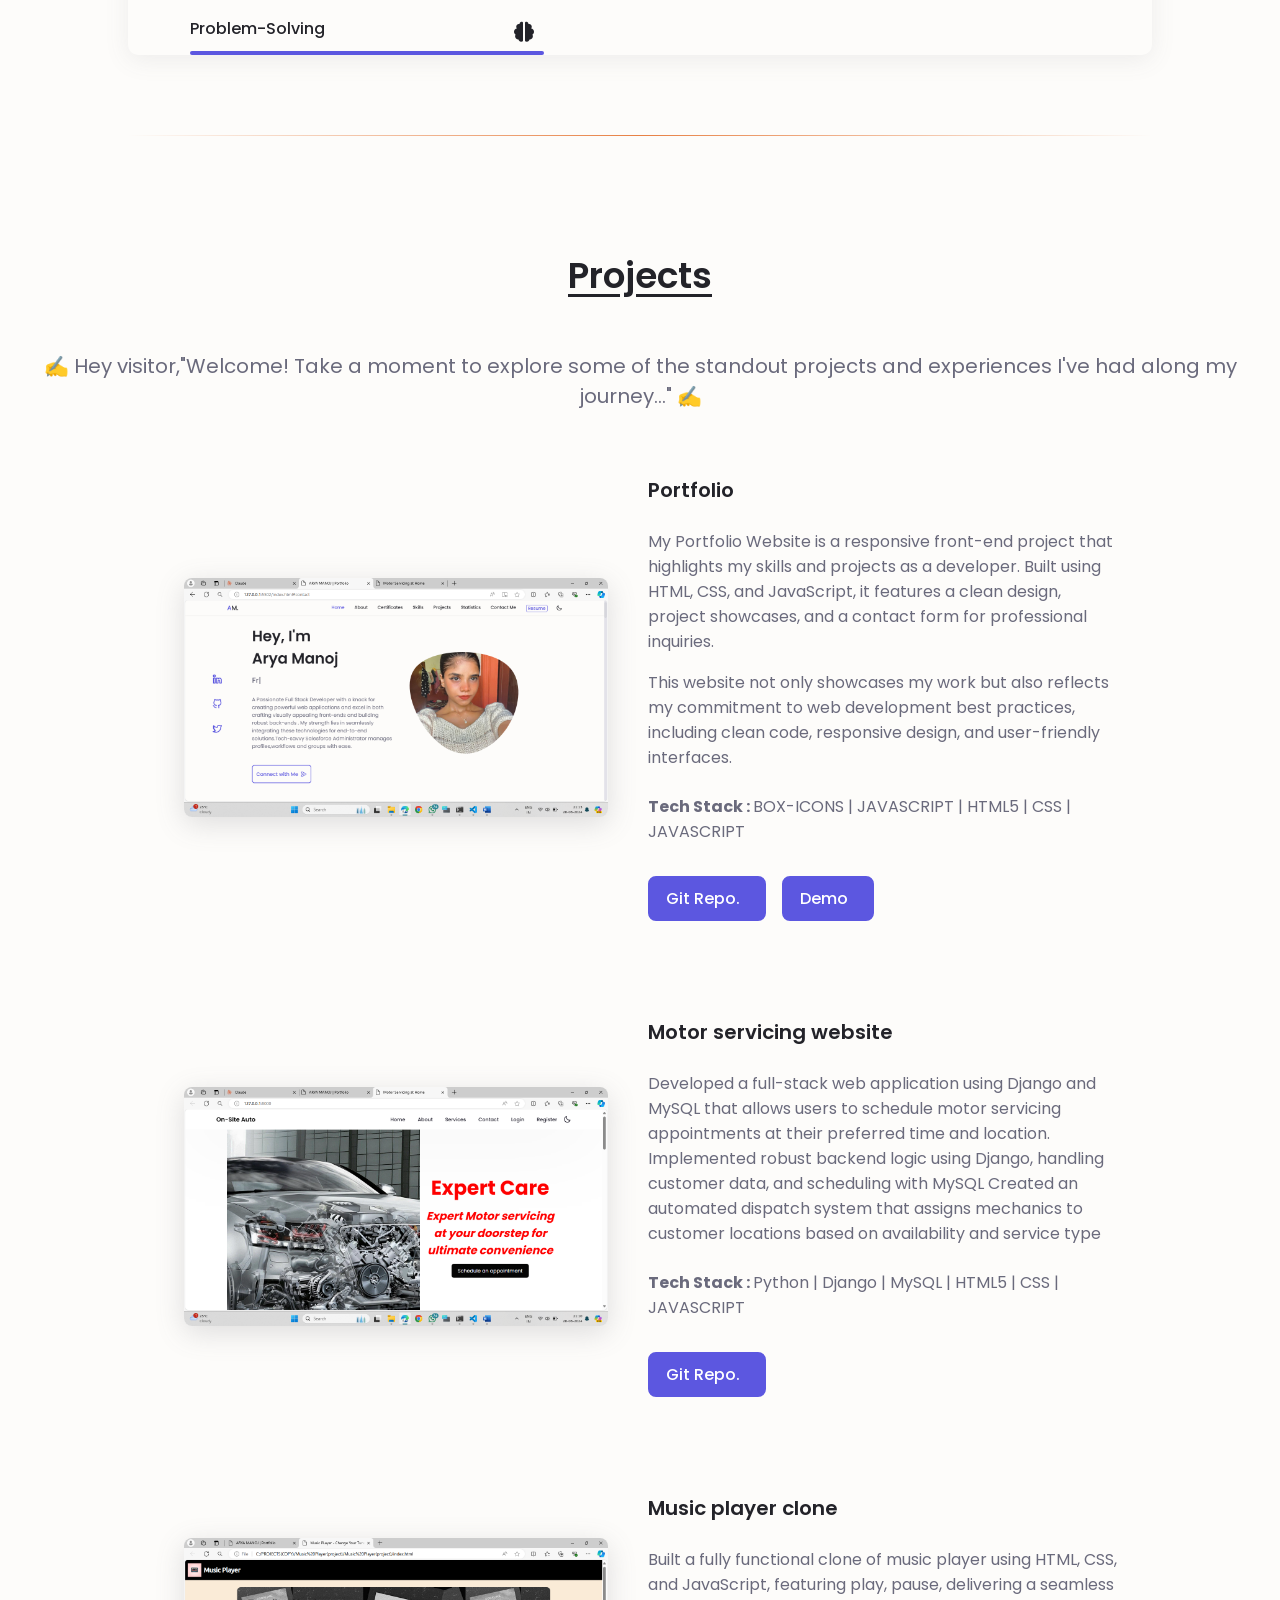
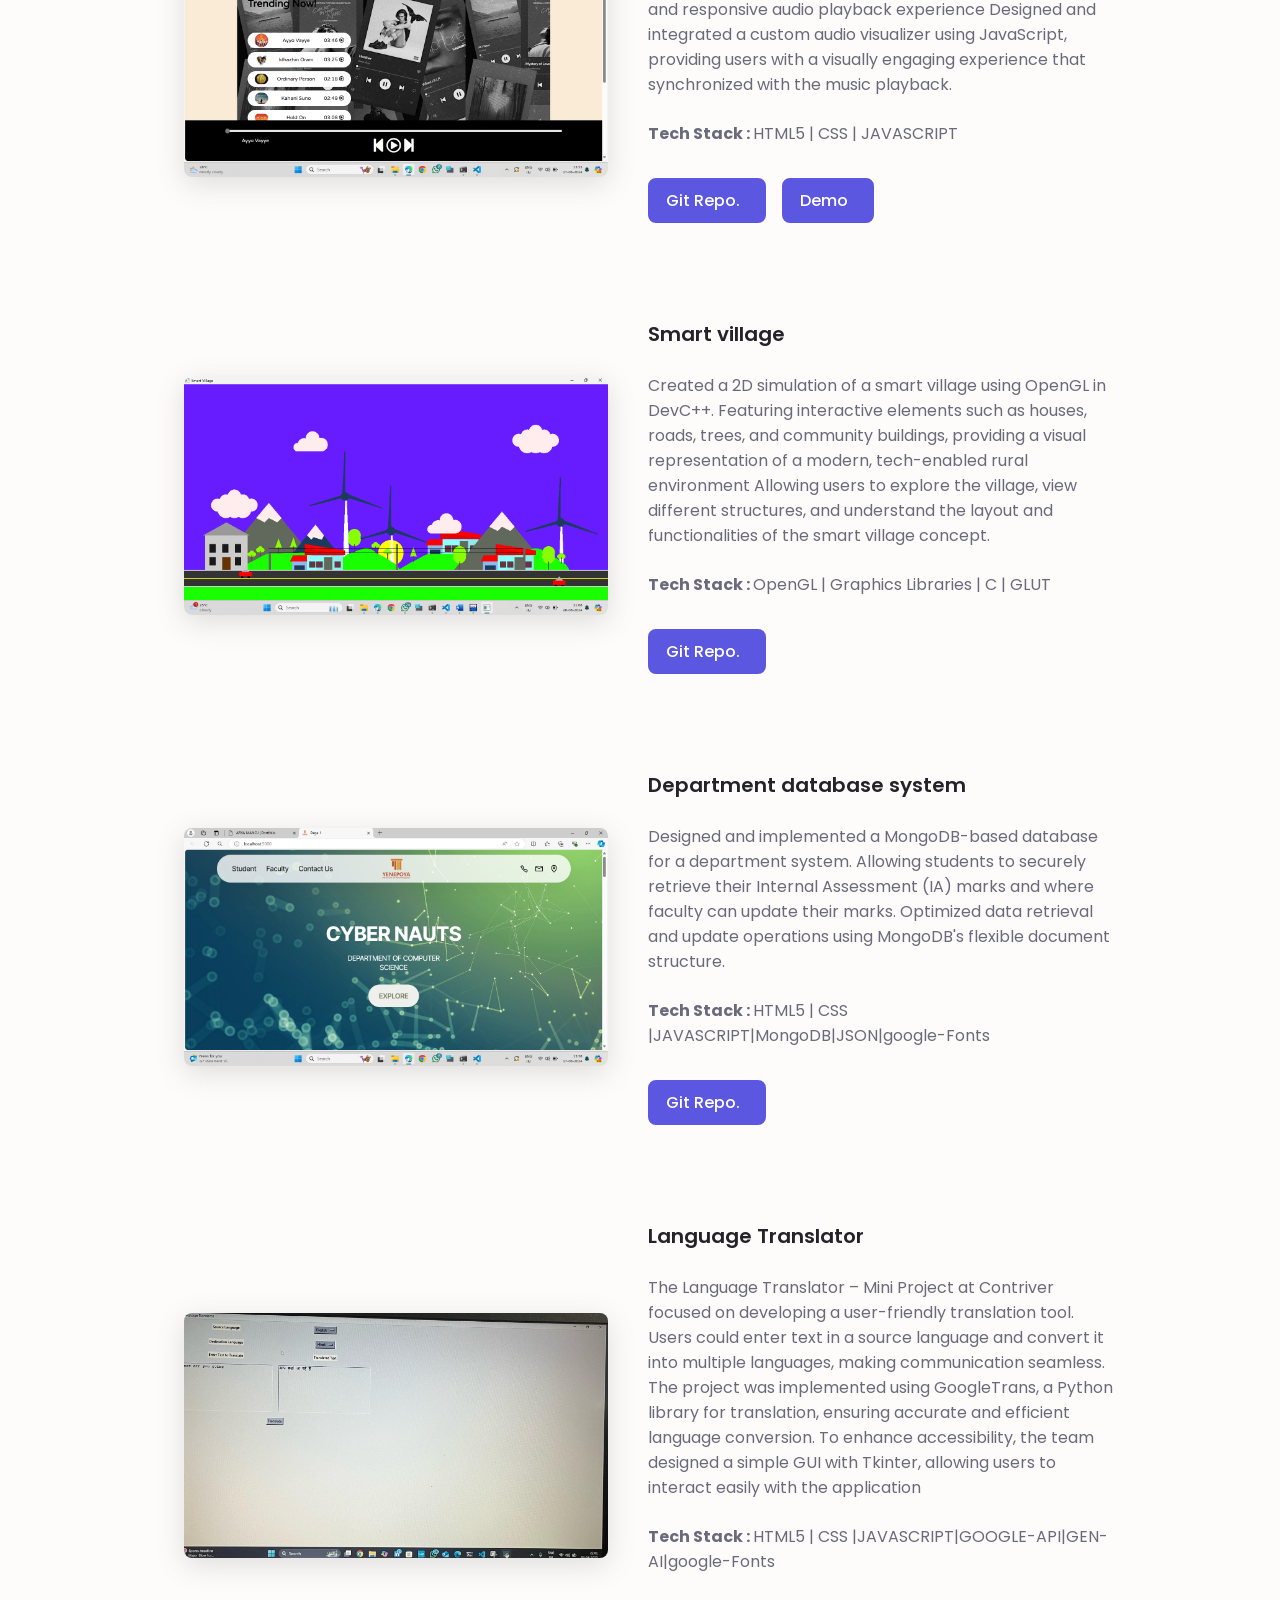
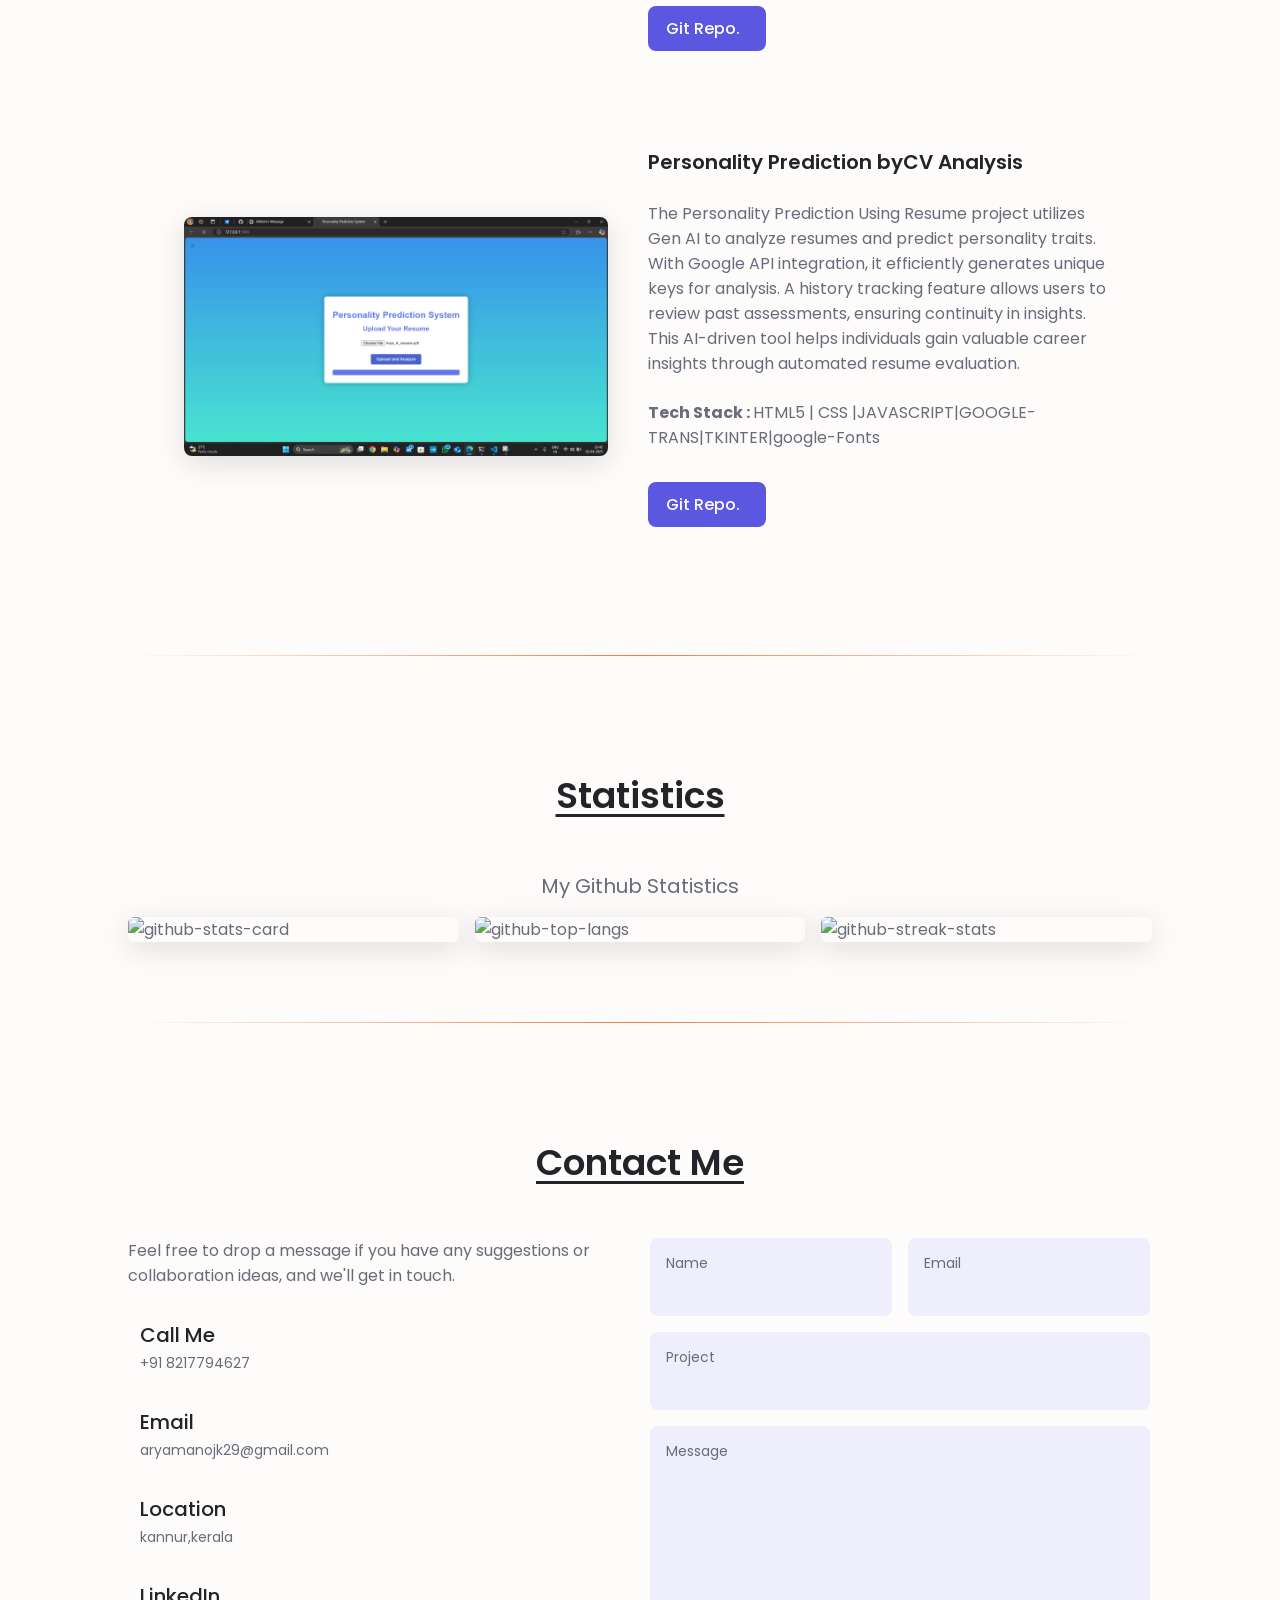
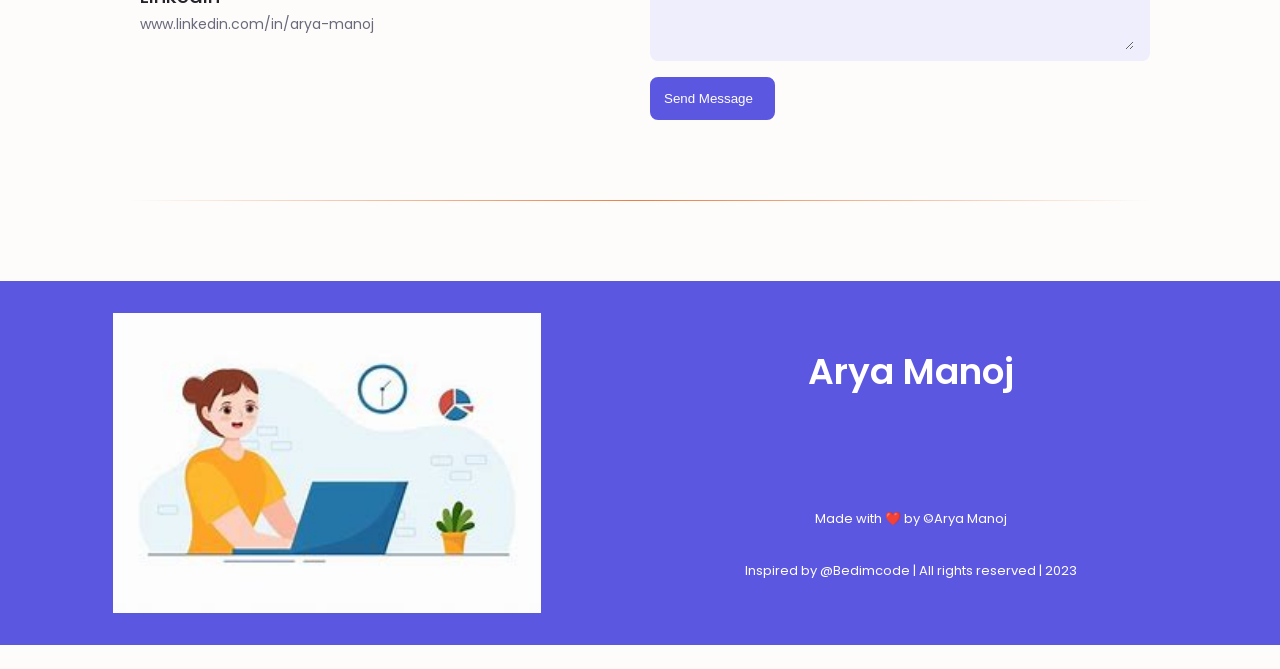
==== commit 9d44e68d: "project" ====
--- a/index.html
+++ b/index.html
@@ -62,9 +62,9 @@
                     </li>
                     <li class="nav_item">
                         <button id="resume-button-1" class="nav-link resume">
-                            <a href="assets/pdf/AryaAResume.pdf" class="nav_link"
+                            <a href="assets/pdf/Arya_A_resume.pdf" class="nav_link"
                                 id="resume-link-1"
-                                onclick="window.open('assets/pdf/AryaAResume.pdf')"
+                                onclick="window.open('assets/pdf/Arya_A_resume.pdf')"
                                 target="_blank" download>
                                 <i class="uil uil-download-alt nav_icon"></i> Resume
                             </a>
@@ -170,9 +170,9 @@
                     </p>
                     <div class="about_buttons">
                         <button class="button" id="resume-button-2">
-                            <a href="assets/pdf/AryaAResume.pdf" class="button-flex"
+                            <a href="assets/pdf/Arya_A_resume.pdf" class="button-flex"
                                 id="resume-link-2"
-                                onclick="window.open('assets/pdf/AryaAResume.pdf')"
+                                onclick="window.open('assets/pdf/Arya_A_resume.pdf')"
                                 target="_blank" download>
                                 My Resume <i class="uil uil-download-alt button_icon"></i>
                             </a>
@@ -690,12 +690,7 @@
                             Git Repo.
                             <i class="uil uil-github-alt button_icon"></i>
                         </a>
-                        <a href="https://drive.google.com/drive/folders/1po0T6A5_KQF3PtMovQ7G4fxVcc1iQ8jg"
-                            target="_blank"
-                            class="button button-flex button-small portfolio_button project-deployed-link">
-                            Demo
-                            <i class="uil uil-external-link-alt button_icon"></i>
-                        </a>
+                        
                     </div>
                 </div>
                <!-- ========== Project 3 ========== -->
@@ -739,11 +734,7 @@
                             Git Repo.
                             <i class="uil uil-github-alt button_icon"></i>
                         </a>
-                        <a href="https://extraordinary-jelly-edbf7b.netlify.app/" target="_blank"
-                            class="button button-flex button-small portfolio_button project-deployed-link">
-                            Demo
-                            <i class="uil uil-external-link-alt button_icon"></i>
-                        </a>
+                        
                     </div>
                 </div>         
 
@@ -764,15 +755,53 @@
                             Git Repo.
                             <i class="uil uil-github-alt button_icon"></i>
                         </a>
-                        <a href="https://aquamarine-choux-f19824.netlify.app/" target="_blank"
-                            class="button button-flex button-small portfolio_button project-deployed-link">
-                            Demo
-                            <i class="uil uil-external-link-alt button_icon"></i>
+                        
+                    </div>
+                </div>
+                <!-- ========== Project 6 ========== -->
+              
+
+                    <div class="portfolio_content grid project-card">
+                        <img src="assets/img/lang.jpg" alt="" class="portfolio_img">
+    
+                        <div class="portfolio_data">
+                            <h3 class="portfolio_title project_title project-title">Language Translator </h3>
+                            <p class="portfolio_description project-description">The Language Translator – Mini Project at Contriver focused on developing a user-friendly translation tool. 
+                                Users could enter text in a source language and convert it into multiple languages, making communication seamless.
+                                 The project was implemented using GoogleTrans, a Python library for translation, ensuring accurate and efficient language conversion.
+                                  To enhance accessibility, the team designed a simple GUI with Tkinter, 
+                                allowing users to interact easily with the application </p>
+                                <p class="project-tech-stack"><b>Tech Stack : </b> HTML5 | CSS |JAVASCRIPT|GOOGLE-API|GEN-AI|google-Fonts</p>
+                            <a href="https://github.com/Amanastel/Safar_CabBooking_Application" target="_blank"
+                                class="project-github-link button button-flex button-small portfolio_button">
+                                Git Repo.
+                                <i class="uil uil-github-alt button_icon"></i>
+                            </a>
+                        </div>
+                    </div>
+                    <!-- ========== Project 7 ========== -->
+                    
+
+                <div class="portfolio_content grid project-card">
+                    <img src="assets/img/per.png" alt="" class="portfolio_img">
+
+                    <div class="portfolio_data">
+                        <h3 class="portfolio_title project_title project-title">Personality Prediction byCV Analysis </h3>
+                        <p class="portfolio_description project-description">The Personality Prediction Using Resume project utilizes Gen AI to analyze 
+                            resumes and predict personality traits. With Google API integration, it efficiently generates unique keys for analysis. 
+                            A history tracking feature allows users to review past assessments, ensuring continuity in insights. 
+                            This AI-driven tool helps individuals gain valuable career insights through automated resume evaluation.</p>
+                            <p class="project-tech-stack"><b>Tech Stack : </b> HTML5 | CSS |JAVASCRIPT|GOOGLE-TRANS|TKINTER|google-Fonts</p>
+                        <a href="https://github.com/Amanastel/Safar_CabBooking_Application" target="_blank"
+                            class="project-github-link button button-flex button-small portfolio_button">
+                            Git Repo.
+                            <i class="uil uil-github-alt button_icon"></i>
                         </a>
                     </div>
                 </div>
             </div>
         </section>
+      
 
 
         <hr class="hr_break_line">
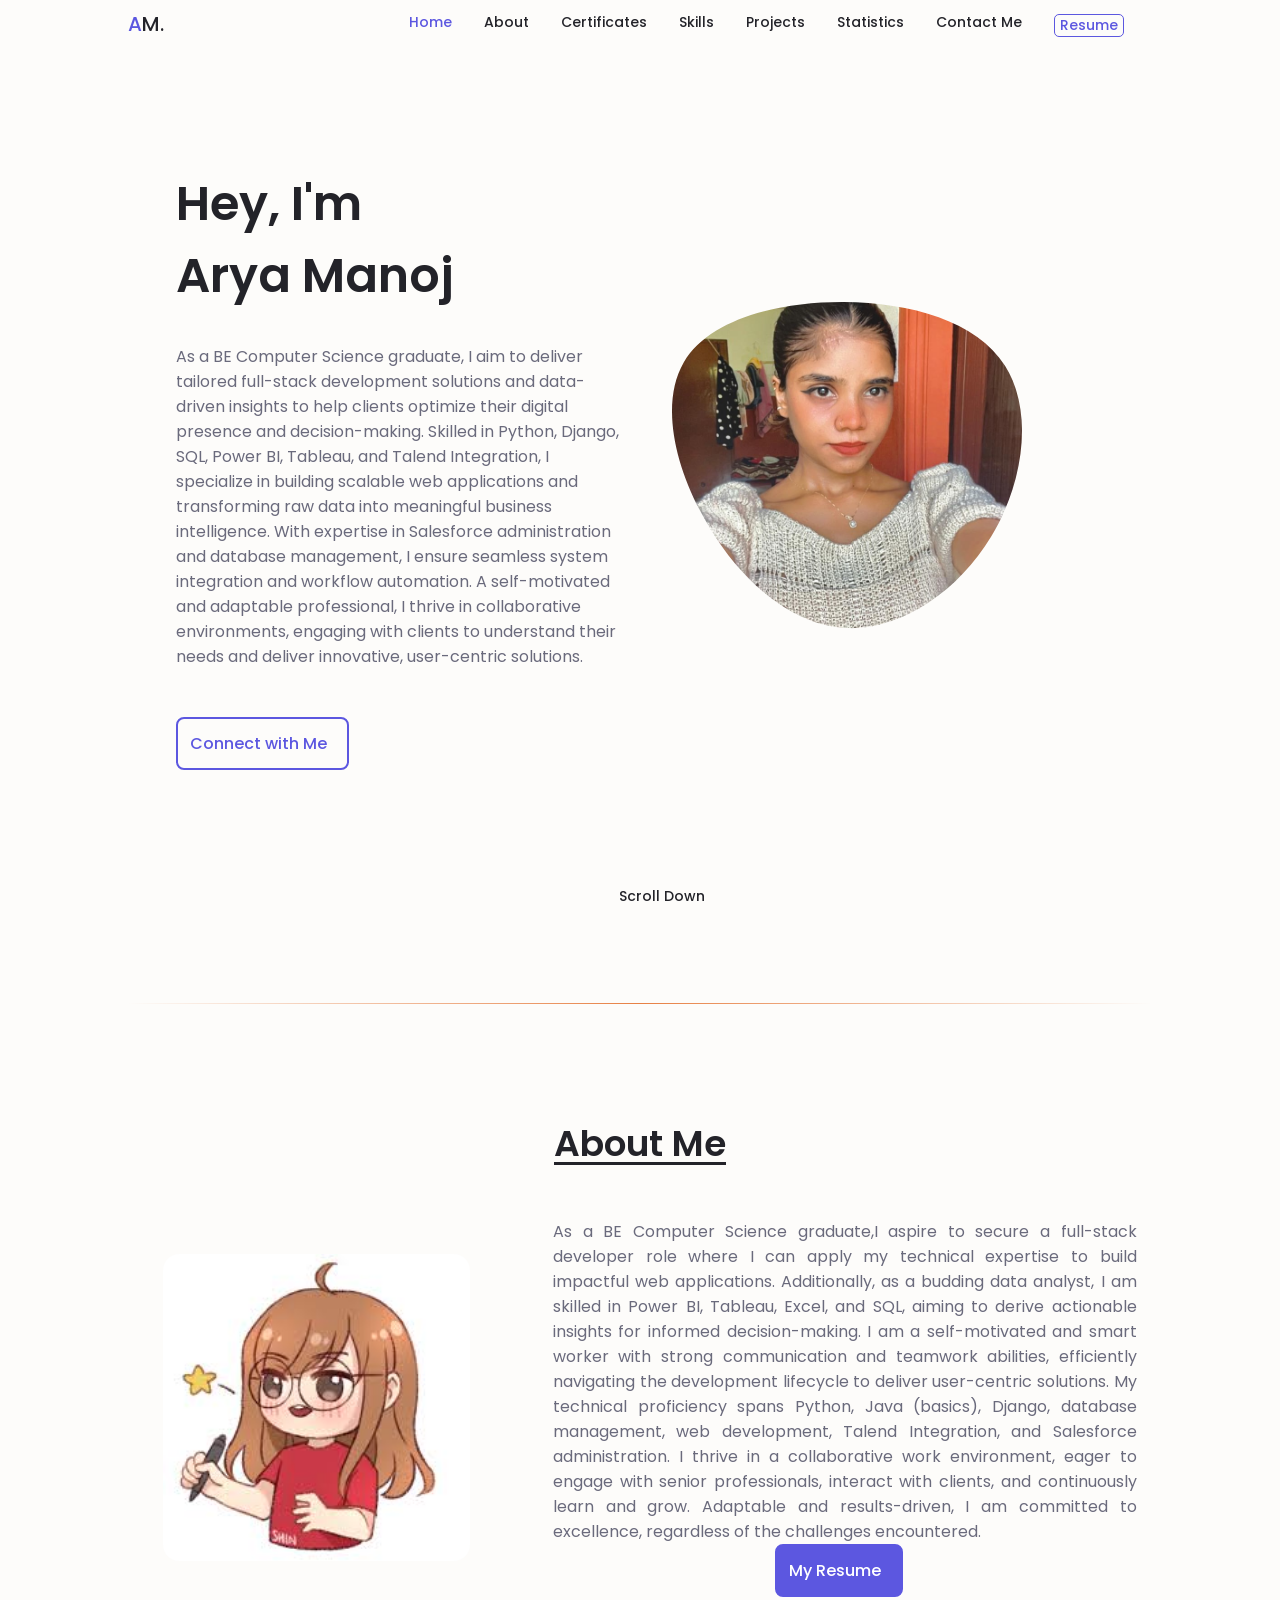
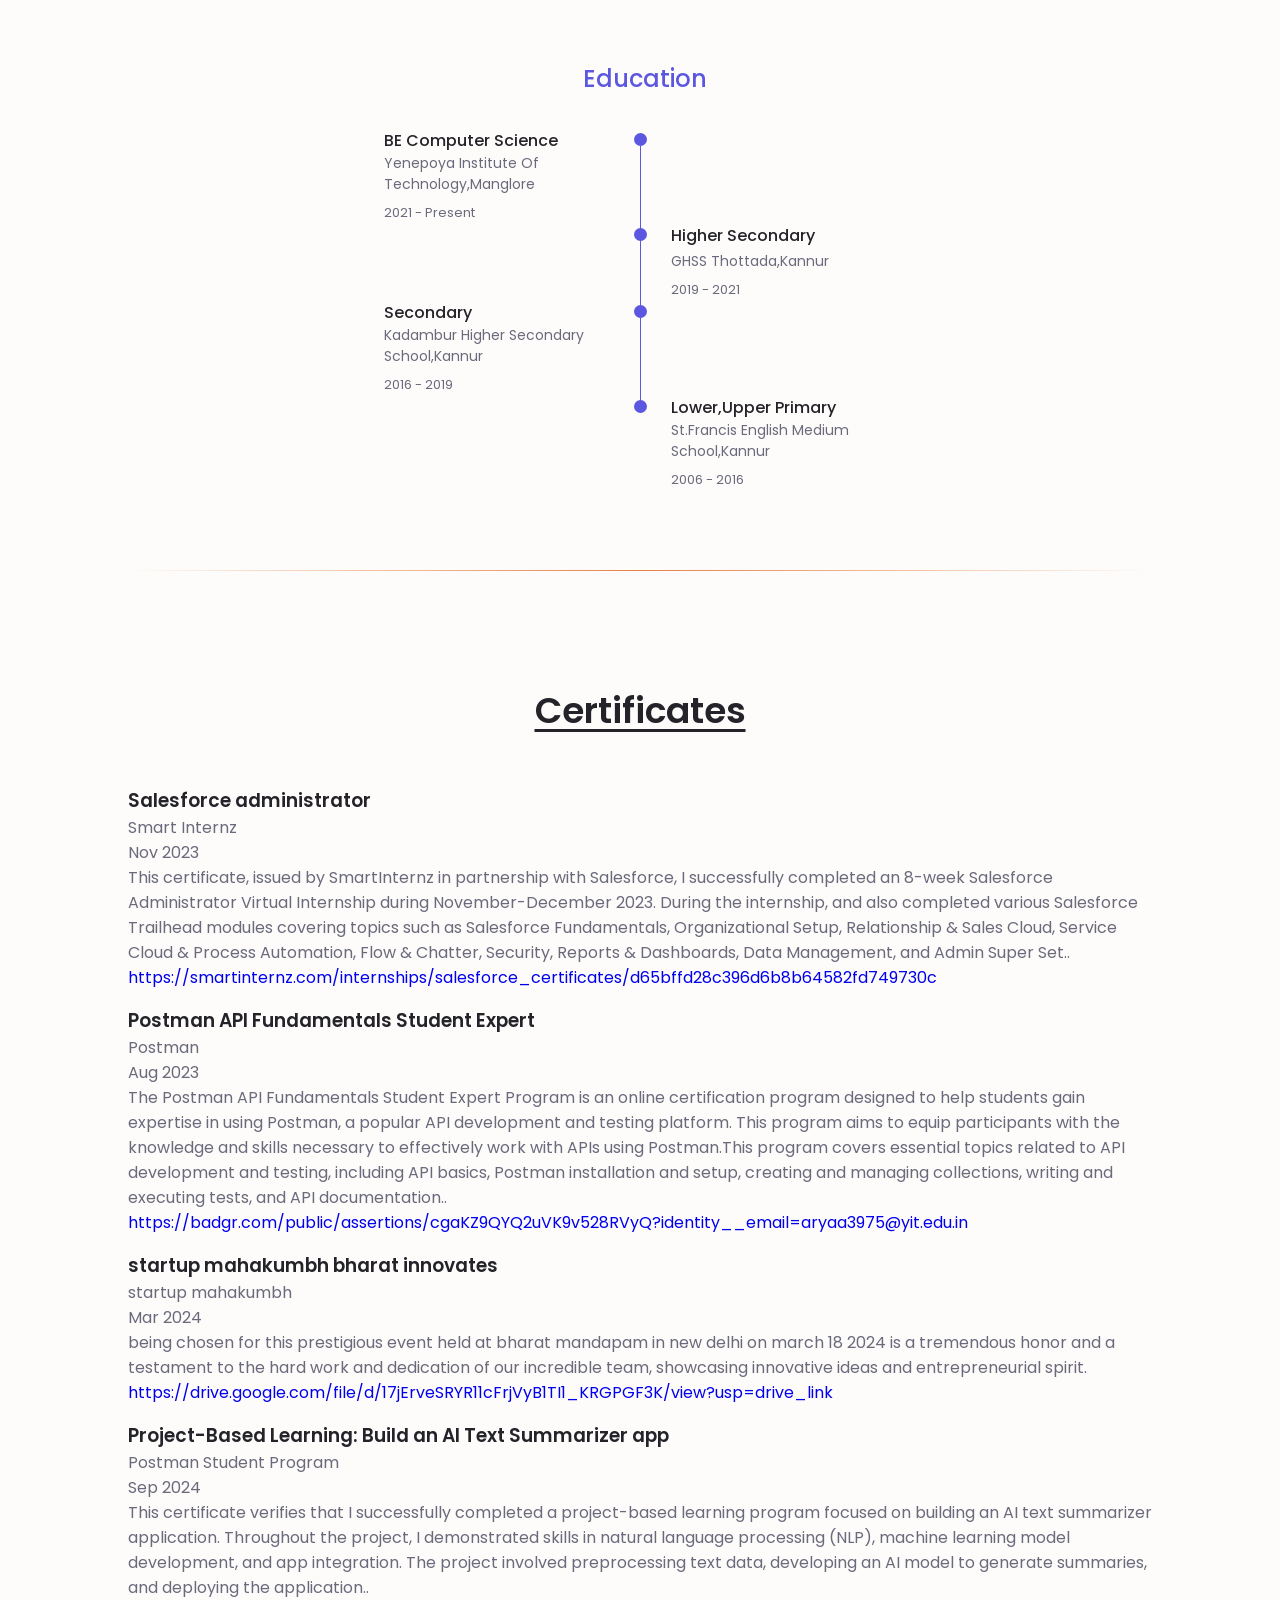
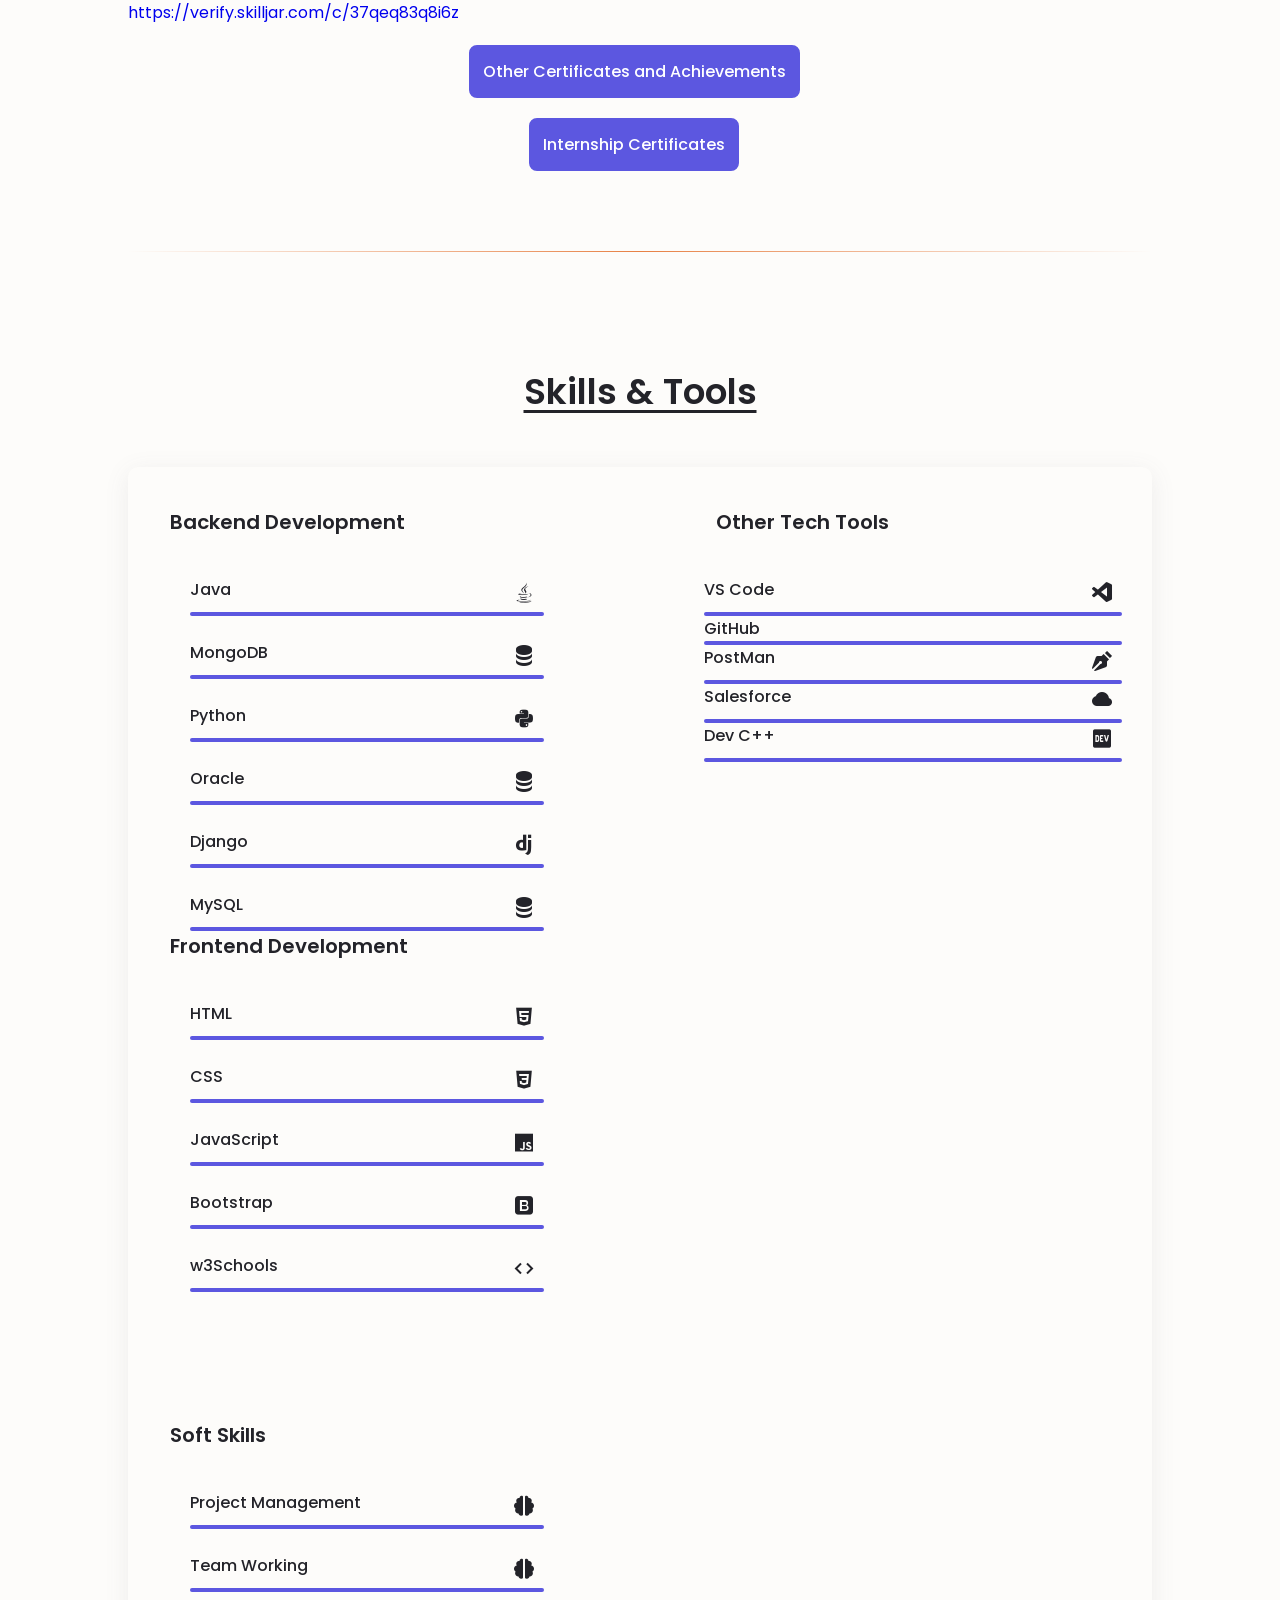
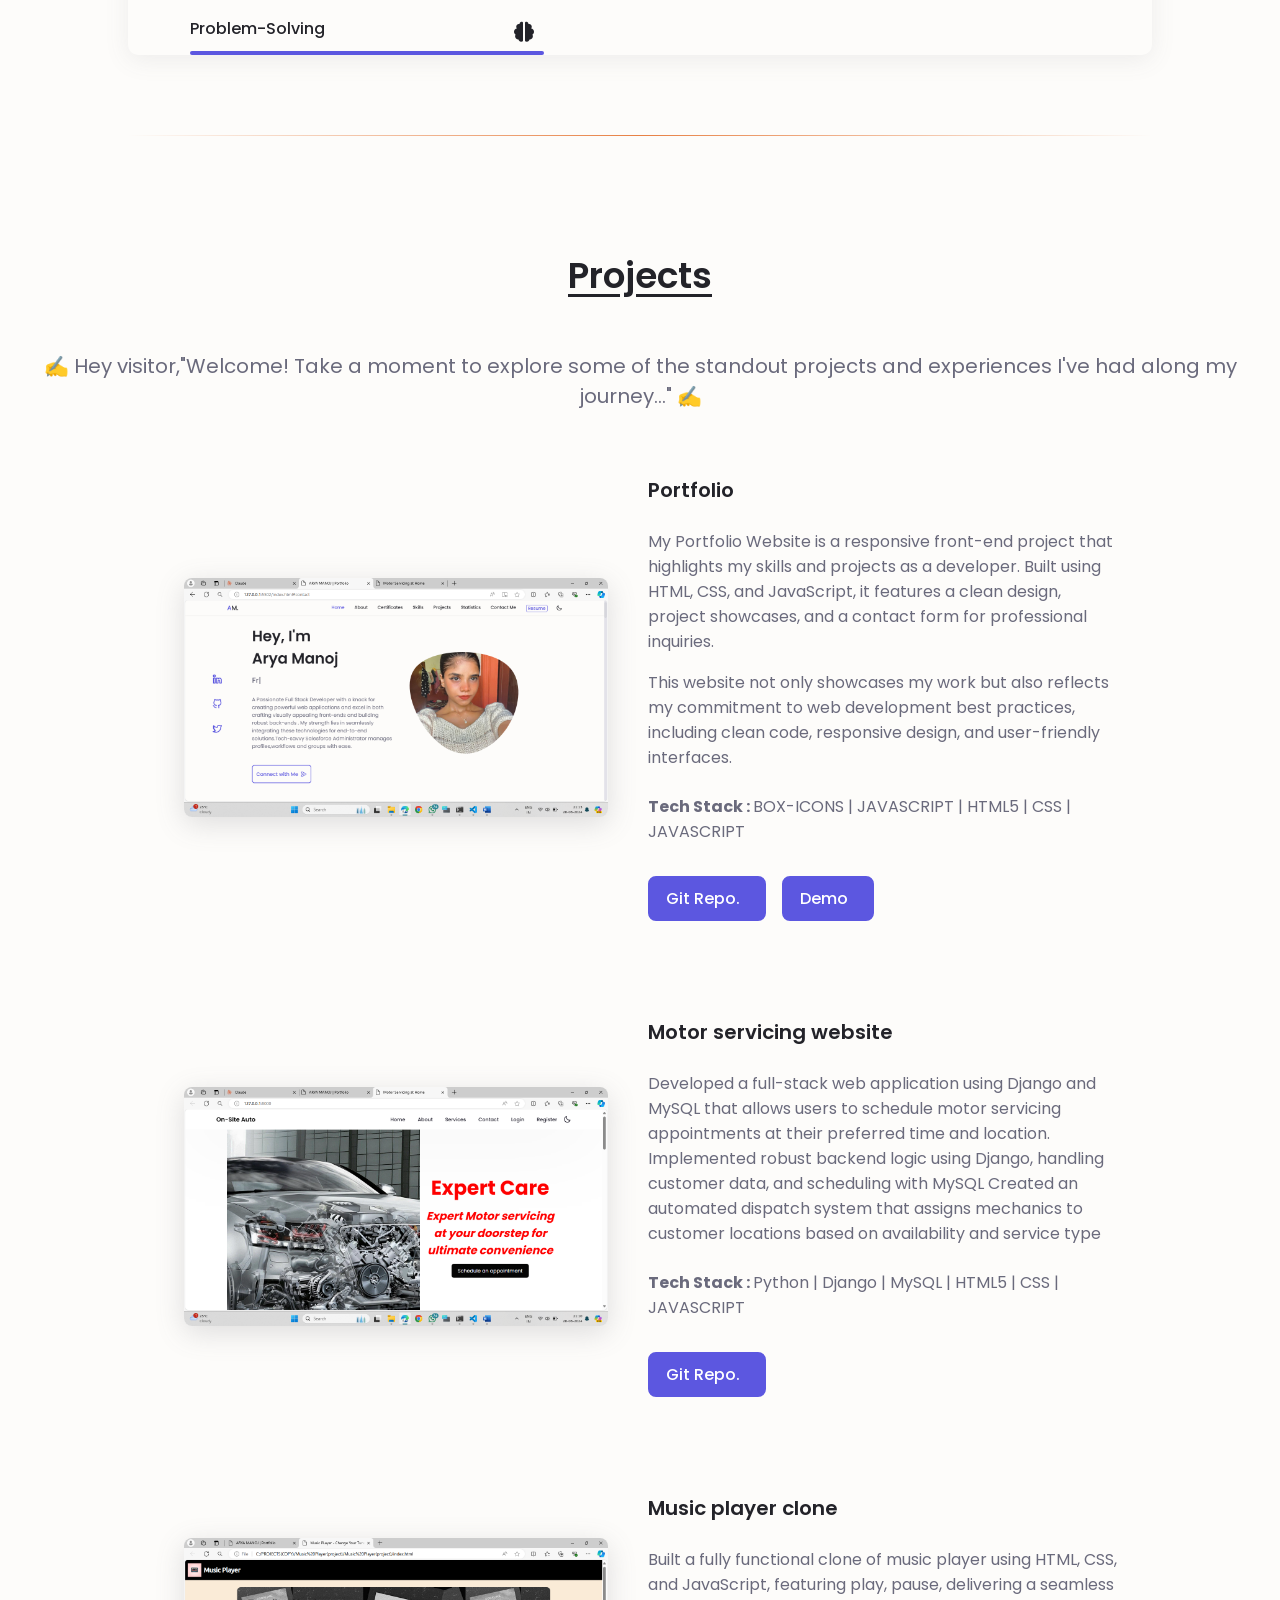
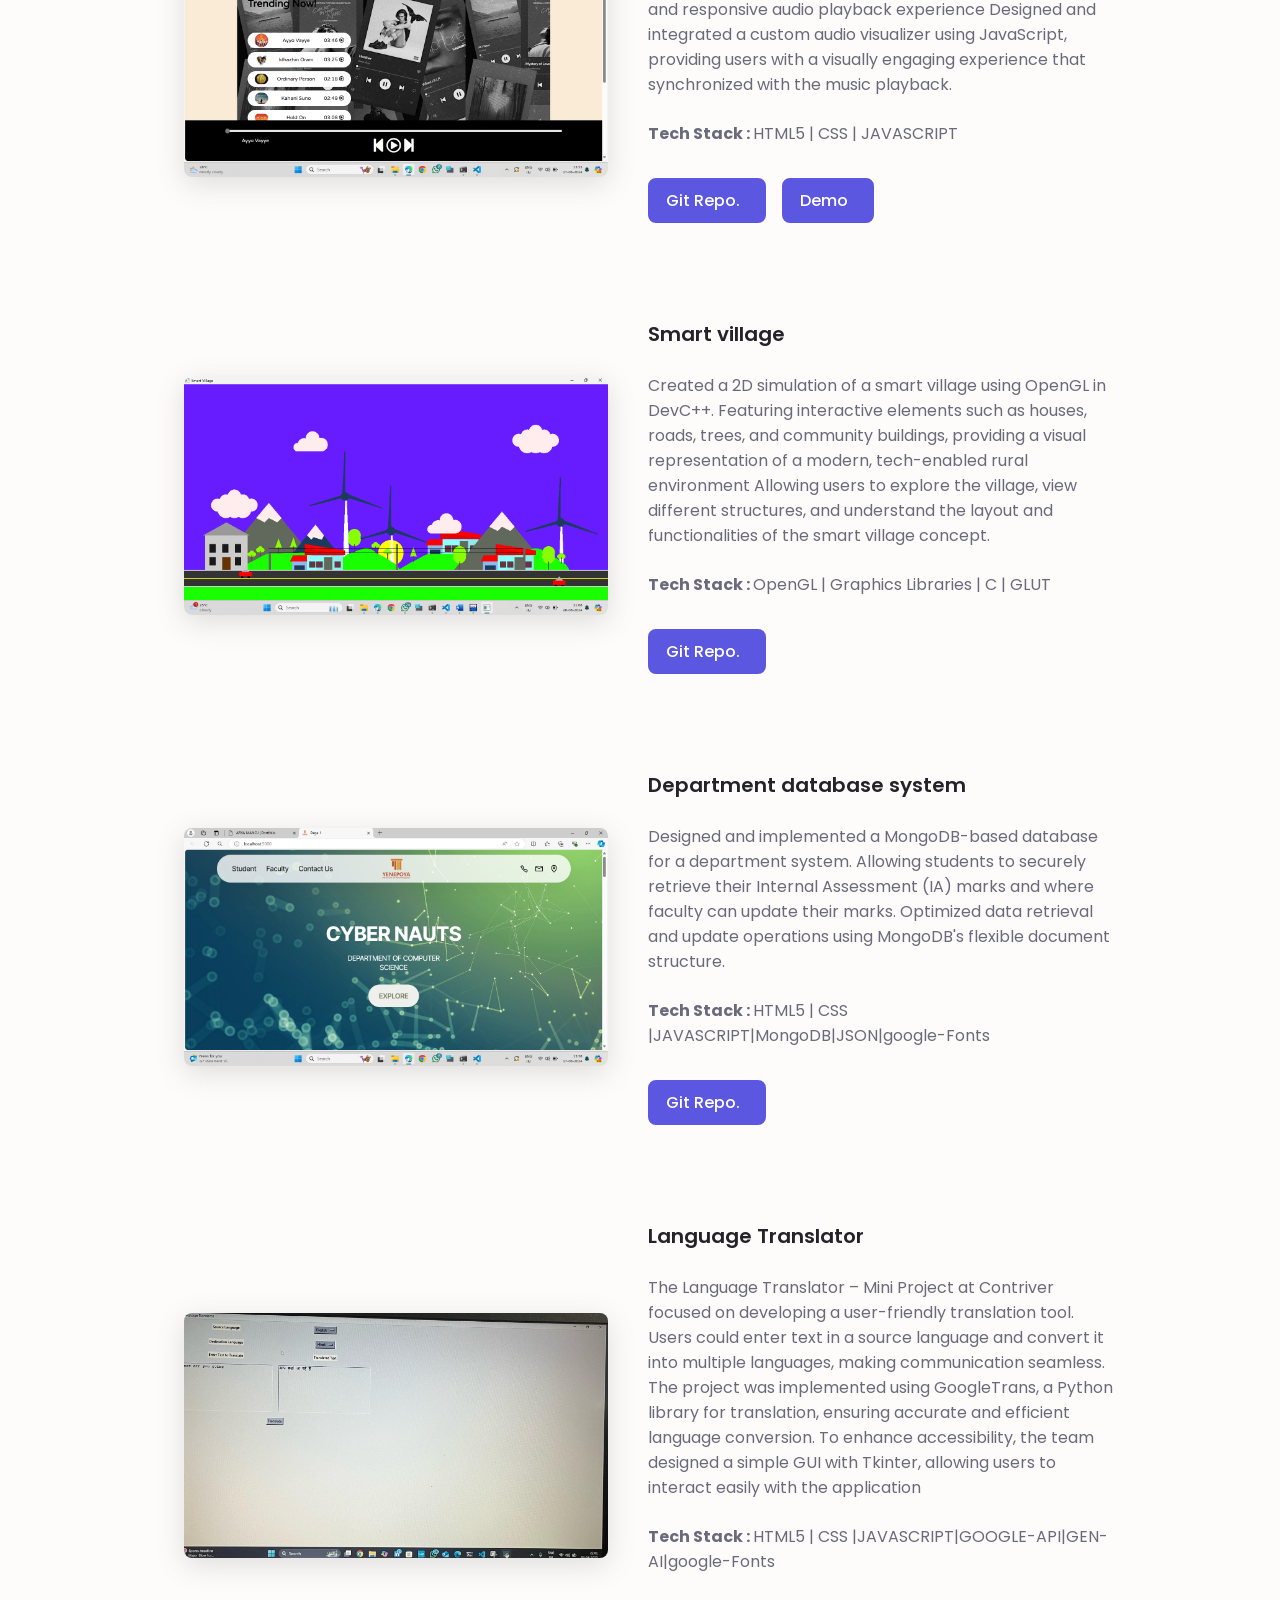
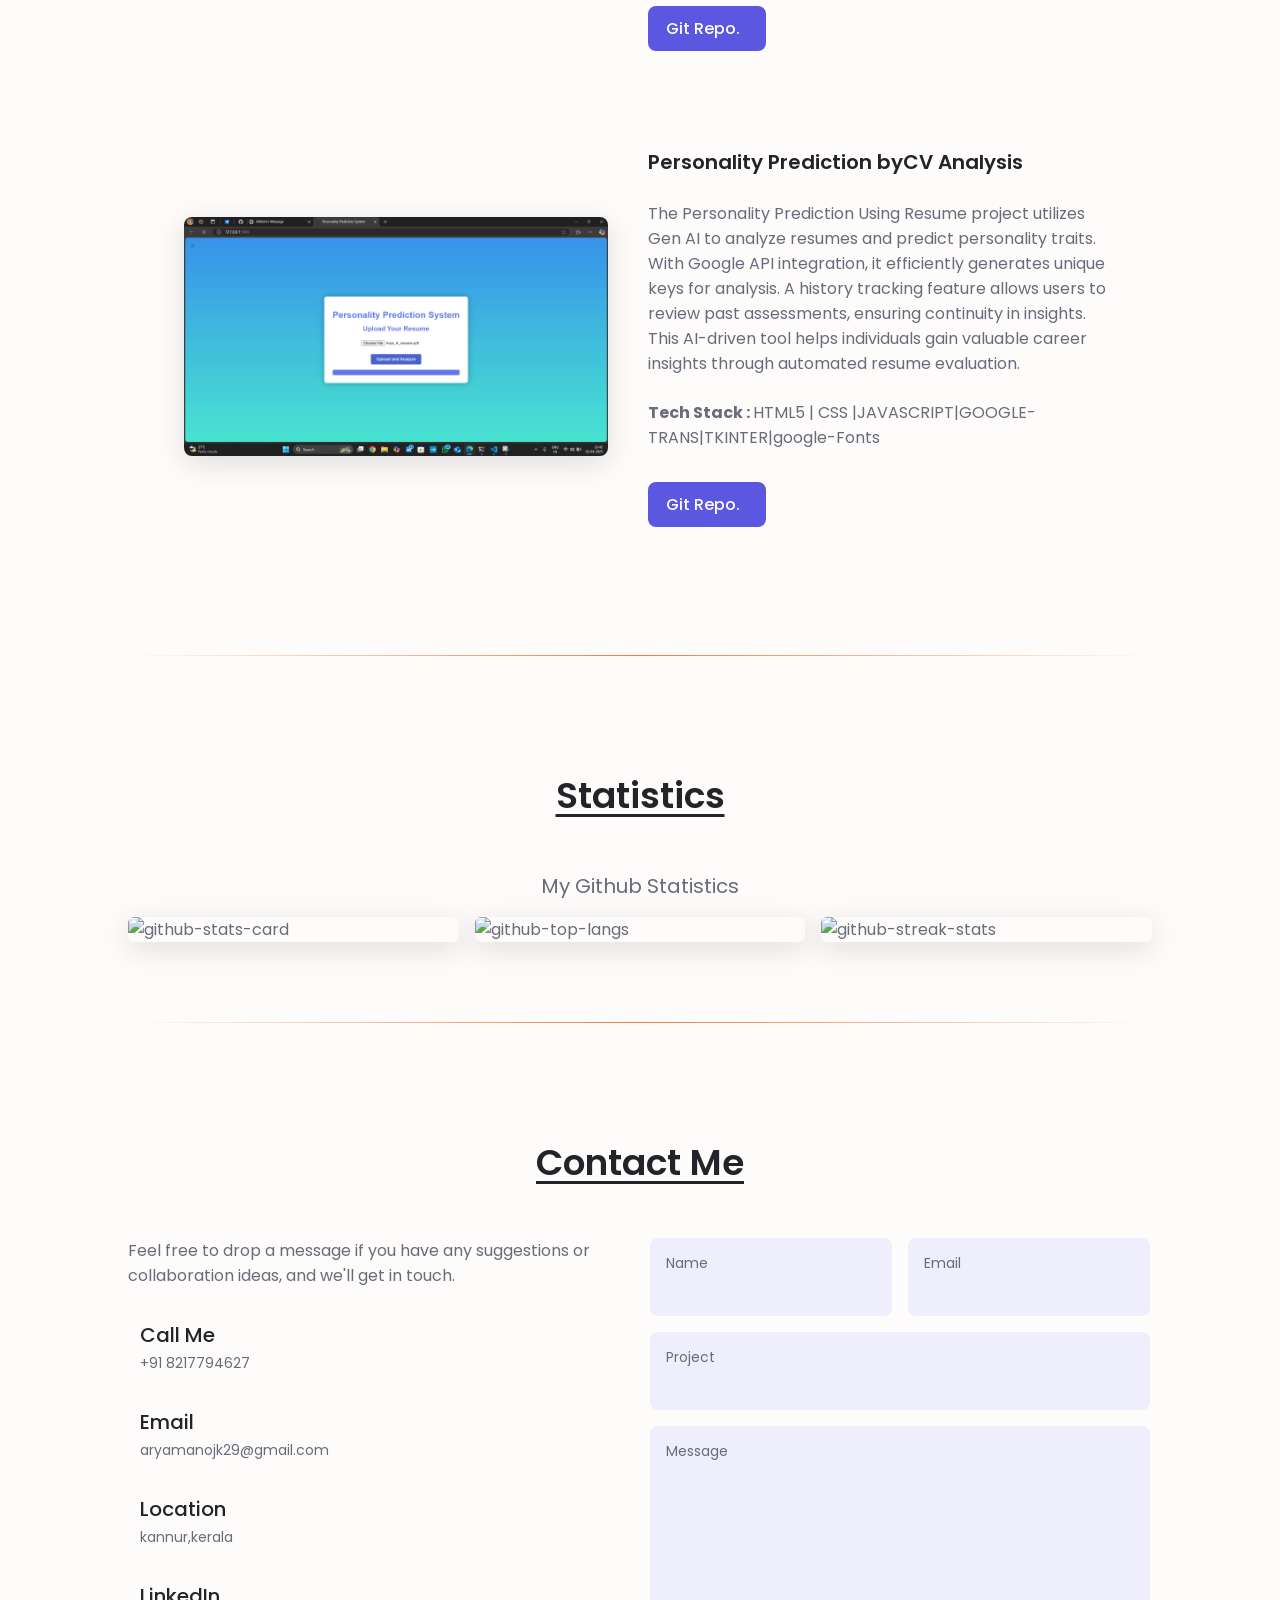
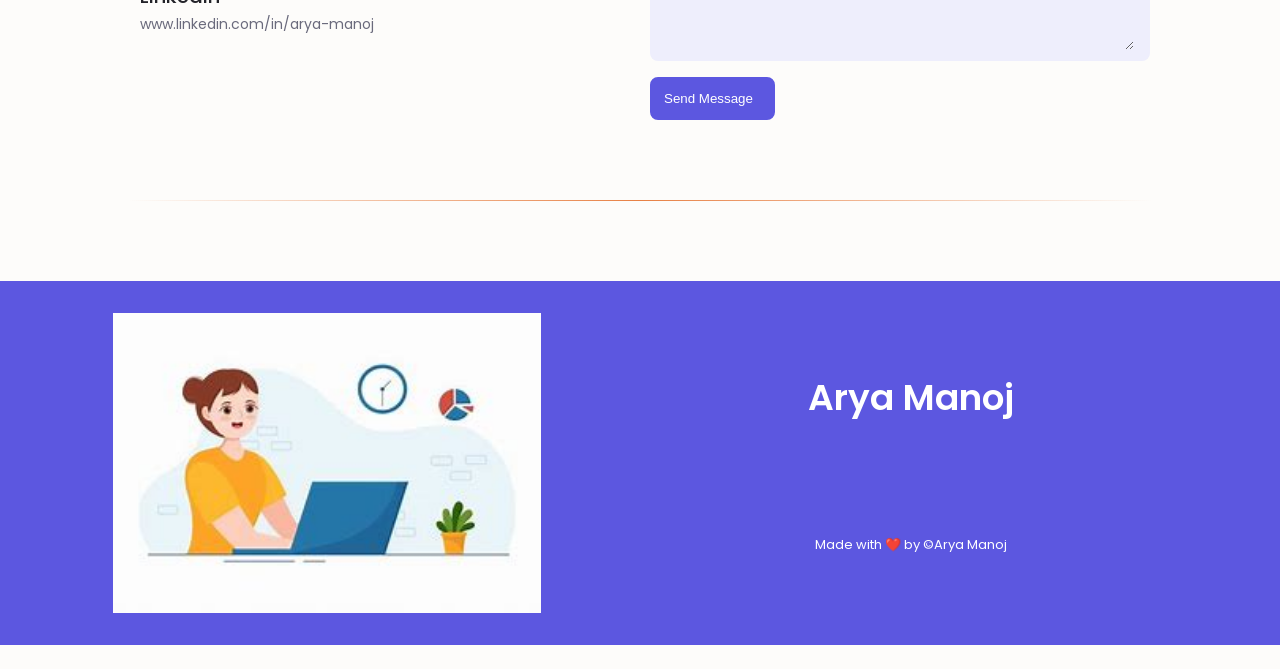
==== commit 72a85f0a: "thankyou.html" ====
--- a/index.html
+++ b/index.html
@@ -62,9 +62,9 @@
                     </li>
                     <li class="nav_item">
                         <button id="resume-button-1" class="nav-link resume">
-                            <a href="assets/pdf/Arya_A_resume.pdf" class="nav_link"
+                            <a href="assets/pdf/Arya_A_resume_All.pdf" class="nav_link"
                                 id="resume-link-1"
-                                onclick="window.open('assets/pdf/Arya_A_resume.pdf')"
+                                onclick="window.open('assets/pdf/Arya_A_resume_All.pdf')"
                                 target="_blank" download>
                                 <i class="uil uil-download-alt nav_icon"></i> Resume
                             </a>
@@ -170,9 +170,9 @@
                     </p>
                     <div class="about_buttons">
                         <button class="button" id="resume-button-2">
-                            <a href="assets/pdf/Arya_A_resume.pdf" class="button-flex"
+                            <a href="assets/pdf/Arya_A_resume_All.pdf" class="button-flex"
                                 id="resume-link-2"
-                                onclick="window.open('assets/pdf/Arya_A_resume.pdf')"
+                                onclick="window.open('assets/pdf/Arya_A_resume_All.pdf')"
                                 target="_blank" download>
                                 My Resume <i class="uil uil-download-alt button_icon"></i>
                             </a>
@@ -658,12 +658,12 @@
                         </p>This website not only showcases my work but also reflects my commitment to web development best practices, including clean code, responsive design, and user-friendly interfaces.
                         <p class="project-tech-stack"><b>Tech Stack : </b>BOX-ICONS | JAVASCRIPT | HTML5 | CSS |
                             JAVASCRIPT</p>
-                        <a href="https://github.com/Amanastel/Safar_CabBooking_Application" target="_blank"
+                        <a href="https://github.com/aaryamanoj/aaryamanoj.github.io" target="_blank"
                             class="project-github-link button button-flex button-small portfolio_button">
                             Git Repo.
                             <i class="uil uil-github-alt button_icon"></i>
                         </a>
-                        <a href="https://6498687fdd20971f58da64a1--statuesque-jalebi-8543ee.netlify.app/"
+                        <a href="http://127.0.0.1:5502/index.html"
                             target="_blank"
                             class="button button-flex button-small portfolio_button project-deployed-link">
                             Demo
@@ -792,7 +792,7 @@
                             A history tracking feature allows users to review past assessments, ensuring continuity in insights. 
                             This AI-driven tool helps individuals gain valuable career insights through automated resume evaluation.</p>
                             <p class="project-tech-stack"><b>Tech Stack : </b> HTML5 | CSS |JAVASCRIPT|GOOGLE-TRANS|TKINTER|google-Fonts</p>
-                        <a href="https://github.com/Amanastel/Safar_CabBooking_Application" target="_blank"
+                        <a href="https://github.com/aaryamanoj/Personality-Prediction-byCV-Analysis" target="_blank"
                             class="project-github-link button button-flex button-small portfolio_button">
                             Git Repo.
                             <i class="uil uil-github-alt button_icon"></i>
@@ -813,14 +813,15 @@
             <span class="section_subtitle">My Github Statistics</span>
             <div class="statistics_container container grid">
                 <img id="github-stats-card"
-                    src="https://github-readme-stats-sigma-five.vercel.app/api?username=amanastel&theme=city_light&hide_border=false&include_all_commits=false&count_private=true"
+                    src="https://github-readme-stats.vercel.app/api?username=aaryamanoj&show_icons=true&count_private=true&theme=react&hide_border=true&bg_color=0D1117"
+
                     alt="github-stats-card">
                 <img id="github-top-langs"
-                    src="https://github-readme-stats.vercel.app/api/top-langs/?username=amanastel&show_icons=true&locale=en&layout=compact&theme=city_light&hide_border=true"
+                    src="https://github-readme-stats.vercel.app/api/top-langs/?username=yadavarjun182&langs_count=8&count_private=true&layout=compact&theme=react&hide_border=true&bg_color=0D1117"
                     alt="github-top-langs">
                 <img id="github-streak-stats"
-                    src="https://github-readme-streak-stats.herokuapp.com/?user=amanastel&ring=5094f0&currStreakLabel=5094f0&fire=5094f0&theme=city_light&hide_border=true"
-                    alt="github-streak-stats">
+                    src="https://github-readme-streak-stats.herokuapp.com/?user=aaryamanoj&theme=black-ice&hide_border=true&stroke=0000&background=060A0CD0"                  
+                      alt="github-streak-stats">
             </div>
         </section>
 
@@ -874,7 +875,7 @@
                         </div>
                     </div>
                 </div>
-                <form action="https://formspree.io/f/mgebgjwk" method="post" class="contact_form grid">
+                <form action="https://formsubmit.co/el/vakiza" method="post" class="contact_form grid">
                     <div class="contact_inputs grid">
                         <div class="contact_content">
                             <label for="name" class="contact_label">Name</label>
@@ -933,9 +934,6 @@
                 </div>
                 <div>
                     <p class="footer_copy">Made with ❤️ by &#169;Arya Manoj</p>
-                    <p class="footer_copy">Inspired by <a
-                            href="https://github.com/bedimcode/responsive-portfolio-website-Alexa"
-                            target="_blank">@Bedimcode</a> | All rights reserved | 2023</p>
                 </div>
             </div>
         </div>
@@ -958,7 +956,7 @@
     <!-- ==================== AUTO-TYPE SCRIPT ==================== -->
     <script>
         var typed = new Typed(".auto-type", {
-            strings: ["Full Stack Developer",],
+             strings: ["Full Stack Developer", "Data Analyst", "SQL Developer"],
             typeSpeed: 50,
             backSpeed: 50,
             loop: true,
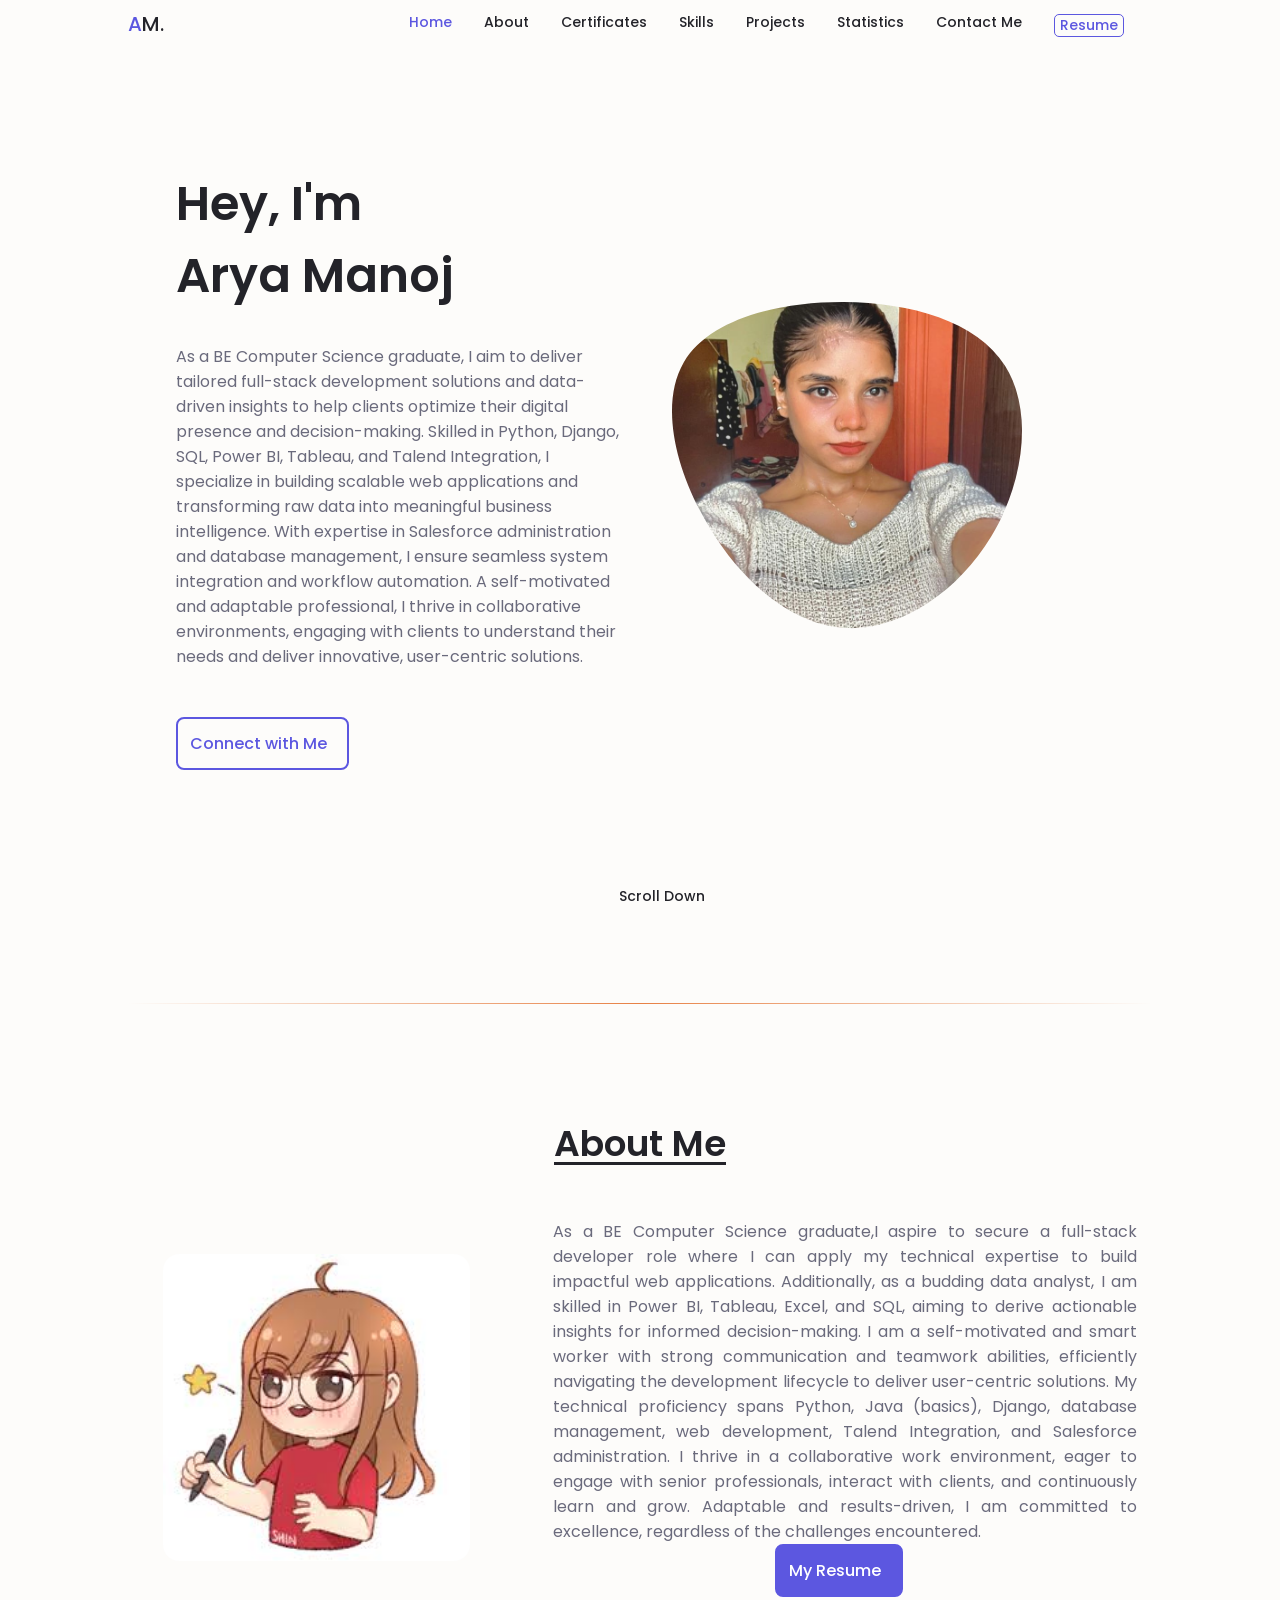
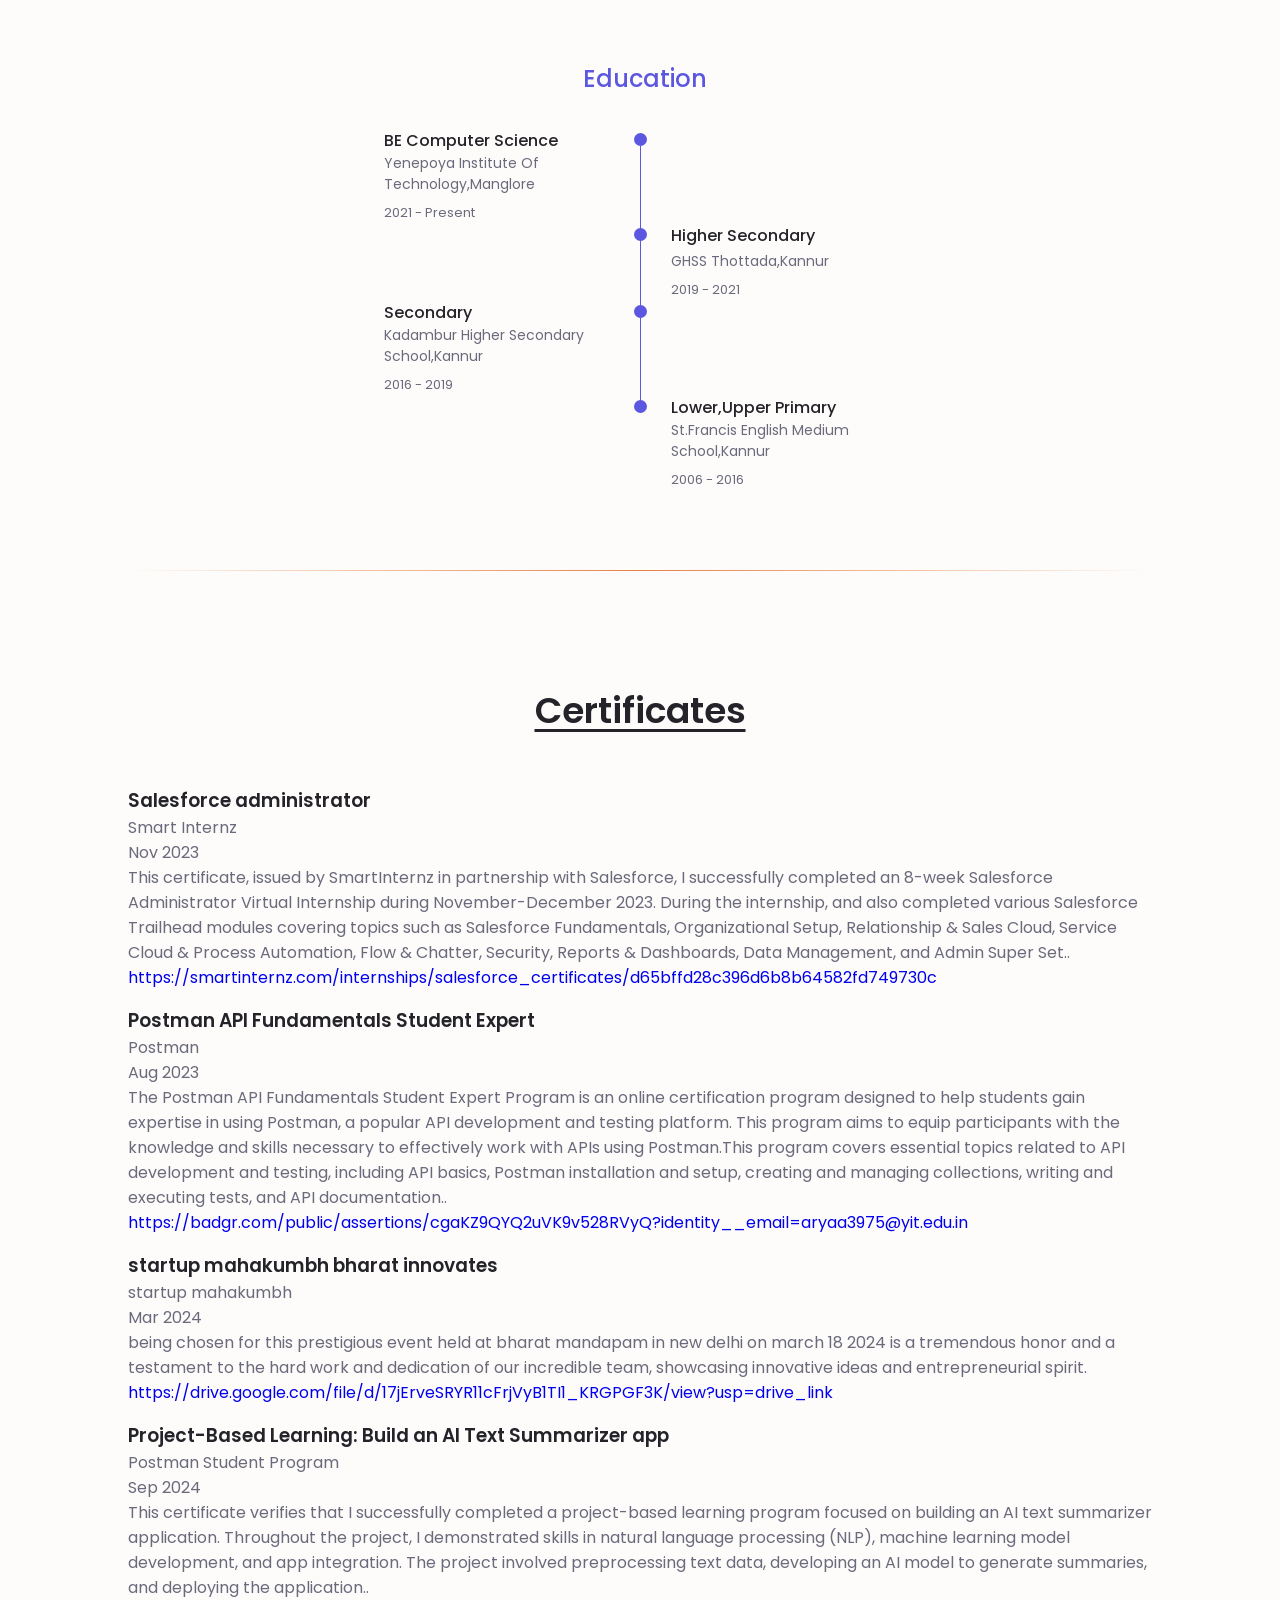
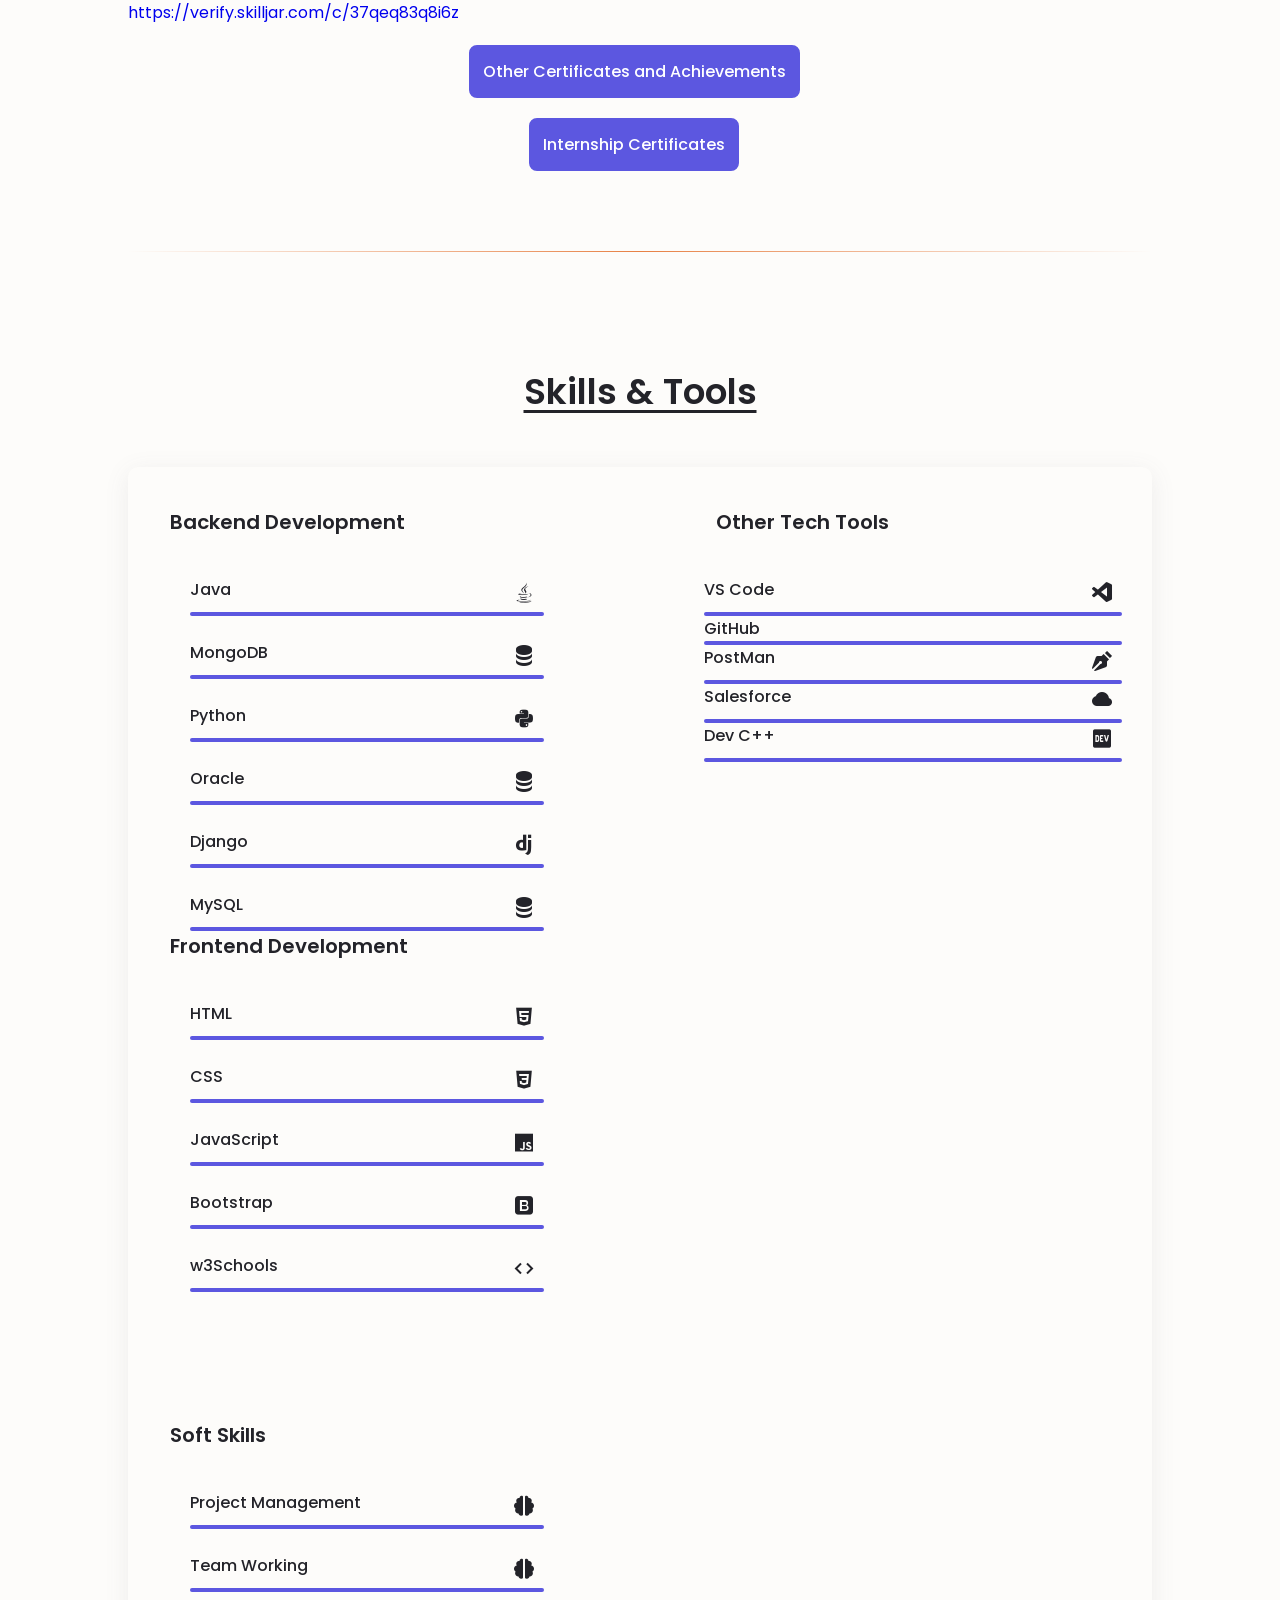
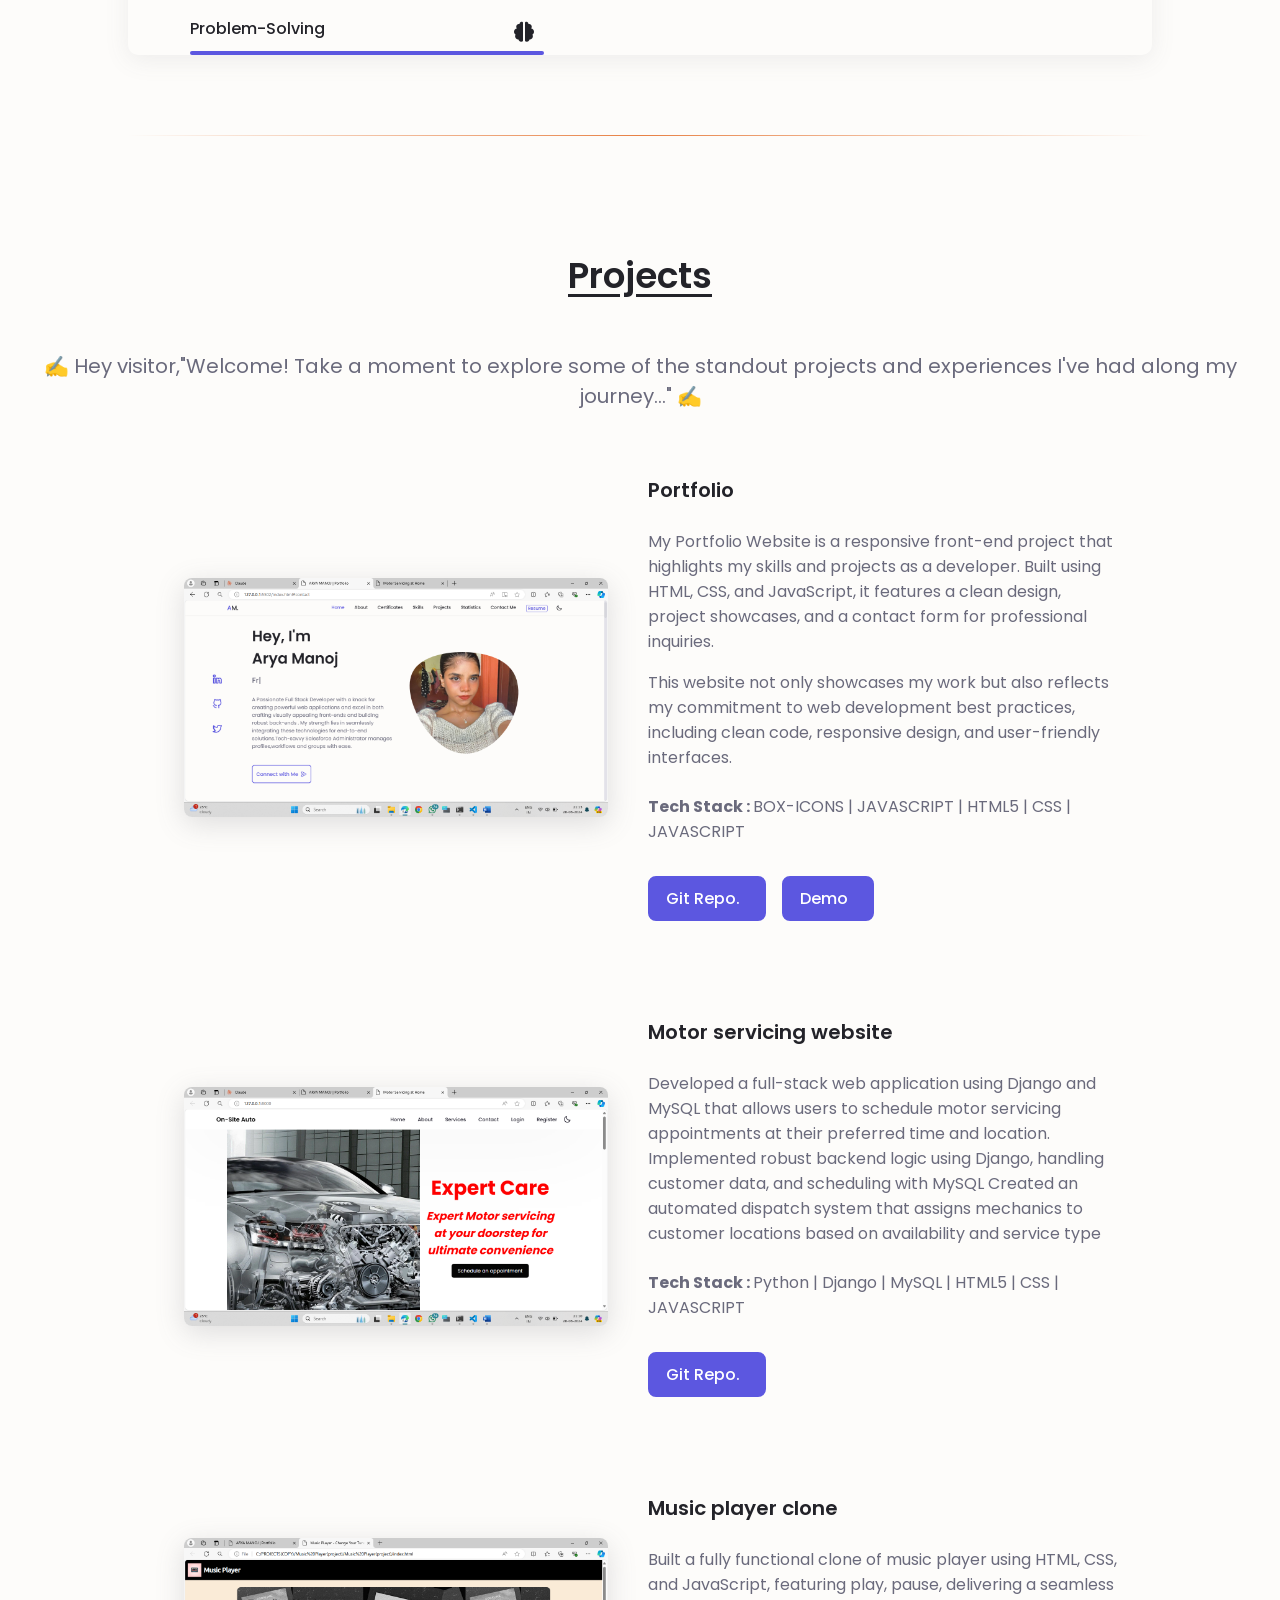
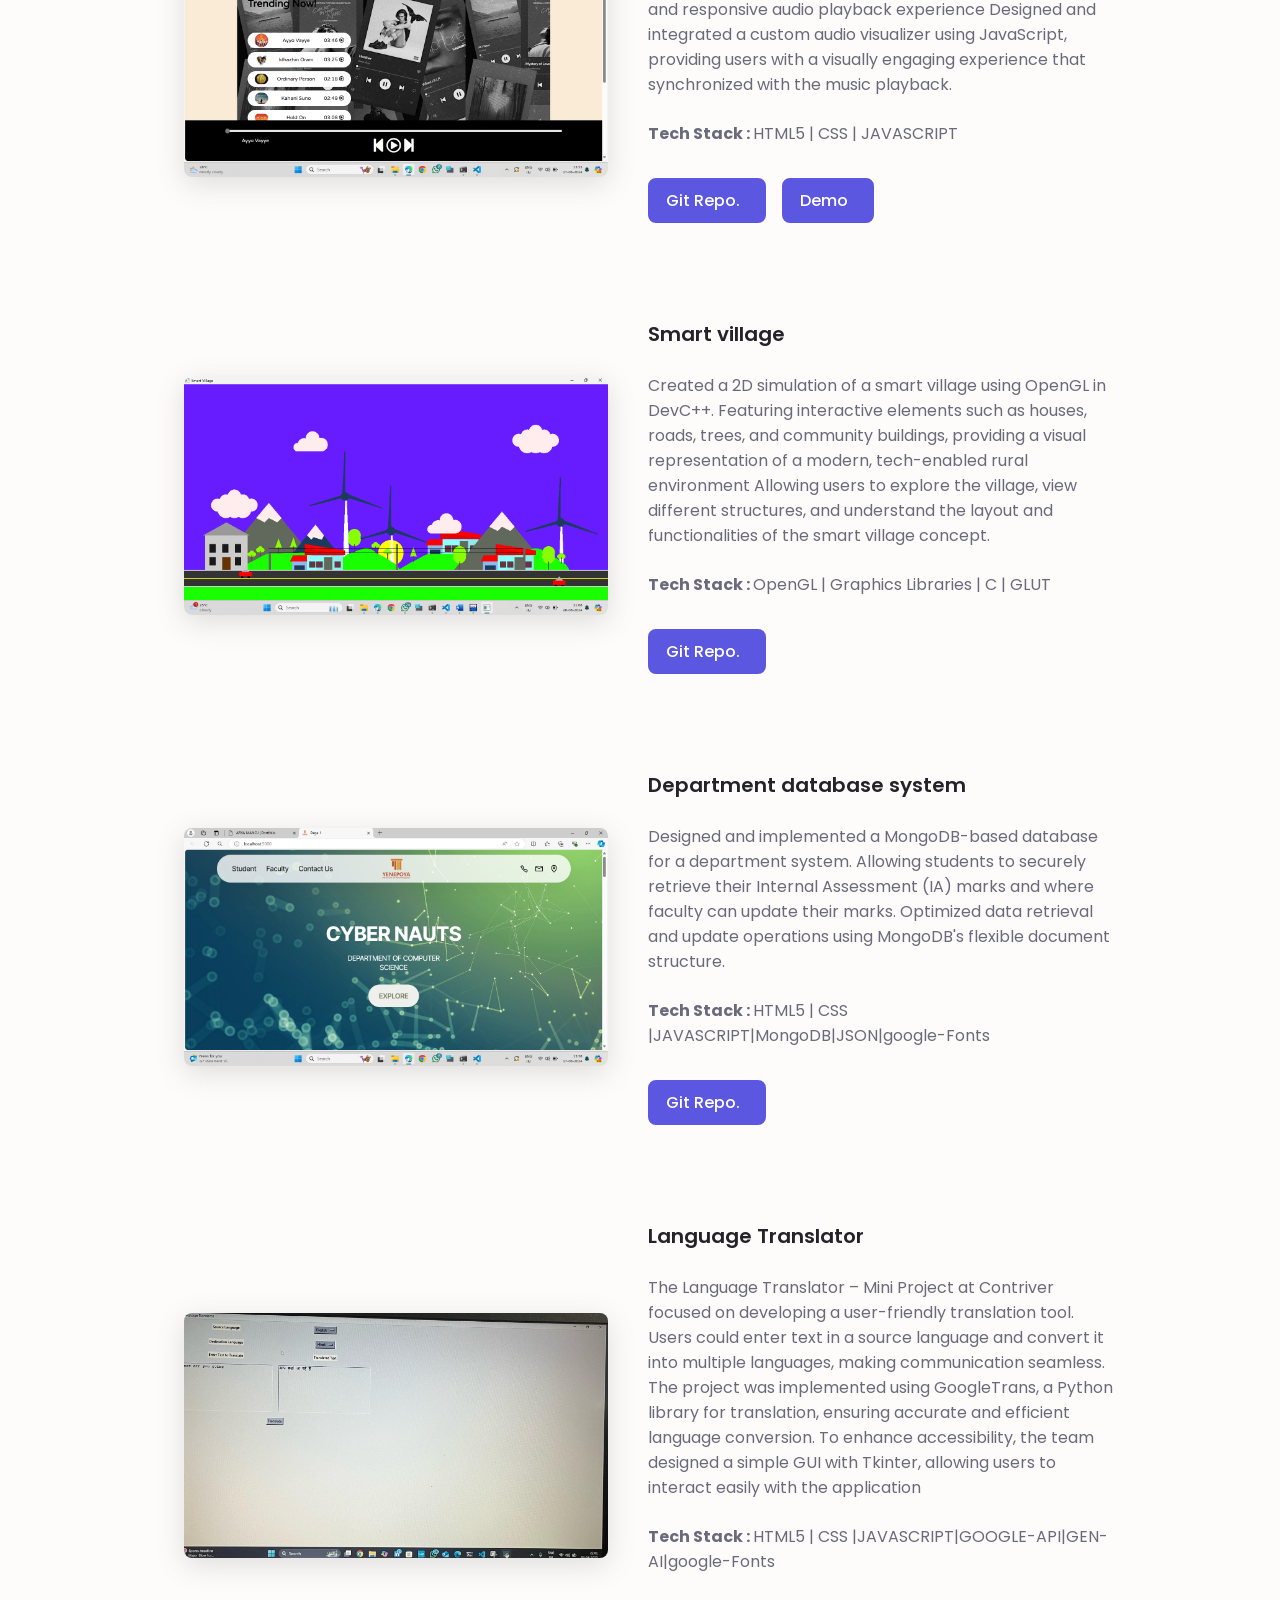
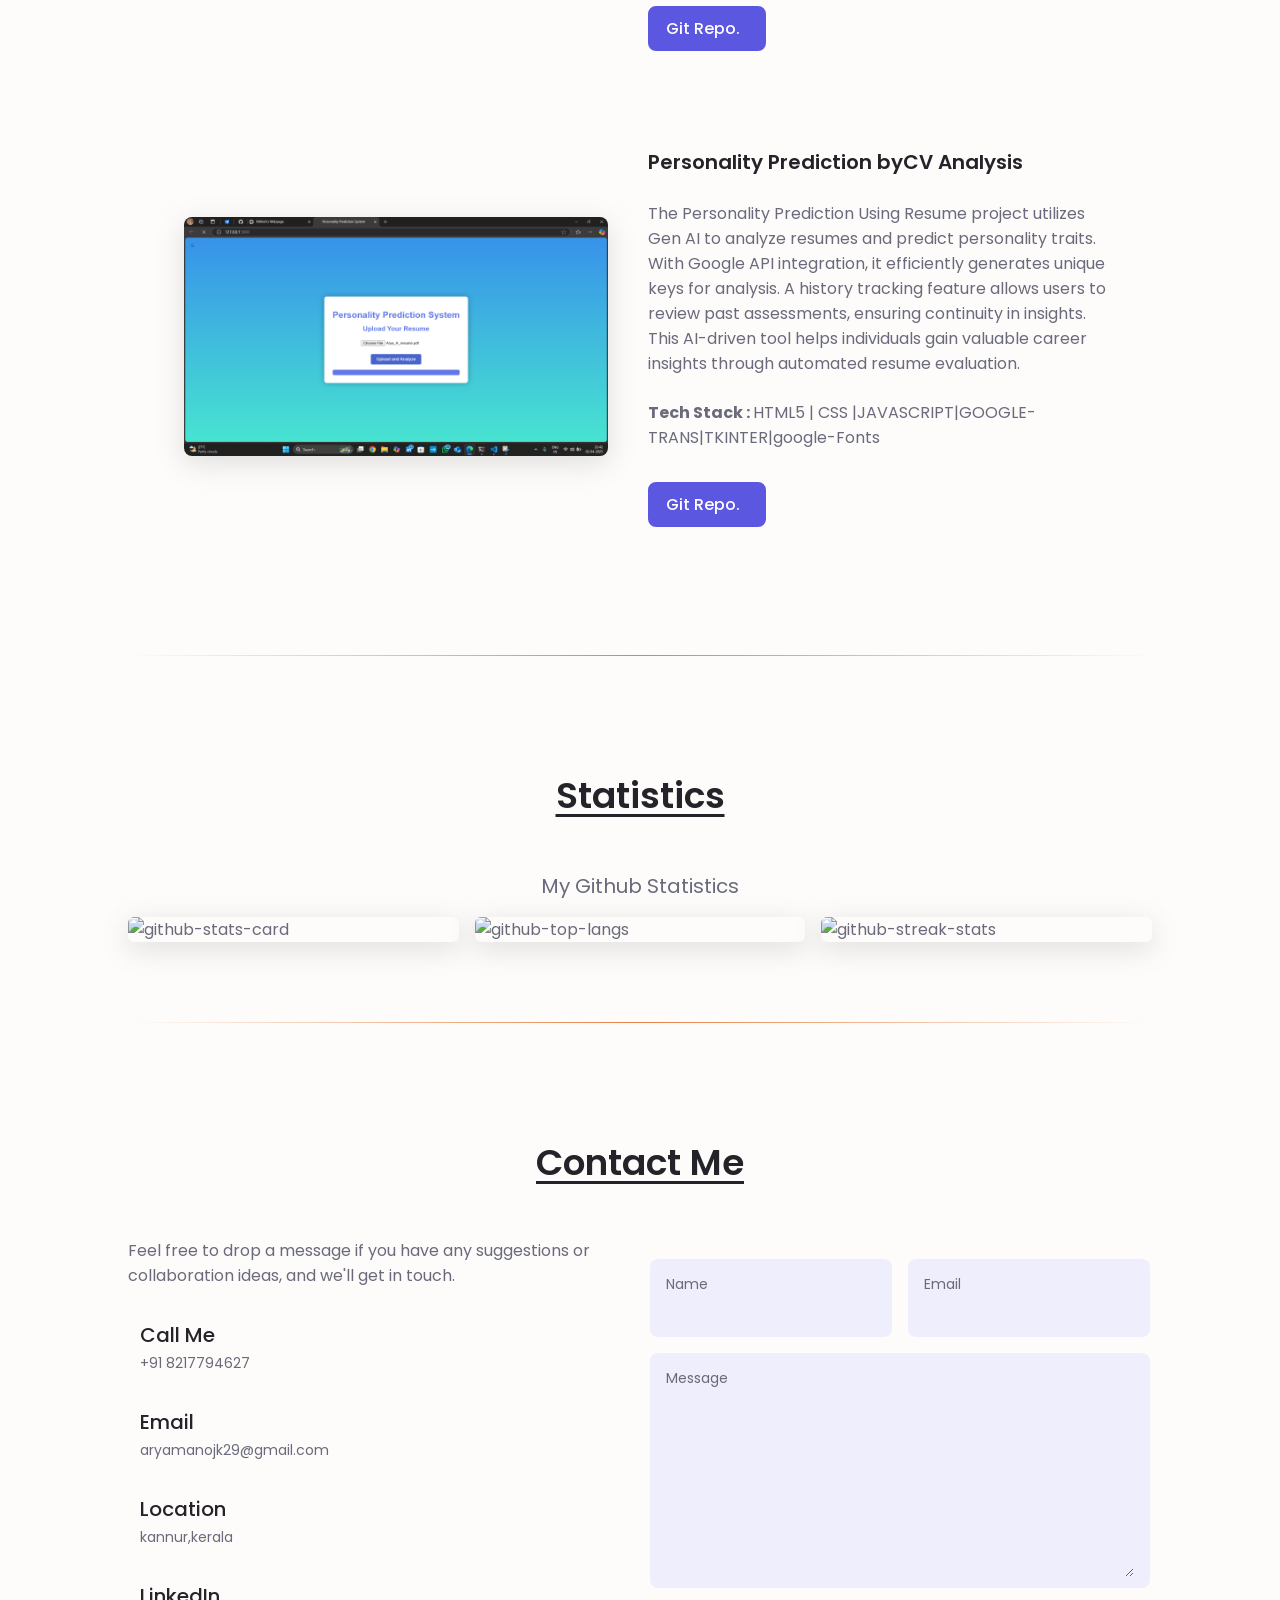
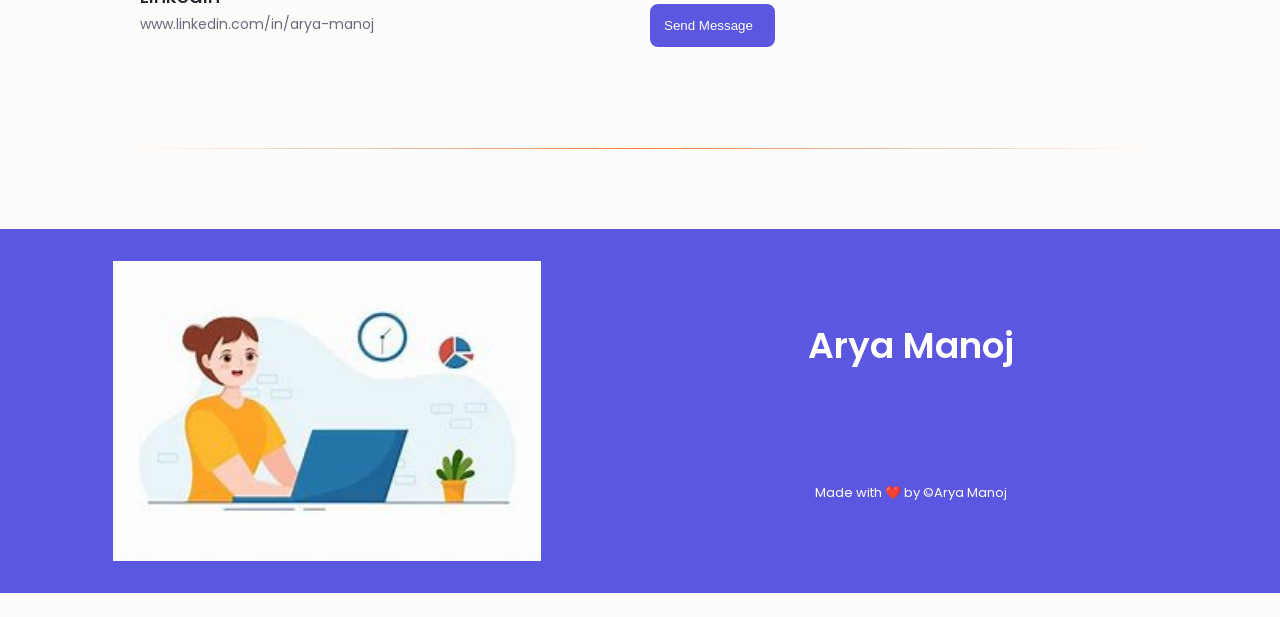
==== commit aa06daf8: "last commit" ====
--- a/index.html
+++ b/index.html
@@ -772,7 +772,7 @@
                                   To enhance accessibility, the team designed a simple GUI with Tkinter, 
                                 allowing users to interact easily with the application </p>
                                 <p class="project-tech-stack"><b>Tech Stack : </b> HTML5 | CSS |JAVASCRIPT|GOOGLE-API|GEN-AI|google-Fonts</p>
-                            <a href="https://github.com/Amanastel/Safar_CabBooking_Application" target="_blank"
+                            <a href="https://github.com/aaryamanoj/Language-Translator" target="_blank"
                                 class="project-github-link button button-flex button-small portfolio_button">
                                 Git Repo.
                                 <i class="uil uil-github-alt button_icon"></i>
@@ -875,39 +875,36 @@
                         </div>
                     </div>
                 </div>
-                <form action="https://formsubmit.co/el/vakiza" method="post" class="contact_form grid">
-                    <div class="contact_inputs grid">
-                        <div class="contact_content">
-                            <label for="name" class="contact_label">Name</label>
-                            <input name="name" type="text" class="contact_input">
-                        </div>
-                        <div class="contact_content">
-                            <label for="email" class="contact_label">Email</label>
-                            <input name="email" type="email" class="contact_input" required>
-                        </div>
-                    </div>
-                    <div class="contact_content">
-                        <label for="project" class="contact_label">Project</label>
-                        <input name="project" type="text" class="contact_input">
-                    </div>
-                    <div class="contact_content">
-                        <label for="message" class="contact_label">Message</label>
-                        <textarea name="message" id="" cols="0" rows="7" class="contact_input"></textarea>
-                    </div>
-                    <div>
-                        <button class="button button-flex" type="submit">Send Message
-                            <i class="uil uil-message button_icon"></i>
-                        </button>
-                    </div>
-                </form>
+<form action="https://formsubmit.co/aryamanoj516@gmail.com" method="POST" class="contact_form grid">
+  <!-- ✅ Redirect to thankyou.html after form submission -->
+  <input type="hidden" name="_next" value="https://aaryamanoj.github.io/thankyou.html">
+  <input type="hidden" name="_captcha" value="false"> <!-- optional: disables CAPTCHA -->
+
+  <div class="contact_inputs grid">
+    <div class="contact_content">
+      <label class="contact_label">Name</label>
+      <input name="name" type="text" class="contact_input" required>
+    </div>
+    <div class="contact_content">
+      <label class="contact_label">Email</label>
+      <input name="email" type="email" class="contact_input" required>
+    </div>
+  </div>
+
+  <div class="contact_content">
+    <label class="contact_label">Message</label>
+    <textarea name="message" rows="7" class="contact_input" required></textarea>
+  </div>
+
+  <div>
+    <button class="button button-flex" type="submit">
+      Send Message <i class="uil uil-message button_icon"></i>
+    </button>
+  </div>
+</form>
             </div>
         </section>
-
-
         <hr class="hr_break_line">
-
-
-
     </main>
 
 
